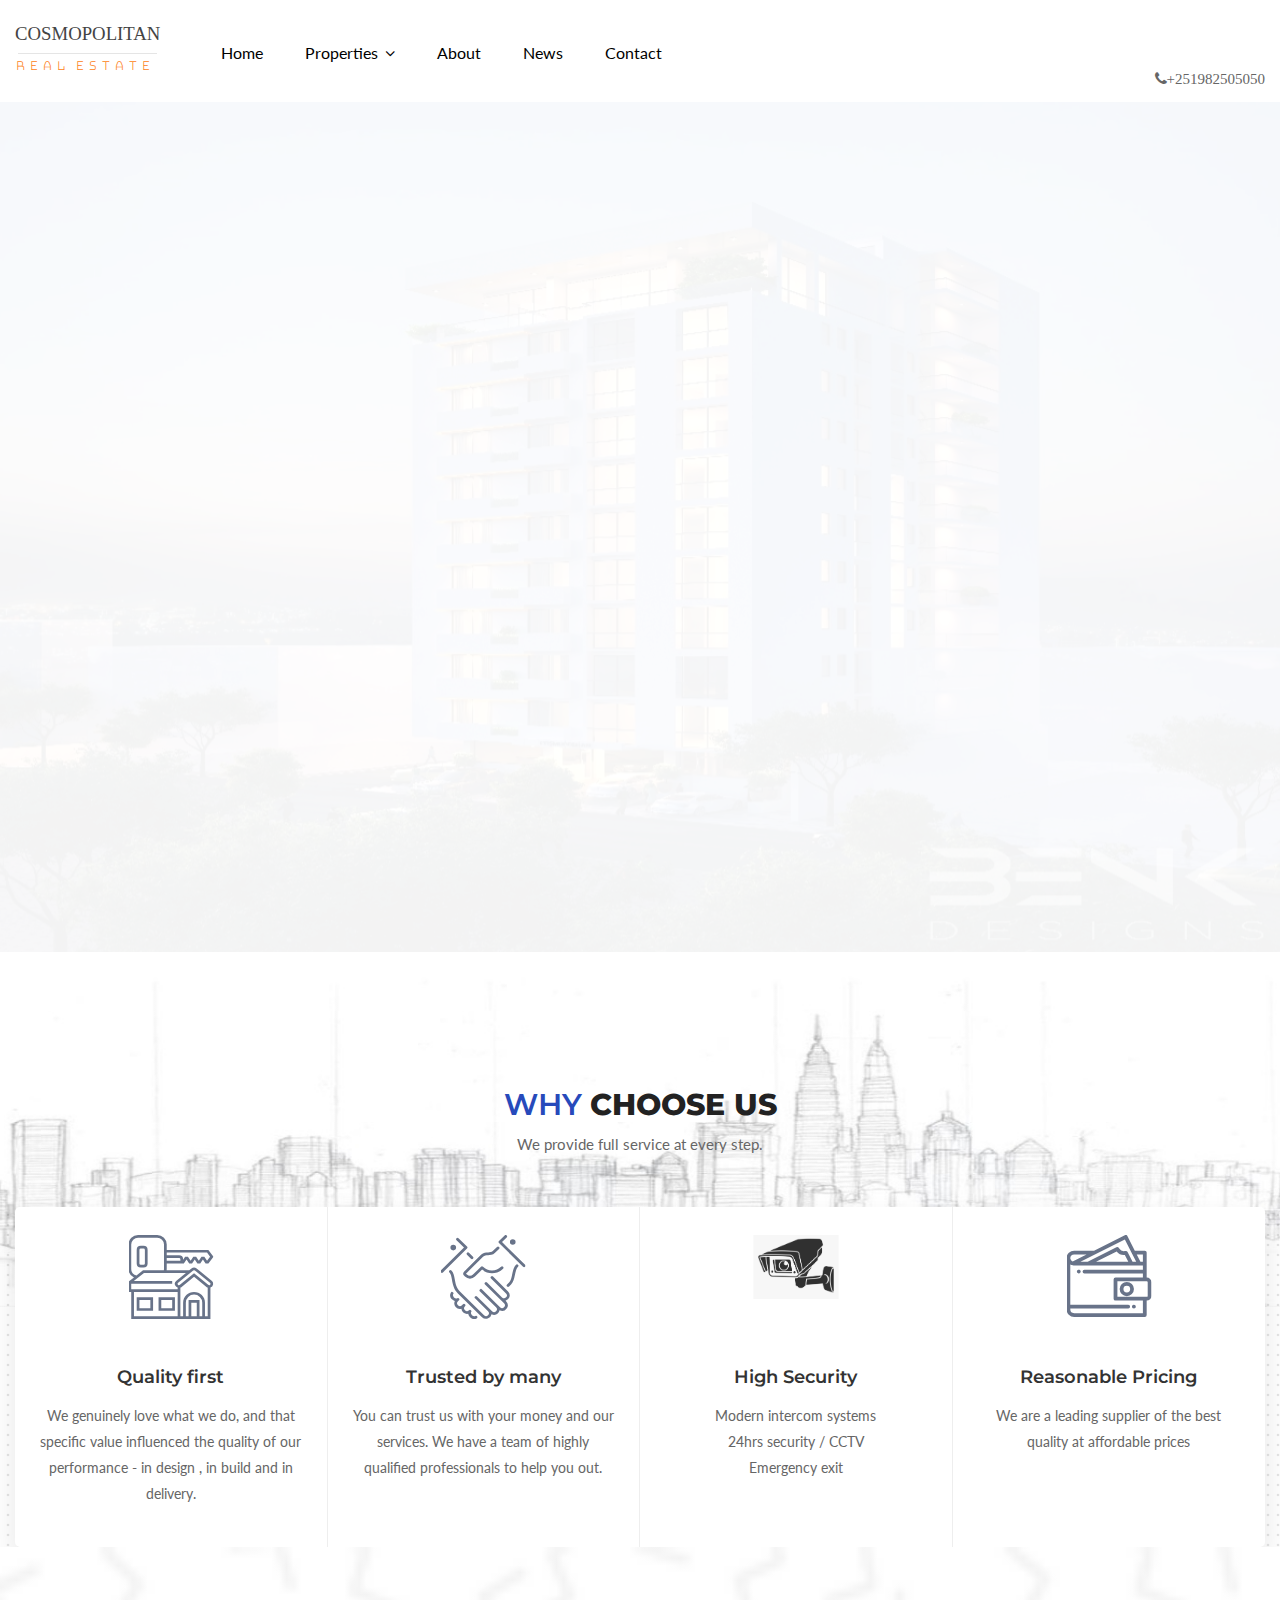
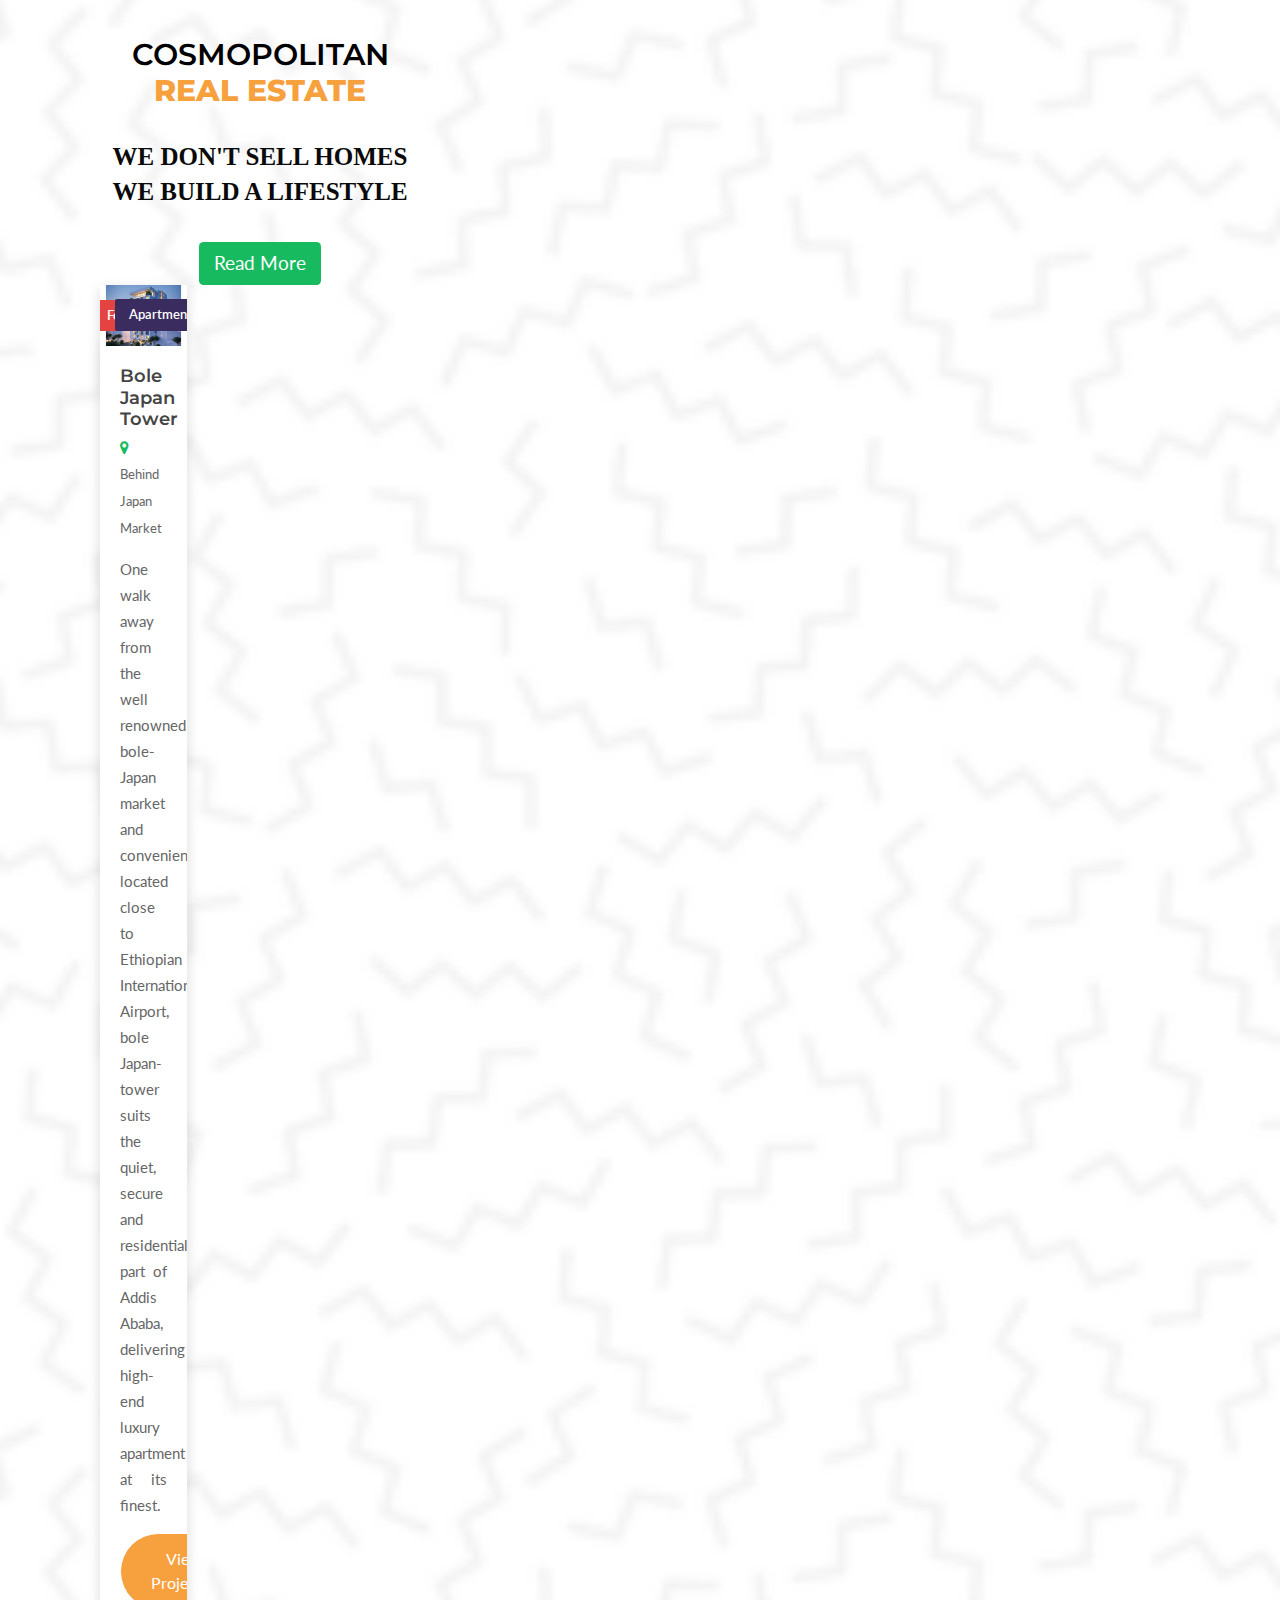
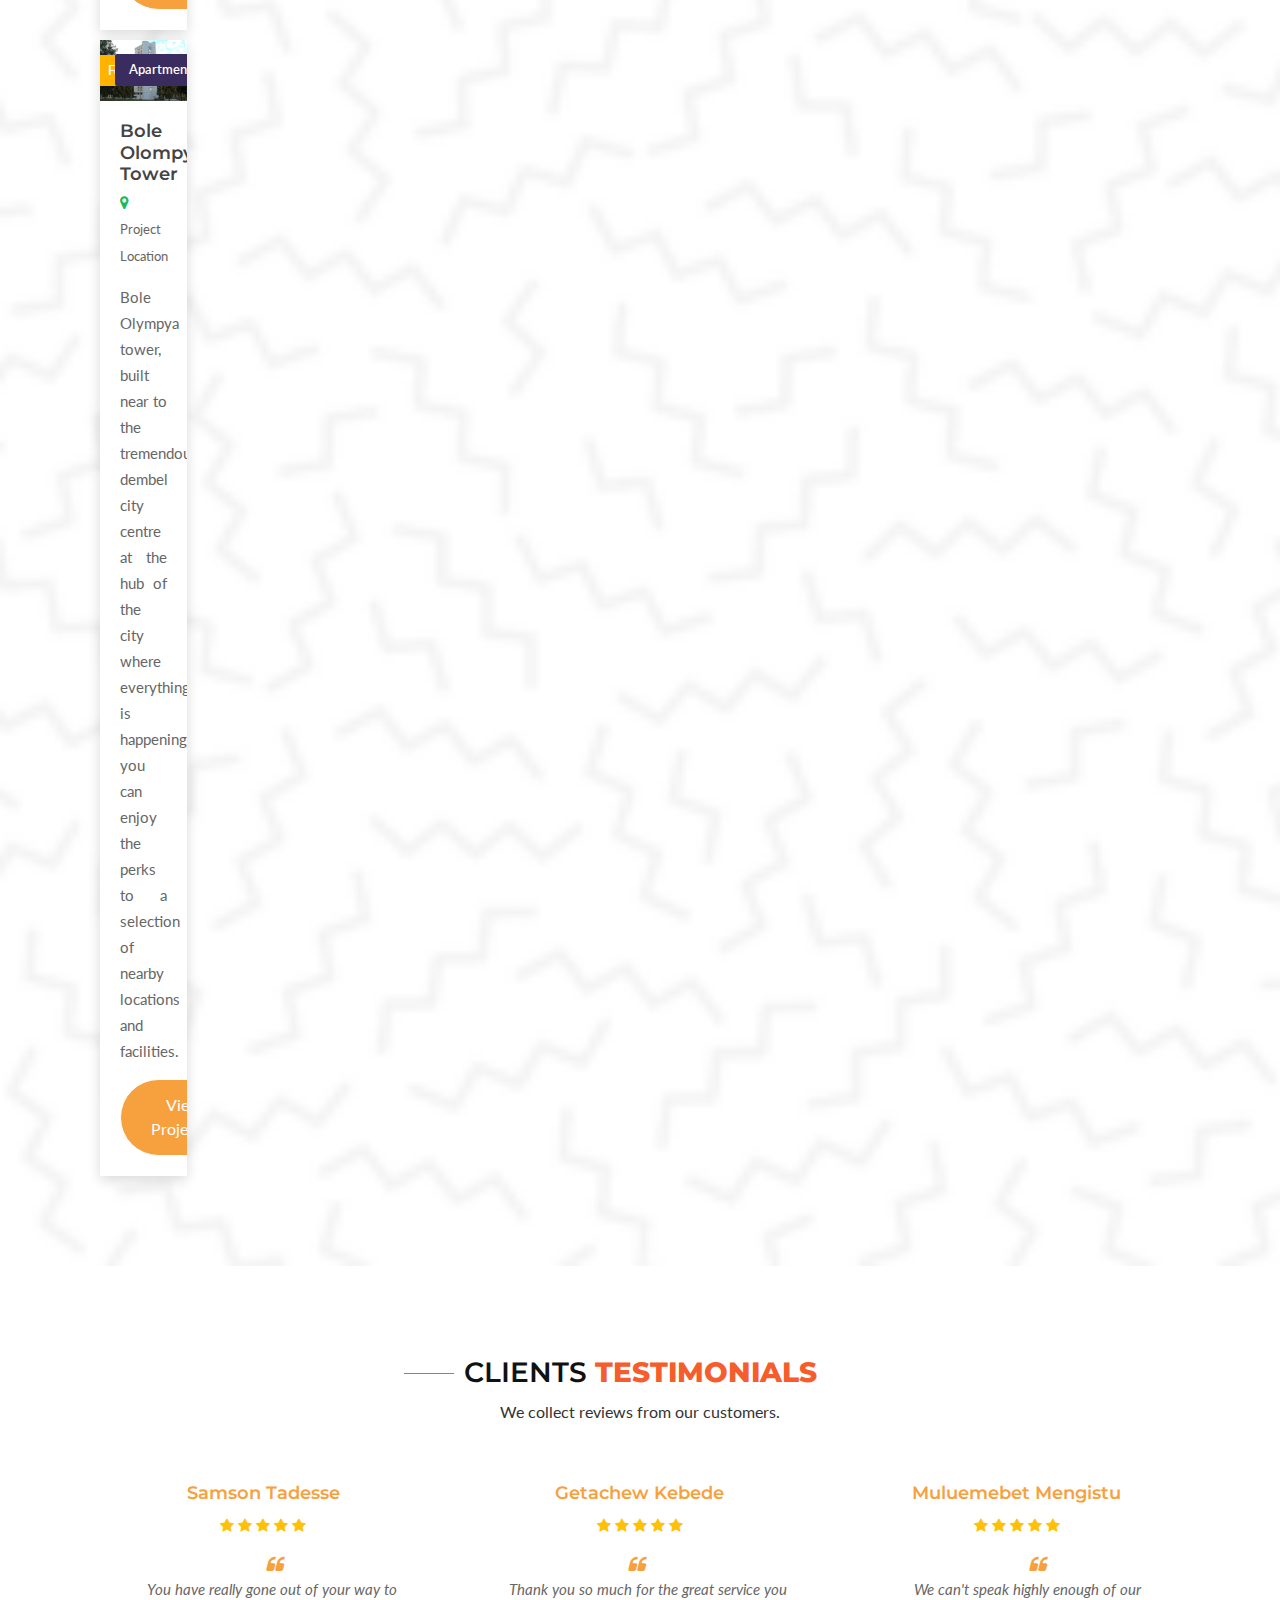
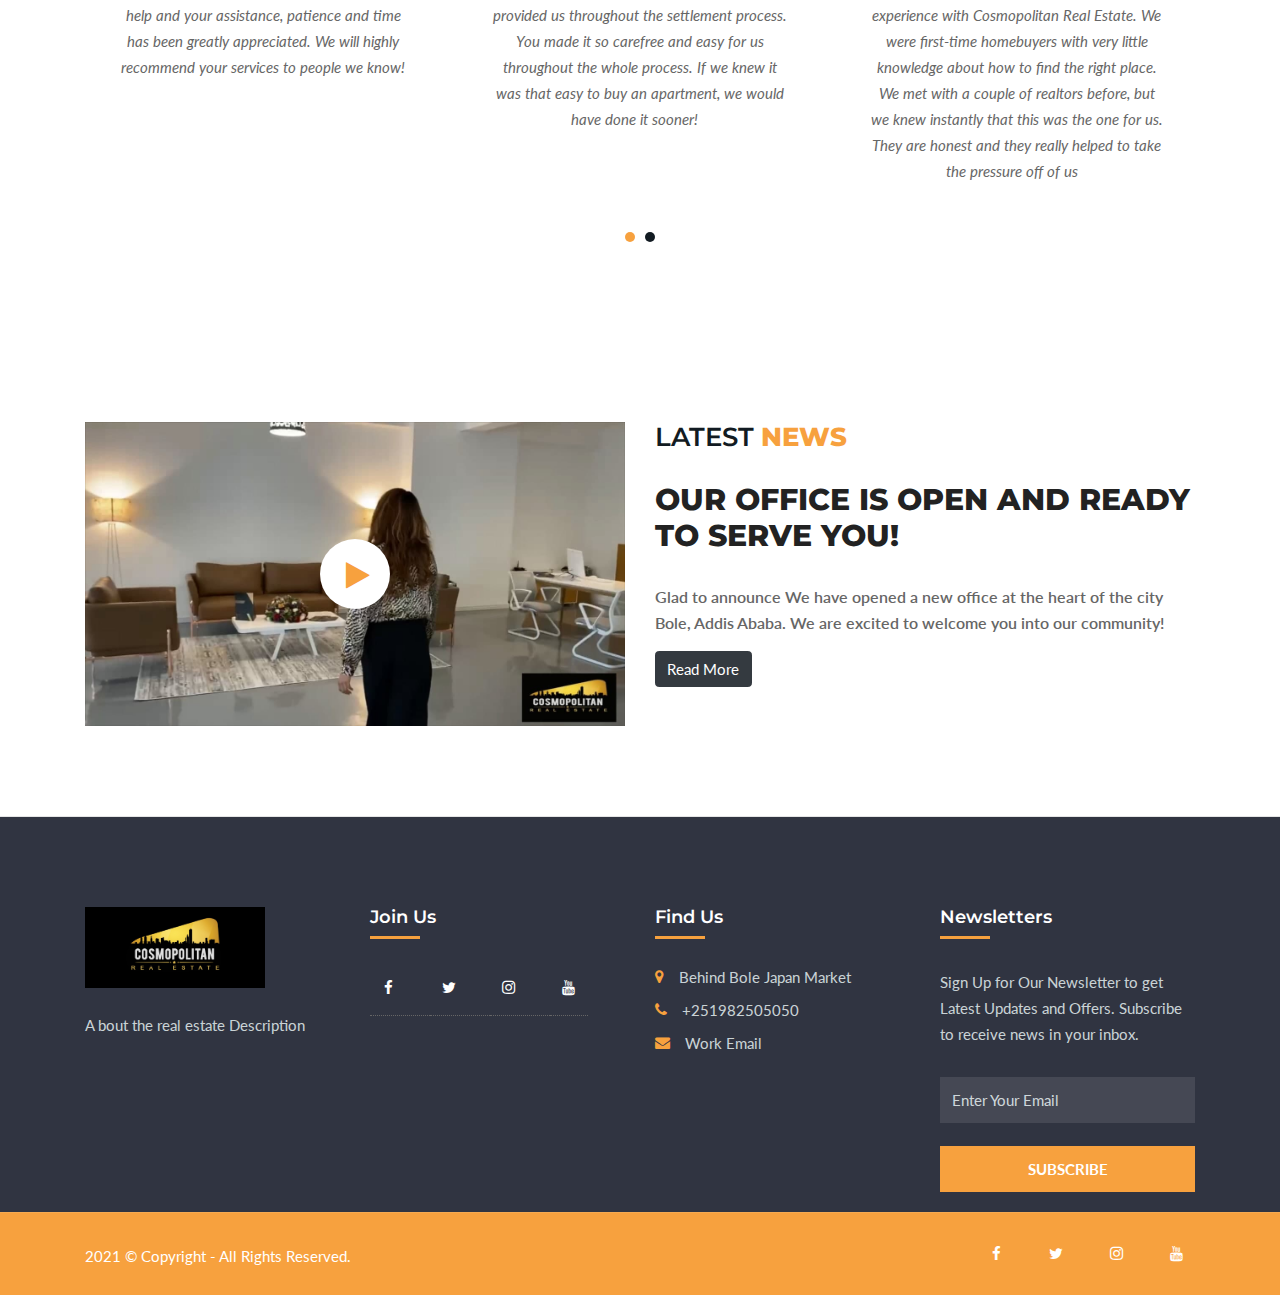
==== index.html @ 6e8055cb "commit" ====
<!DOCTYPE html>
<html lang="zxx">


<head>
    <meta charset="UTF-8">
    <meta name="viewport" content="width=device-width, initial-scale=1, shrink-to-fit=no">
    <meta http-equiv="x-ua-compatible" content="ie=edge">
    <meta name="description" content="">
    <meta name="author" content="">
    <title>Cosmopolitian Addis</title>
    <!-- FAVICON -->
    <link rel="shortcut icon" type="image/x-icon" href="favicon.ico">
    <link rel="stylesheet" href="css/jquery-ui.css">
     <!-- GOOGLE FONTS -->
    <link href="https://fonts.googleapis.com/css?family=Lato:300,300i,400,400i%7CMontserrat:600,800" rel="stylesheet">
    <!-- FONT AWESOME -->
    <link rel="preconnect" href="https://fonts.gstatic.com">
    <link rel="preconnect" href="https://fonts.gstatic.com">
<link href="https://fonts.googleapis.com/css2?family=Bungee+Hairline&display=swap" rel="stylesheet">
    <link rel="preconnect" href="https://fonts.gstatic.com">
    <link href="https://fonts.googleapis.com/css2?family=Secular+One&display=swap" rel="stylesheet">
    <link href="https://fonts.googleapis.com/css2?family=Secular+One&display=swap" rel="stylesheet">
    <link rel="stylesheet" href="css/fontawesome-all.min.css">
    <link rel="stylesheet" href="css/fontawesome-5-all.min.css">
    <link rel="stylesheet" href="css/font-awesome.min.css">
    <!-- Slider Revolution CSS Files -->
    <link rel="stylesheet" href="revolution/css/settings.css">
    <link rel="stylesheet" href="revolution/css/layers.css">
    <link rel="stylesheet" href="revolution/css/navigation.css">
    <!-- ARCHIVES CSS -->
    <link rel="stylesheet" href="css/search.css">
    <link rel="stylesheet" href="css/animate.css">
    <link rel="stylesheet" href="css/magnific-popup.css">
    <link rel="stylesheet" href="css/lightcase.css">
    <link rel="stylesheet" href="css/owl.carousel.min.css">
    <link rel="stylesheet" href="css/bootstrap.min.css">
    <link rel="stylesheet" href="css/menu.css">
    <link rel="stylesheet" href="css/slick.css">
    <link rel="stylesheet" href="css/slider-search2.css">
    <link rel="stylesheet" href="css/styles.css">
    <link rel="stylesheet" id="color" href="css/colors/orange.css">
</head>

<body class="hd-white">
    <!-- Wrapper -->
    <div id="wrapper">
        <!-- START SECTION HEADINGS -->
        <!-- Header Container
        ================================================== -->
        <header id="header-container">
            <!-- Header -->
            <div id="header">
                <div class="container container-header">
                    <!-- Left Side Content -->
                    <div class="left-side">
  				<!-- Logo -->
                        <div id="logo" >
                            <h5 style= "font-family: Georgia, 'Times New Roman', Times, serif;" >COSMOPOLITAN</h5>
                           <hr style="margin: 2%;">
                            <h6 style="color:#fd7e14;margin: left 13px; font-family: 'Bungee Hairline', cursive; font-weight: bold; 
                            white-space: nowrap; "> R  E  A  L  &nbsp; E  S  T  A  T  E</h6>
                        </div>
                        <!-- Mobile Navigation -->
                        <div class="mmenu-trigger">
                            <button class="hamburger hamburger--collapse" type="button">
                                <span class="hamburger-box">
							<span class="hamburger-inner"></span>
                                </span>
                            </button>
                        </div>
                        <!-- Main Navigation -->
                        <nav id="navigation" class="style-1">
                            <ul id="responsive">
                                <li><a href="index.html">Home</a></li>
                               
                                 <li><a href="#">Properties</a>
                                        <ul>
                                            <li><a href="single property.html">Bole Japan Tower</a></li>
                                            <li><a href="single property.html">Bole Olompya Tower</a></li>
                                        </ul>
                                    </li>
                                <li><a href="about.html">About</a></li>
                                <li><a href="news.html">News</a></li>
                                 
                                  <li><a href="contact-us.html">Contact</a></li>
                                   
                                  
                            </ul>
                        </nav>
                        <!-- Main Navigation / End -->
                    </div>
                    <!-- Left Side Content / End -->

                 

                    <!-- Right Side Content / End -->
                    <div class="header-user-menu user-menu add">
                        <div class="header-user-name">
                            
                            <i class="fa fa-phone" aria-hidden="true">+251982505050</i>
                             
                        </div>
                       
                        


                </div>
            </div>
            <!-- Header / End -->

        </header>
        <div class="clearfix"></div>
        <!-- Header Container / End -->

        <!-- START SLIDER -->
        <!-- START REVOLUTION SLIDER 5.0.7 fullwidth mode -->
        <section class="main-slider">
            <div class="rev_slider_wrapper fullwidthbanner-container" id="rev_slider_one_wrapper" data-source="gallery">
                <div class="rev_slider fullwidthabanner" id="rev_slider_one" data-version="5.4.1">
                    <ul>
                        <!-- Slide 1 -->
                        <li data-description="Slide Description" data-easein="default" data-easeout="default" data-fsmasterspeed="1500" data-fsslotamount="7" data-fstransition="fade" data-hideafterloop="0" data-hideslideonmobile="off" data-index="rs-1689" data-masterspeed="default" data-param1="" data-param10="" data-param2="" data-param3="" data-param4="" data-param5="" data-param6="" data-param7="" data-param8="" data-param9="" data-rotate="0" data-saveperformance="off" data-slotamount="default" data-thumb="images/slider/2.jpg" data-title="Slide Title" data-transition="parallaxvertical">

                            <img alt="" class="rev-slidebg" data-bgfit="cover" data-bgparallax="10" data-bgposition="center center" data-bgrepeat="no-repeat" data-kenburns="on" data-duration="10000" data-ease="Linear.easeNone" data-scalestart="100" data-scaleend="120" src="images/slider/2.jpg">

                            <div class="tp-caption" data-paddingbottom="[0,0,0,0]" data-paddingleft="[0,0,0,0]" data-paddingright="[0,0,0,0]" data-paddingtop="[0,0,0,0]" data-responsive_offset="on" data-type="text" data-height="none" data-whitespace="nowrap" data-width="auto" data-text-align="center" data-hoffset="['10','50','0','0']" data-voffset="['-20','-20','-20','-20']" data-x="['right','right','center','center']" data-y="['middle','middle','middle','middle']" data-frames='[{"delay":1500,"speed":1000,"frame":"0","from":"x:50px;opacity:0;","to":"o:1;","ease":"Power3.easeInOut"},{"delay":"wait","speed":300,"frame":"999","to":"x:50px;opacity:0;","ease":"Power3.easeInOut"}]'>
                                <div class="container">
                                    <div class="section section-bg-1 pt-17 pb-17">
                                        <div class="row">
                                            <div class="col-lg-12 col-md-12">
                                                <div class="property-box-meta">
                                                    <div class="property-box-meta-content">
                                                        <span class="property-status">For Sale</span>
                                                        <div class="item-head">
                                                            
                                                            <h1 class="item-title">
												<a href="property-detail.html" title="Store Space Greenville">
												Bole Japan Tower
												</a>
											     </h1>
                                            
                                                            <span class="location">Behind Japan Market </span>
                                                        </div>
                                                     
                                                      
                                                        <div class="price">
                                                            <span class="before-price"></span>
                                                       
                                                                <a href="single property.html" class="btn btn-outline-light">View Project</a>
                                                          
                                                        </div>
                                                    </div>
                                                </div>
                                            </div>
                                            <div class="col-lg-4 col-md-12">
                                                <div class="col-lg-4 col-md-12">
                                                </div>
                                            </div>
                                        </div>

                                    </div>
                                </div>
                            </div>
                            <div style="" class="tp-static-layers">
                                <!-- LAYER NR. 78 -->
                                <div class="tp-caption have tp-shape tp-shapewrapper tp-resizeme re-shadow2 re-overflow tp-static-layer" id="slider-328-layer-31" data-x="['right','right','right','right']" data-hoffset="['55','55','55','55']" data-y="['bottom','bottom','bottom','bottom']" data-voffset="['100','100','100','100']" data-width="130" data-height="130" data-whitespace="nowrap" data-visibility="['on','on','on','off']" data-type="shape" data-basealign="slide" data-responsive_offset="on" data-startslide="0" data-endslide="2" data-frames='[{"delay":2100,"speed":1000,"frame":"0","from":"y:50px;opacity:0;","to":"o:1;","ease":"Power4.easeOut"},{"delay":"wait","speed":300,"frame":"999","to":"opacity:0;","ease":"Power3.easeInOut"}]' data-textAlign="['inherit','inherit','inherit','inherit']" data-paddingtop="[0,0,0,0]" data-paddingright="[0,0,0,0]" data-paddingbottom="[0,0,0,0]" data-paddingleft="[0,0,0,0]" style="z-index: 14;background-color:rgb(255,255,255);border-color:rgb(255,255,255);border-style:solid;border-width:5px 5px 5px 5px;border-radius:100px;">
                                    <div class="tp-element-background" style=" background:  no-repeat center center; background-size: cover; opacity: 1; border-radius:100px;">
                                    </div>
                                </div>
                                <!-- LAYER NR. 80 -->
                                <div class="tp-caption have   tp-resizeme re-shadow2 tp-static-layer" id="slider-328-layer-33" data-x="['right','right','right','right']" data-hoffset="['30','30','30','30']" data-y="['bottom','bottom','bottom','bottom']" data-voffset="['220','220','220','220']" data-width="180" data-height="none" data-whitespace="nowrap" data-visibility="['on','on','on','off']" data-type="text" data-basealign="slide" data-responsive_offset="on" data-startslide="0" data-endslide="2" data-frames='[{"delay":2000,"speed":1000,"frame":"0","from":"y:50px;opacity:0;","to":"o:1;","ease":"Power4.easeOut"},{"delay":"wait","speed":300,"frame":"999","to":"opacity:0;","ease":"Power3.easeInOut"}]' data-textAlign="['center','center','center','center']" data-paddingtop="[10,10,10,10]" data-paddingright="[20,20,20,20]" data-paddingbottom="[10,10,10,10]" data-paddingleft="[20,20,20,20]" style="z-index: 16; min-width: 180px; max-width: 180px; white-space: nowrap; font-size: 15px; line-height: 22px; font-weight: 400; color: #000000; letter-spacing: 0px;font-family:Roboto;background-color:rgb(255,255,255);border-radius:5px 5px 5px 5px;">
                                    <div class="rs-looped rs-slideloop" data-easing="Expo.easeInOut" data-speed="1" data-xs="0" data-xe="0" data-ys="-5" data-ye="5">
                                        Have a Question?
                                        <br/>
                                        <i class="fa-icon-phone" style="margin-right:7px"></i>
                                        <a class="tp-phonenum"> (234) 0200 17813</a>
                                    </div>
                                </div>
                            </div>
                        </li>

                        <!-- Slide 2 -->
                        <li data-description="Slide Description" data-easein="default" data-easeout="default" data-fsmasterspeed="1500" data-fsslotamount="7" data-fstransition="fade" data-hideafterloop="0" data-hideslideonmobile="off" data-index="rs-1690" data-masterspeed="default" data-param1="" data-param10="" data-param2="" data-param3="" data-param4="" data-param5="" data-param6="" data-param7="" data-param8="" data-param9="" data-rotate="0" data-saveperformance="off" data-slotamount="default" data-thumb="images/slider/1.jpg" data-title="Slide Title" data-transition="parallaxvertical">

                            <img alt="" class="rev-slidebg" data-bgfit="cover" data-bgparallax="10" data-bgposition="center center" data-bgrepeat="no-repeat" data-kenburns="on" data-duration="10000" data-ease="Linear.easeNone" data-scalestart="100" data-scaleend="120" src="images/slider/cosmo 1.png">

                            <div class="tp-caption" data-paddingbottom="[0,0,0,0]" data-paddingleft="[0,0,0,0]" data-paddingright="[0,0,0,0]" data-paddingtop="[0,0,0,0]" data-responsive_offset="on" data-type="text" data-height="none" data-whitespace="nowrap" data-width="auto" data-text-align="center" data-hoffset="['10','50','0','0']" data-voffset="['-20','-20','-20','-20']" data-x="['right','right','center','center']" data-y="['middle','middle','middle','middle']" data-frames='[{"delay":1500,"speed":1000,"frame":"0","from":"x:50px;opacity:0;","to":"o:1;","ease":"Power3.easeInOut"},{"delay":"wait","speed":300,"frame":"999","to":"x:50px;opacity:0;","ease":"Power3.easeInOut"}]'>
                                <div class="container">
                                    <div class="section section-bg-1 pt-17 pb-17">
                                        <div class="row">
                                            <div class="col-lg-12 col-md-12">
                                                <div class="property-box-meta">
                                                    <div class="property-box-meta-content">
                                                        <span class="property-status">For Sale</span>
                                                        <div class="item-head">
                                                            <h1 class="item-title">
												<a href="property-detail.html" title="Store Space Greenville">
													Bole Olompya Tower
												</a>
											    </h1>
                                                            <span class="location">..</span>
                                                        </div>
                                                      
                                                        <div class="price">
                                                            <span class="before-price"></span>
                                                         
                                                                <a href="single property.html" class="btn btn-outline-light">View Project</a>
                                                           
                                                        </div>
                                                    </div>
                                                </div>
                                            </div>
                                            <div class="col-lg-4 col-md-12">
                                                <div class="col-lg-4 col-md-12">
                                                </div>
                                            </div>
                                        </div>

                                    </div>
                                </div>
                            </div>
                        </li>
                        <div style="" class="tp-static-layers">
                            <!-- LAYER NR. 78 -->
                            <div class="tp-caption have tp-shape tp-shapewrapper tp-resizeme re-shadow2 re-overflow tp-static-layer" id="slider-328-layer-31" data-x="['right','right','right','right']" data-hoffset="['55','55','55','55']" data-y="['bottom','bottom','bottom','bottom']" data-voffset="['100','100','100','100']" data-width="130" data-height="130" data-whitespace="nowrap" data-visibility="['on','on','on','off']" data-type="shape" data-basealign="slide" data-responsive_offset="on" data-startslide="0" data-endslide="2" data-frames='[{"delay":2100,"speed":1000,"frame":"0","from":"y:50px;opacity:0;","to":"o:1;","ease":"Power4.easeOut"},{"delay":"wait","speed":300,"frame":"999","to":"opacity:0;","ease":"Power3.easeInOut"}]' data-textAlign="['inherit','inherit','inherit','inherit']" data-paddingtop="[0,0,0,0]" data-paddingright="[0,0,0,0]" data-paddingbottom="[0,0,0,0]" data-paddingleft="[0,0,0,0]" style="z-index: 14;background-color:rgb(255,255,255);border-color:rgb(255,255,255);border-style:solid;border-width:5px 5px 5px 5px;border-radius:100px;">
                                <div class="tp-element-background" style=" background: url('images/testimonials/') no-repeat center center; background-size: cover; opacity: 1; border-radius:100px;">
                                </div>
                            </div>
                            <!-- LAYER NR. 80 -->
                            <div class="tp-caption have   tp-resizeme re-shadow2 tp-static-layer" id="slider-328-layer-33" data-x="['right','right','right','right']" data-hoffset="['30','30','30','30']" data-y="['bottom','bottom','bottom','bottom']" data-voffset="['220','220','220','220']" data-width="180" data-height="none" data-whitespace="nowrap" data-visibility="['on','on','on','off']" data-type="text" data-basealign="slide" data-responsive_offset="on" data-startslide="0" data-endslide="2" data-frames='[{"delay":2000,"speed":1000,"frame":"0","from":"y:50px;opacity:0;","to":"o:1;","ease":"Power4.easeOut"},{"delay":"wait","speed":300,"frame":"999","to":"opacity:0;","ease":"Power3.easeInOut"}]' data-textAlign="['center','center','center','center']" data-paddingtop="[10,10,10,10]" data-paddingright="[20,20,20,20]" data-paddingbottom="[10,10,10,10]" data-paddingleft="[20,20,20,20]" style="z-index: 16; min-width: 180px; max-width: 180px; white-space: nowrap; font-size: 15px; line-height: 22px; font-weight: 400; color: #000000; letter-spacing: 0px;font-family:Roboto;background-color:rgb(255,255,255);border-radius:5px 5px 5px 5px;">
                                <div class="rs-looped rs-slideloop" data-easing="Expo.easeInOut" data-speed="1" data-xs="0" data-xe="0" data-ys="-5" data-ye="5">
                                  Your Receptionist phone</br> 
                                    <br/>
                                    <i class="fa-icon-phone" style="margin-right:7px"></i>
                                    <a class="tp-phonenum"> +25195</a>
                                </div>
                            </div>
                        </div>
                    
                    </ul>
                </div>
            </div>
        </section>
        
        <!-- END REVOLUTION SLIDER -->
        <!-- END SECTION HEADINGS -->
        
     <!-- START SECTION INFO-HELP -->
     <section class="info-help h18">
        <div class="container">
            <div class="row info-head">
                <div class="col-lg-12 col-md-8 col-xs-8">
                    <div class="sec-title" style="text-align: center;">
                        <h2><span>Why </span>Choose Us</h2>
                        <p>We provide full service at every step.</p>
                    </div>
                </div>
            </div>
        </div>
    </section>
    <!-- END SECTION INFO-HELP -->

        
         <!-- START SECTION INFO -->
         <section _ngcontent-bgi-c3="" class="featured-boxes-area bg-white-1">
            <div _ngcontent-bgi-c3="" class="container-fluid">
                <div _ngcontent-bgi-c3="" class="featured-boxes-inner">
                    <div _ngcontent-bgi-c3="" class="row m-0">
                        <div _ngcontent-bgi-c3="" class="col-lg-3 col-sm-6 col-md-6 p-0">
                            <div _ngcontent-bgi-c3="" class="single-featured-box">
                                <div _ngcontent-bgi-c3="" class="icon color-fb7756"><img src="images/icons/i-1.svg" width="85" height="85" alt=""></div>
                                <h3 _ngcontent-bgi-c3="" class="mt-5">  Quality first</h3>
                                <p _ngcontent-bgi-c3="">We genuinely love what we do, and that specific value influenced the quality of our performance - in design , in build and in delivery.</p></div>
                        </div>
                        <div _ngcontent-bgi-c3="" class="col-lg-3 col-sm-6 col-md-6 p-0">
                            <div _ngcontent-bgi-c3="" class="single-featured-box">
                                <div _ngcontent-bgi-c3="" class="icon color-facd60"><img src="images/icons/i-2.svg" width="85" height="85" alt=""></div>
                                <h3 _ngcontent-bgi-c3="" class="mt-5">Trusted by many</h3>
                                <p _ngcontent-bgi-c3=""> You can trust us with your money and our services. We have a team of highly qualified professionals to help you out.  </p></div>
                        </div>
                        <div _ngcontent-bgi-c3="" class="col-lg-3 col-sm-6 col-md-6 p-0">
                            <div _ngcontent-bgi-c3="" class="single-featured-box">
                                <div _ngcontent-bgi-c3="" class="icon color-1ac0c6"><img src="images/icons/sec.png" width="85" height="85" alt=""></div>
                                <h3 _ngcontent-bgi-c3="" class="mt-5">High Security</h3>
				    <p _ngcontent-bgi-c3="">Modern intercom systems
				            </br>
				      24hrs security / CCTV
                                  </br>
			    Emergency exit</p></div>
                        </div>
                        <div _ngcontent-bgi-c3="" class="col-lg-3 col-sm-6 col-md-6 p-0">
                            <div _ngcontent-bgi-c3="" class="single-featured-box">
                                <div _ngcontent-bgi-c3="" class="icon"><img src="images/icons/i-3.svg" width="85" height="85" alt=""></div>
                                <h3 _ngcontent-bgi-c3="" class="mt-5">Reasonable Pricing</h3>
                                <p _ngcontent-bgi-c3="">We are a leading supplier of the best quality at affordable prices</p></div>
                        </div>
                    </div>
                </div>
            </div>
        </section>
        <!-- END SECTION INFO -->

        
     
        
    <!-- START SECTION INFO-HELP -->
    <section class="info-help">
        <div class="container">
            <div class="row info-head">
                <div class="col-lg-4 col-md-6">
                     <div class="info-text">
                        <div class="sec-title" style="text-align: center;">
                            <h2 style="color: #f7a13e;"><span style="color:#000000">COSMOPOLITAN </span><br>REAL ESTATE</h2>
                          
 
                         <p style="color: #0a0a0a; font-family:'Times New Roman', Times, serif; font-size: 25px;  font-weight: bold;">WE DON'T SELL HOMES<br> WE BUILD A LIFESTYLE</p>
                        <div class="inf-btn pro">
                            <a href="contact-us.html" class="btn btn-pro btn-secondary btn-lg">Read More</a>
                        </div>
                    </div>
                </div>
                <div class="featured portfolio home18 item col-lg-4 col-md-6 landscapes sale">
                    <div class="project-single specials">
                        <div class="project-inner project-head">
                            <div class="homes">
                                <!-- homes img -->
                                <a href="single-property-1.html" class="homes-img">
                                    <div class="homes-tag button alt featured">Featured</div>
                                    <div class="homes-tag button alt sale">For Sale</div>
                                    <div class="homes-price">Apartment</div>
                                    <img src="trial.jpg" alt="home-1" class="img-responsive">
                                </a>
                            </div>
                            <div class="button-effect">
                             
                                <a href="single property.html" class="img-poppu btn"><i class="fa fa-photo"></i></a>
                            </div>
                        </div>
                        <!-- homes content -->
                        <div class="homes-content">
                            <!-- homes address -->
                            <h3><a href="single-property-1.html">Bole Japan Tower</a></h3>
                            <p class="homes-address mb-3">
                                <a href="single-property-1.html">
                                    <i class="fa fa-map-marker"></i><span>Behind Japan Market</span>
                                </a>
                            </p>
                                     <p  style="text-align:justify"> One walk away from the well renowned bole- Japan market and conveniently located close to Ethiopian International Airport, bole Japan- tower suits the quiet, secure and residential part of Addis Ababa, delivering high-end luxury apartment at its finest. </p>
                            <div class="price">
                                <span class="before-price"></span>
                            
                                    <a href="single property.html" class="btn btn-outline-light">View Project</a>
                              
                            </div>
                         
                        </div>
                    </div>
                </div>
                <div class="featured portfolio home18 item col-lg-4 col-md-6 people landscapes rent no-pb">
                    <div class="project-single no-mb">
                        <div class="project-inner project-head">
                            <div class="homes">
                                <!-- homes img -->
                                <a href="single-property-1.html" class="homes-img">
                                    <div class="homes-tag button alt featured">Featured</div>
                                    <div class="homes-tag button sale rent">For sale</div>
                                    <div class="homes-price">Apartment</div>
                                    <img src="images/slider/bg2.jpg" alt="home-1" class="img-responsive">
                                </a>
                            </div>
                            <div class="button-effect">
                            
                              
                                <a href="single property.html" class="img-poppu btn"><i class="fa fa-photo"></i></a>
                            </div>
                        </div>
                        <!-- homes content -->
                        <div class="homes-content">
                            <!-- homes address -->
                            <h3><a href="single-property-1.html">Bole Olompya Tower</a></h3>
                            <p class="homes-address mb-3">
                                <a href="properties-details.html">
                                    <i class="fa fa-map-marker"></i><span>Project Location</span>
                                </a>
                            </p>
                            <!-- homes List -->
                           <p style="text-align:justify">  Bole Olympya tower, built near to the tremendous dembel city centre at the hub of the city where everything is happening. you can enjoy the perks to a selection of nearby locations and facilities. </p>
                            <div class="price">
                                <span class="before-price"></span>
                            
                                    <a href="single property.html" class="btn btn-outline-light">View Project</a>
                              
                            </div>
                        </div>
                    </div>
                </div>
            </div>
        </div>
    </section>
    <!-- END SECTION INFO-HELP -->
 <!-- START SECTION TESTIMONIALS -->
        <section class="testimonials home18 bg-white">
            <div class="container">
               <div class="sec-title">
                    <h2><span>Clients </span>Testimonials</h2>
                    <p>We collect reviews from our customers.</p>
                </div>
             <div class="owl-carousel style1">
                    <div class="test-1 pb-0 pt-0">
                        
                        <h3 class="mt-3 mb-0">Samson Tadesse</h3>
                        <h6 class="mt-1"></h6>
                        <ul class="starts text-center mb-2">
                            <li><i class="fa fa-star"></i>
                            </li>
                            <li><i class="fa fa-star"></i>
                            </li>
                            <li><i class="fa fa-star"></i>
                            </li>
                            <li><i class="fa fa-star"></i>
                            </li>
                            <li><i class="fa fa-star"></i>
                            </li>
                        </ul>
                        <p>You have really gone out of your way to help and your assistance, patience and time has been greatly appreciated. We will highly recommend your services to people we know!
                        </p>
                    </div>
                    <div class="test-1 pb-0 pt-0">
                        
                        <h3 class="mt-3 mb-0">Getachew Kebede</h3>
                        <h6 class="mt-1"></h6>
                        <ul class="starts text-center mb-2">
                            <li><i class="fa fa-star"></i>
                            </li>
                            <li><i class="fa fa-star"></i>
                            </li>
                            <li><i class="fa fa-star"></i>
                            </li>
                            <li><i class="fa fa-star"></i>
                            </li>
                            <li><i class="fa fa-star"></i>
                            </li>
                        </ul>
                        <p>Thank you so much for the great service you provided us throughout the settlement process. You made it so carefree and easy for us throughout the whole process. If we knew it was that easy to buy an apartment, we would have done it sooner!</p>
                    </div>
                    <div class="test-1 pb-0 pt-0">
                        
                        <h3 class="mt-3 mb-0">Muluemebet Mengistu</h3>
                        <h6 class="mt-1"></h6>
                        <ul class="starts text-center mb-2">
                            <li><i class="fa fa-star"></i>
                            </li>
                            <li><i class="fa fa-star"></i>
                            </li>
                            <li><i class="fa fa-star"></i>
                            </li>
                            <li><i class="fa fa-star"></i>
                            </li>
                            <li><i class="fa fa-star"></i>
                            </li>
                        </ul>
                        <p> We can't speak highly enough of our experience with Cosmopolitan Real Estate. We were first-time homebuyers with very little knowledge about how to find the right place. We met with a couple of realtors before, but we knew instantly that this was the one for us. They are honest and they really helped to take the pressure off of us</p>
                    </div>
                    <div class="test-1 pb-0 pt-0">
                        
                        <h3 class="mt-3 mb-0">Yonas H/maryam</h3>
                        <h6 class="mt-1"></h6>
                        <ul class="starts text-center mb-2">
                            <li><i class="fa fa-star"></i>
                            </li>
                            <li><i class="fa fa-star"></i>
                            </li>
                            <li><i class="fa fa-star"></i>
                            </li>
                            <li><i class="fa fa-star"></i>
                            </li>
                            <li><i class="fa fa-star"></i>
                            </li>
                        </ul>
                        <p>  We are so grateful to have been recommended the services of Cosmopolitian Real Estate. We were fortunate enough to have great professionals play a role in buying our first apartment, professionally and effortlessly.
                            Always contactable and approachable, putting real estate jargon into a manner that we were able to understand and digest, was super important to us.</p>
                    </div>
            
                 
                </div>

		    </section>
        <!-- STAR SECTION WELCOME -->
        <section class="welcome">
            <div class="container">
                <div class="row">
                     <div class="col-lg-6 col-md-12 col-xs-12">
                            <div class="wprt-image-video w50">
                                <img alt="image" src="images/news.jpg">
                                <a class="icon-wrap popup-video popup-youtube" href="https://youtu.be/3PJSmjnVbsE">
                                    <i class="fa fa-play"></i>
                                </a>
                                <div class="iq-waves">
                                    <div class="waves wave-1"></div>
                                    
                                </div>
				    </div>
                                           </div>
                    <div class="col-lg-6 col-md-12 col-xs-12">
                      
                          <div class="welcome-title">
                            <h2>Latest <span>News</span></h2>
                        </div>
                        <div class="welcome-content">
                            <h2> Our office is open and ready to serve you! </h2>
                        </div>
                          <div class="welcome-content">
                            <p style="margin-top: 2rem;"> <span>Glad to announce We have opened a new office at the heart of the city Bole, Addis Ababa. We are excited to welcome you into our community!</p>
                        </div>
                        <button class="btn btn-dark">Read More</button>
                      
                    </div>
                  
                </div>
            </div>
        </section>
        <!-- END SECTION WELCOME -->
        

     

     

      

        <!-- START FOOTER -->
        <footer class="first-footer">
            <div class="top-footer">
                <div class="container">
                    <div class="row">
                        <div class="col-lg-3 col-md-6">
                            <div class="netabout">
                                <a href="index.html" class="logo">
                                    <img src="images/LOGO-2.png" alt="LOGO">
                                </a>
                                <p>A bout the real estate Description</p>
                            </div>
                         
                        </div>
                        <div class="col-lg-3 col-md-6">
                            <div class="navigation">
                                <h3>Join Us</h3>
                                <div class="nav-footer">
                                    <ul class="netsocials">
                                        <li><a href="#"><i class="fa fa-facebook" aria-hidden="true"></i></a></li>
                                        <li><a href="#"><i class="fa fa-twitter" aria-hidden="true"></i></a></li>
                                        <li><a href="#"><i class="fab fa-instagram"></i></a></li>
                                        <li><a href="#"><i class="fa fa-youtube" aria-hidden="true"></i></a></li>
                                    </ul>
                               
                                </div>
                            </div>
                        </div>
                        <div class="col-lg-3 col-md-6">
                            <div class="widget">
                                <h3>Find Us</h3>
                                <div class="contactus">
                                    <ul>
                                        <li>
                                            <div class="info">
                                                <i class="fa fa-map-marker" aria-hidden="true"></i>
                                                <p class="in-p">Behind Bole Japan Market</p>
                                            </div>
                                        </li>
                                        <li>
                                            <div class="info">
                                                <i class="fa fa-phone" aria-hidden="true"></i>
                                                <p class="in-p">+251982505050</p>
                                            </div>
                                        </li>
                                        <li>
                                            <div class="info">
                                                <i class="fa fa-envelope" aria-hidden="true"></i>
                                                <p class="in-p ti">Work Email</p>
                                            </div>
                                        </li>
                                    </ul>
                                </div>
                            </div>
                        </div>
                        <div class="col-lg-3 col-md-6">
                            <div class="newsletters">
                                <h3>Newsletters</h3>
                                <p>Sign Up for Our Newsletter to get Latest Updates and Offers. Subscribe to receive news in your inbox.</p>
                            </div>
                            <form class="bloq-email mailchimp form-inline" method="post">
                                <label for="subscribeEmail" class="error"></label>
                                <div class="email">
                                    <input type="email" id="subscribeEmail" name="EMAIL" placeholder="Enter Your Email">
                                    <input type="submit" value="Subscribe">
                                    <p class="subscription-success"></p>
                                </div>
                            </form>
                        </div>
                    </div>
                </div>
            </div>
            <div class="second-footer">
                <div class="container">
                    <p>2021 © Copyright - All Rights Reserved.</p>
                    <ul class="netsocials">
                        <li><a href="#"><i class="fa fa-facebook" aria-hidden="true"></i></a></li>
                        <li><a href="#"><i class="fa fa-twitter" aria-hidden="true"></i></a></li>
                        <li><a href="#"><i class="fab fa-instagram"></i></a></li>
                        <li><a href="#"><i class="fa fa-youtube" aria-hidden="true"></i></a></li>
                    </ul>
                </div>
            </div>
        </footer>
  <div class="tp-caption have  data-scroll  go-up tp-resizeme re-shadow2 tp-static-layer" id="slider-328-layer-33" data-x="['right','right','right','right']" data-hoffset="['30','30','30','30']" data-y="['bottom','bottom','bottom','bottom']" data-voffset="['220','220','220','220']" data-width="180" data-height="none" data-whitespace="nowrap" data-visibility="['on','on','on','off']" data-type="text" data-basealign="slide" data-responsive_offset="on" data-startslide="0" data-endslide="2" data-frames='[{"delay":2000,"speed":1000,"frame":"0","from":"y:50px;opacity:0;","to":"o:1;","ease":"Power4.easeOut"},{"delay":"wait","speed":300,"frame":"999","to":"opacity:0;","ease":"Power3.easeInOut"}]' data-textAlign="['center','center','center','center']" data-paddingtop="[10,10,10,10]" data-paddingright="[20,20,20,20]" data-paddingbottom="[10,10,10,10]" data-paddingleft="[20,20,20,20]" style="z-index: 16; min-width: 180px; max-width: 180px; white-space: nowrap; font-size: 15px; line-height: 22px; font-weight: 400; color: #000000; letter-spacing: 0px;font-family:Roboto;background-color:rgb(255,255,255);border-radius:5px 5px 5px 5px;">
                                <div class="rs-looped rs-slideloop" data-easing="Expo.easeInOut" data-speed="1" data-xs="0" data-xe="0" data-ys="-5" data-ye="5">
                                  Your Receptionist phone</br> 
                                    <br/>
                                    <i class="fa-icon-phone" style="margin-right:7px"></i>
                                    <a href="#wrapper" class="tp-phonenum"> +25195</a>
                                </div>
                            </div>
      
        <!-- END FOOTER -->

        <!--register form -->
        <div class="login-and-register-form modal">
            <div class="main-overlay"></div>
            <div class="main-register-holder">
                <div class="main-register fl-wrap">
                    <div class="close-reg"><i class="fa fa-times"></i></div>
                    <h3>Welcome to <span>Find<strong>Houses</strong></span></h3>
                    <div class="soc-log fl-wrap">
                        <p>Login</p>
                        <a href="#" class="facebook-log"><i class="fa fa-facebook-official"></i>Log in with Facebook</a>
                        <a href="#" class="twitter-log"><i class="fa fa-twitter"></i> Log in with Twitter</a>
                    </div>
                    <div class="log-separator fl-wrap"><span>Or</span></div>
                    <div id="tabs-container">
                        <ul class="tabs-menu">
                            <li class="current"><a href="#tab-1">Login</a></li>
                            <li><a href="#tab-2">Register</a></li>
                        </ul>
                        <div class="tab">
                            <div id="tab-1" class="tab-contents">
                                <div class="custom-form">
                                    <form method="post" name="registerform">
                                        <label>Username or Email Address * </label>
                                        <input name="email" type="text" onClick="this.select()" value="">
                                        <label>Password * </label>
                                        <input name="password" type="password" onClick="this.select()" value="">
                                        <button type="submit" class="log-submit-btn"><span>Log In</span></button>
                                        <div class="clearfix"></div>
                                        <div class="filter-tags">
                                            <input id="check-a" type="checkbox" name="check">
                                            <label for="check-a">Remember me</label>
                                        </div>
                                    </form>
                                    <div class="lost_password">
                                        <a href="#">Lost Your Password?</a>
                                    </div>
                                </div>
                            </div>
                            <div class="tab">
                                <div id="tab-2" class="tab-contents">
                                    <div class="custom-form">
                                        <form method="post" name="registerform" class="main-register-form" id="main-register-form2">
                                            <label>First Name * </label>
                                            <input name="name" type="text" onClick="this.select()" value="">
                                            <label>Second Name *</label>
                                            <input name="name2" type="text" onClick="this.select()" value="">
                                            <label>Email Address *</label>
                                            <input name="email" type="text" onClick="this.select()" value="">
                                            <label>Password *</label>
                                            <input name="password" type="password" onClick="this.select()" value="">
                                            <button type="submit" class="log-submit-btn"><span>Register</span></button>
                                        </form>
                                    </div>
                                </div>
                            </div>
                        </div>
                    </div>
                </div>
            </div>
        </div>
        <!--register form end -->

        <!-- START PRELOADER -->
        <div id="preloader">
            <div id="status">
                <div class="status-mes"></div>
            </div>
        </div>
        <!-- END PRELOADER -->

        <!-- ARCHIVES JS -->
        <script src="js/jquery-3.5.1.min.js"></script>
        <script src="js/jquery-ui.js"></script>
        <script src="js/tether.min.js"></script>
        <script src="js/popper.min.js"></script>
        <script src="js/moment.js"></script>
        <script src="js/transition.min.js"></script>
        <script src="js/bootstrap.min.js"></script>
        <script src="js/mmenu.min.js"></script>
        <script src="js/mmenu.js"></script>
        <script src="js/slick.min.js"></script>
        <script src="js/slick3.js"></script>
        <script src="js/fitvids.js"></script>
        <script src="js/jquery.waypoints.min.js"></script>
        <script src="js/jquery.counterup.min.js"></script>
        <script src="js/imagesloaded.pkgd.min.js"></script>
        <script src="js/isotope.pkgd.min.js"></script>
        <script src="js/smooth-scroll.min.js"></script>
        <script src="js/lightcase.js"></script>
        <script src="js/search.js"></script>
        <script src="js/owl.carousel.js"></script>
        <script src="js/jquery.magnific-popup.min.js"></script>
        <script src="js/ajaxchimp.min.js"></script>
        <script src="js/newsletter.js"></script>
        <script src="js/jquery.form.js"></script>
        <script src="js/jquery.validate.min.js"></script>
        <script src="js/searched.js"></script>
        <script src="js/forms-2.js"></script>
        <script src="js/color-switcher.js"></script>

        <!-- Slider Revolution scripts -->
        <script src="revolution/js/jquery.themepunch.tools.min.js"></script>
        <script src="revolution/js/jquery.themepunch.revolution.min.js"></script>
        <script src="revolution/js/extensions/revolution.extension.actions.min.js"></script>
        <script src="revolution/js/extensions/revolution.extension.carousel.min.js"></script>
        <script src="revolution/js/extensions/revolution.extension.kenburn.min.js"></script>
        <script src="revolution/js/extensions/revolution.extension.layeranimation.min.js"></script>
        <script src="revolution/js/extensions/revolution.extension.migration.min.js"></script>
        <script src="revolution/js/extensions/revolution.extension.navigation.min.js"></script>
        <script src="revolution/js/extensions/revolution.extension.parallax.min.js"></script>
        <script src="revolution/js/extensions/revolution.extension.slideanims.min.js"></script>
        <script src="revolution/js/extensions/revolution.extension.video.min.js"></script>

        <script>
            var tpj = jQuery;
            var revapi486;
            tpj(document).ready(function() {
                if (tpj("#rev_slider_one").revolution == undefined) {
                    revslider_showDoubleJqueryError("#rev_slider_one");
                } else {
                    revapi486 = tpj("#rev_slider_one").show().revolution({
                        sliderType: "standard",
                        jsFileLocation: "plugins/revolution/js/",
                        sliderLayout: "fullwidth",
                        dottedOverlay: "yes",
                        delay: 10000,
                        navigation: {
                            keyboardNavigation: "off",
                            keyboard_direction: "horizontal",
                            mouseScrollNavigation: "off",
                            mouseScrollReverse: "default",
                            onHoverStop: "off",
                            touch: {
                                touchenabled: "on",
                                touchOnDesktop: "off",
                                swipe_threshold: 75,
                                swipe_min_touches: 1,
                                swipe_direction: "horizontal",
                                drag_block_vertical: false
                            },
                            arrows: {
                                style: "metis",
                                enable: true,
                                hide_onmobile: true,
                                hide_under: 600,
                                hide_onleave: true,
                                tmp: '',
                                left: {
                                    h_align: "left",
                                    v_align: "center",
                                    h_offset: 0,
                                    v_offset: 0
                                },
                                right: {
                                    h_align: "right",
                                    v_align: "center",
                                    h_offset: 0,
                                    v_offset: 0
                                }
                            }

                        },
                        responsiveLevels: [1200, 1040, 778, 480],
                        visibilityLevels: [1200, 1040, 778, 480],
                        gridwidth: [1170, 1040, 778, 600],
                        gridheight: [850, 850, 850, 950],
                        lazyType: "none",
                        parallax: {
                            type: "scroll",
                            origo: "enterpoint",
                            speed: 400,
                            levels: [5, 10, 15, 20, 25, 30, 35, 40, 45, 50, 46, 47, 48, 49, 50, 55]
                        },
                        shadow: 0,
                        spinner: "off",
                        stopLoop: "off",
                        stopAfterLoops: -1,
                        stopAtSlide: -1,
                        shuffle: "off",
                        autoHeight: "off",
                        hideThumbsOnMobile: "off",
                        hideSliderAtLimit: 0,
                        hideCaptionAtLimit: 0,
                        hideAllCaptionAtLilmit: 0,
                        debugMode: false,
                        fallbacks: {
                            simplifyAll: "off",
                            nextSlideOnWindowFocus: "off",
                            disableFocusListener: false,
                        }
                    });
                }
            }); /*ready*/

        </script>

        <!-- MAIN JS -->
        <script src="js/script.js"></script>

    </div>
    <!-- Wrapper / End -->
</body>

</html>
---- revolution/css/settings.css ----
/*-----------------------------------------------------------------------------

-	Revolution Slider 5.0 Default Style Settings -

Screen Stylesheet

version:   	5.4.5
date:      	15/05/17
author:		themepunch
email:     	info@themepunch.com
website:   	http://www.themepunch.com
-----------------------------------------------------------------------------*/
#debungcontrolls,.debugtimeline{width:100%;box-sizing:border-box}.rev_column,.rev_column .tp-parallax-wrap,.tp-svg-layer svg{vertical-align:top}#debungcontrolls{z-index:100000;position:fixed;bottom:0;height:auto;background:rgba(0,0,0,.6);padding:10px}.debugtimeline{height:10px;position:relative;margin-bottom:3px;display:none;white-space:nowrap}.debugtimeline:hover{height:15px}.the_timeline_tester{background:#e74c3c;position:absolute;top:0;left:0;height:100%;width:0}.rs-go-fullscreen{position:fixed!important;width:100%!important;height:100%!important;top:0!important;left:0!important;z-index:9999999!important;background:#fff!important}.debugtimeline.tl_slide .the_timeline_tester{background:#f39c12}.debugtimeline.tl_frame .the_timeline_tester{background:#3498db}.debugtimline_txt{color:#fff;font-weight:400;font-size:7px;position:absolute;left:10px;top:0;white-space:nowrap;line-height:10px}.rtl{direction:rtl}@font-face{font-family:revicons;src:url(../fonts/revicons/revicons90c6.eot?5510888);src:url(../fonts/revicons/revicons90c6.eot?5510888#iefix) format('embedded-opentype'),url(../fonts/revicons/revicons90c6.woff?5510888) format('woff'),url(../fonts/revicons/revicons90c6.ttf?5510888) format('truetype'),url(../fonts/revicons/revicons90c6.svg?5510888#revicons) format('svg');font-weight:400;font-style:normal}[class*=" revicon-"]:before,[class^=revicon-]:before{font-family:revicons;font-style:normal;font-weight:400;speak:none;display:inline-block;text-decoration:inherit;width:1em;margin-right:.2em;text-align:center;font-variant:normal;text-transform:none;line-height:1em;margin-left:.2em}.revicon-search-1:before{content:'\e802'}.revicon-pencil-1:before{content:'\e831'}.revicon-picture-1:before{content:'\e803'}.revicon-cancel:before{content:'\e80a'}.revicon-info-circled:before{content:'\e80f'}.revicon-trash:before{content:'\e801'}.revicon-left-dir:before{content:'\e817'}.revicon-right-dir:before{content:'\e818'}.revicon-down-open:before{content:'\e83b'}.revicon-left-open:before{content:'\e819'}.revicon-right-open:before{content:'\e81a'}.revicon-angle-left:before{content:'\e820'}.revicon-angle-right:before{content:'\e81d'}.revicon-left-big:before{content:'\e81f'}.revicon-right-big:before{content:'\e81e'}.revicon-magic:before{content:'\e807'}.revicon-picture:before{content:'\e800'}.revicon-export:before{content:'\e80b'}.revicon-cog:before{content:'\e832'}.revicon-login:before{content:'\e833'}.revicon-logout:before{content:'\e834'}.revicon-video:before{content:'\e805'}.revicon-arrow-combo:before{content:'\e827'}.revicon-left-open-1:before{content:'\e82a'}.revicon-right-open-1:before{content:'\e82b'}.revicon-left-open-mini:before{content:'\e822'}.revicon-right-open-mini:before{content:'\e823'}.revicon-left-open-big:before{content:'\e824'}.revicon-right-open-big:before{content:'\e825'}.revicon-left:before{content:'\e836'}.revicon-right:before{content:'\e826'}.revicon-ccw:before{content:'\e808'}.revicon-arrows-ccw:before{content:'\e806'}.revicon-palette:before{content:'\e829'}.revicon-list-add:before{content:'\e80c'}.revicon-doc:before{content:'\e809'}.revicon-left-open-outline:before{content:'\e82e'}.revicon-left-open-2:before{content:'\e82c'}.revicon-right-open-outline:before{content:'\e82f'}.revicon-right-open-2:before{content:'\e82d'}.revicon-equalizer:before{content:'\e83a'}.revicon-layers-alt:before{content:'\e804'}.revicon-popup:before{content:'\e828'}.rev_slider_wrapper{position:relative;z-index:0;width:100%}.rev_slider{position:relative;overflow:visible}.entry-content .rev_slider a,.rev_slider a{box-shadow:none}.tp-overflow-hidden{overflow:hidden!important}.group_ov_hidden{overflow:hidden}.rev_slider img,.tp-simpleresponsive img{max-width:none!important;transition:none;margin:0;padding:0;border:none}.rev_slider .no-slides-text{font-weight:700;text-align:center;padding-top:80px}.rev_slider>ul,.rev_slider>ul>li,.rev_slider>ul>li:before,.rev_slider_wrapper>ul,.tp-revslider-mainul>li,.tp-revslider-mainul>li:before,.tp-simpleresponsive>ul,.tp-simpleresponsive>ul>li,.tp-simpleresponsive>ul>li:before{list-style:none!important;position:absolute;margin:0!important;padding:0!important;overflow-x:visible;overflow-y:visible;background-image:none;background-position:0 0;text-indent:0;top:0;left:0}.rev_slider>ul>li,.rev_slider>ul>li:before,.tp-revslider-mainul>li,.tp-revslider-mainul>li:before,.tp-simpleresponsive>ul>li,.tp-simpleresponsive>ul>li:before{visibility:hidden}.tp-revslider-mainul,.tp-revslider-slidesli{padding:0!important;margin:0!important;list-style:none!important}.fullscreen-container,.fullwidthbanner-container{padding:0;position:relative}.rev_slider li.tp-revslider-slidesli{position:absolute!important}.tp-caption .rs-untoggled-content{display:block}.tp-caption .rs-toggled-content{display:none}.rs-toggle-content-active.tp-caption .rs-toggled-content{display:block}.rs-toggle-content-active.tp-caption .rs-untoggled-content{display:none}.rev_slider .caption,.rev_slider .tp-caption{position:relative;visibility:hidden;white-space:nowrap;display:block;-webkit-font-smoothing:antialiased!important;z-index:1}.rev_slider .caption,.rev_slider .tp-caption,.tp-simpleresponsive img{-moz-user-select:none;-khtml-user-select:none;-webkit-user-select:none;-o-user-select:none}.rev_slider .tp-mask-wrap .tp-caption,.rev_slider .tp-mask-wrap :last-child,.wpb_text_column .rev_slider .tp-mask-wrap .tp-caption,.wpb_text_column .rev_slider .tp-mask-wrap :last-child{margin-bottom:0}.tp-svg-layer svg{width:100%;height:100%;position:relative}.tp-carousel-wrapper{cursor:url(openhand.cur),move}.tp-carousel-wrapper.dragged{cursor:url(closedhand.cur),move}.tp_inner_padding{box-sizing:border-box;max-height:none!important}.tp-caption.tp-layer-selectable{-moz-user-select:all;-khtml-user-select:all;-webkit-user-select:all;-o-user-select:all}.tp-caption.tp-hidden-caption,.tp-forcenotvisible,.tp-hide-revslider,.tp-parallax-wrap.tp-hidden-caption{visibility:hidden!important;display:none!important}.rev_slider audio,.rev_slider embed,.rev_slider iframe,.rev_slider object,.rev_slider video{max-width:none!important}.tp-element-background{position:absolute;top:0;left:0;width:100%;height:100%;z-index:0}.tp-blockmask,.tp-blockmask_in,.tp-blockmask_out{position:absolute;top:0;left:0;width:100%;height:100%;background:#fff;z-index:1000;transform:scaleX(0) scaleY(0)}.tp-parallax-wrap{transform-style:preserve-3d}.rev_row_zone{position:absolute;width:100%;left:0;box-sizing:border-box;min-height:50px;font-size:0}.rev_column_inner,.rev_slider .tp-caption.rev_row{position:relative;width:100%!important;box-sizing:border-box}.rev_row_zone_top{top:0}.rev_row_zone_middle{top:50%;transform:translateY(-50%)}.rev_row_zone_bottom{bottom:0}.rev_slider .tp-caption.rev_row{display:table;table-layout:fixed;vertical-align:top;height:auto!important;font-size:0}.rev_column{display:table-cell;position:relative;height:auto;box-sizing:border-box;font-size:0}.rev_column_inner{display:block;height:auto!important;white-space:normal!important}.rev_column_bg{width:100%;height:100%;position:absolute;top:0;left:0;z-index:0;box-sizing:border-box;background-clip:content-box;border:0 solid transparent}.tp-caption .backcorner,.tp-caption .backcornertop,.tp-caption .frontcorner,.tp-caption .frontcornertop{height:0;top:0;width:0;position:absolute}.rev_column_inner .tp-loop-wrap,.rev_column_inner .tp-mask-wrap,.rev_column_inner .tp-parallax-wrap{text-align:inherit}.rev_column_inner .tp-mask-wrap{display:inline-block}.rev_column_inner .tp-parallax-wrap,.rev_column_inner .tp-parallax-wrap .tp-loop-wrap,.rev_column_inner .tp-parallax-wrap .tp-mask-wrap{position:relative!important;left:auto!important;top:auto!important;line-height:0}.tp-video-play-button,.tp-video-play-button i{line-height:50px!important;vertical-align:top;text-align:center}.rev_column_inner .rev_layer_in_column,.rev_column_inner .tp-parallax-wrap,.rev_column_inner .tp-parallax-wrap .tp-loop-wrap,.rev_column_inner .tp-parallax-wrap .tp-mask-wrap{vertical-align:top}.rev_break_columns{display:block!important}.rev_break_columns .tp-parallax-wrap.rev_column{display:block!important;width:100%!important}.fullwidthbanner-container{overflow:hidden}.fullwidthbanner-container .fullwidthabanner{width:100%;position:relative}.tp-static-layers{position:absolute;z-index:101;top:0;left:0}.tp-caption .frontcorner{border-left:40px solid transparent;border-right:0 solid transparent;border-top:40px solid #00A8FF;left:-40px}.tp-caption .backcorner{border-left:0 solid transparent;border-right:40px solid transparent;border-bottom:40px solid #00A8FF;right:0}.tp-caption .frontcornertop{border-left:40px solid transparent;border-right:0 solid transparent;border-bottom:40px solid #00A8FF;left:-40px}.tp-caption .backcornertop{border-left:0 solid transparent;border-right:40px solid transparent;border-top:40px solid #00A8FF;right:0}.tp-layer-inner-rotation{position:relative!important}img.tp-slider-alternative-image{width:100%;height:auto}.caption.fullscreenvideo,.rs-background-video-layer,.tp-caption.coverscreenvideo,.tp-caption.fullscreenvideo{width:100%;height:100%;top:0;left:0;position:absolute}.noFilterClass{filter:none!important}.rs-background-video-layer{visibility:hidden;z-index:0}.caption.fullscreenvideo audio,.caption.fullscreenvideo iframe,.caption.fullscreenvideo video,.tp-caption.fullscreenvideo iframe,.tp-caption.fullscreenvideo iframe audio,.tp-caption.fullscreenvideo iframe video{width:100%!important;height:100%!important;display:none}.fullcoveredvideo audio,.fullscreenvideo audio .fullcoveredvideo video,.fullscreenvideo video{background:#000}.fullcoveredvideo .tp-poster{background-position:center center;background-size:cover;width:100%;height:100%;top:0;left:0}.videoisplaying .html5vid .tp-poster{display:none}.tp-video-play-button{background:#000;background:rgba(0,0,0,.3);border-radius:5px;position:absolute;top:50%;left:50%;color:#FFF;margin-top:-25px;margin-left:-25px;cursor:pointer;width:50px;height:50px;box-sizing:border-box;display:inline-block;z-index:4;opacity:0;transition:opacity .3s ease-out!important}.tp-audio-html5 .tp-video-play-button,.tp-hiddenaudio{display:none!important}.tp-caption .html5vid{width:100%!important;height:100%!important}.tp-video-play-button i{width:50px;height:50px;display:inline-block;font-size:40px!important}.rs-fullvideo-cover,.tp-dottedoverlay,.tp-shadowcover{height:100%;top:0;left:0;position:absolute}.tp-caption:hover .tp-video-play-button{opacity:1;display:block}.tp-caption .tp-revstop{display:none;border-left:5px solid #fff!important;border-right:5px solid #fff!important;margin-top:15px!important;line-height:20px!important;vertical-align:top;font-size:25px!important}.tp-seek-bar,.tp-video-button,.tp-volume-bar{outline:0;line-height:12px;margin:0;cursor:pointer}.videoisplaying .revicon-right-dir{display:none}.videoisplaying .tp-revstop{display:inline-block}.videoisplaying .tp-video-play-button{display:none}.fullcoveredvideo .tp-video-play-button{display:none!important}.fullscreenvideo .fullscreenvideo audio,.fullscreenvideo .fullscreenvideo video{object-fit:contain!important}.fullscreenvideo .fullcoveredvideo audio,.fullscreenvideo .fullcoveredvideo video{object-fit:cover!important}.tp-video-controls{position:absolute;bottom:0;left:0;right:0;padding:5px;opacity:0;transition:opacity .3s;background-image:linear-gradient(to bottom,#000 13%,#323232 100%);display:table;max-width:100%;overflow:hidden;box-sizing:border-box}.rev-btn.rev-hiddenicon i,.rev-btn.rev-withicon i{transition:all .2s ease-out!important;font-size:15px}.tp-caption:hover .tp-video-controls{opacity:.9}.tp-video-button{background:rgba(0,0,0,.5);border:0;border-radius:3px;font-size:12px;color:#fff;padding:0}.tp-video-button:hover{cursor:pointer}.tp-video-button-wrap,.tp-video-seek-bar-wrap,.tp-video-vol-bar-wrap{padding:0 5px;display:table-cell;vertical-align:middle}.tp-video-seek-bar-wrap{width:80%}.tp-video-vol-bar-wrap{width:20%}.tp-seek-bar,.tp-volume-bar{width:100%;padding:0}.rs-fullvideo-cover{width:100%;background:0 0;z-index:5}.disabled_lc .tp-video-play-button,.rs-background-video-layer audio::-webkit-media-controls,.rs-background-video-layer video::-webkit-media-controls,.rs-background-video-layer video::-webkit-media-controls-start-playback-button{display:none!important}.tp-audio-html5 .tp-video-controls{opacity:1!important;visibility:visible!important}.tp-dottedoverlay{background-repeat:repeat;width:100%;z-index:3}.tp-dottedoverlay.twoxtwo{background:url(../assets/gridtile.png)}.tp-dottedoverlay.twoxtwowhite{background:url(../assets/gridtile_white.png)}.tp-dottedoverlay.threexthree{background:url(../assets/gridtile_3x3.png)}.tp-dottedoverlay.threexthreewhite{background:url(../assets/gridtile_3x3_white.png)}.tp-shadowcover{width:100%;background:#fff;z-index:-1}.tp-shadow1{box-shadow:0 10px 6px -6px rgba(0,0,0,.8)}.tp-shadow2:after,.tp-shadow2:before,.tp-shadow3:before,.tp-shadow4:after{z-index:-2;position:absolute;content:"";bottom:10px;left:10px;width:50%;top:85%;max-width:300px;background:0 0;box-shadow:0 15px 10px rgba(0,0,0,.8);transform:rotate(-3deg)}.tp-shadow2:after,.tp-shadow4:after{transform:rotate(3deg);right:10px;left:auto}.tp-shadow5{position:relative;box-shadow:0 1px 4px rgba(0,0,0,.3),0 0 40px rgba(0,0,0,.1) inset}.tp-shadow5:after,.tp-shadow5:before{content:"";position:absolute;z-index:-2;box-shadow:0 0 25px 0 rgba(0,0,0,.6);top:30%;bottom:0;left:20px;right:20px;border-radius:100px/20px}.tp-button{padding:6px 13px 5px;border-radius:3px;height:30px;cursor:pointer;color:#fff!important;text-shadow:0 1px 1px rgba(0,0,0,.6)!important;font-size:15px;line-height:45px!important;font-family:arial,sans-serif;font-weight:700;letter-spacing:-1px;text-decoration:none}.tp-button.big{color:#fff;text-shadow:0 1px 1px rgba(0,0,0,.6);font-weight:700;padding:9px 20px;font-size:19px;line-height:57px!important}.purchase:hover,.tp-button.big:hover,.tp-button:hover{background-position:bottom,15px 11px}.purchase.green,.purchase:hover.green,.tp-button.green,.tp-button:hover.green{background-color:#21a117;box-shadow:0 3px 0 0 #104d0b}.purchase.blue,.purchase:hover.blue,.tp-button.blue,.tp-button:hover.blue{background-color:#1d78cb;box-shadow:0 3px 0 0 #0f3e68}.purchase.red,.purchase:hover.red,.tp-button.red,.tp-button:hover.red{background-color:#cb1d1d;box-shadow:0 3px 0 0 #7c1212}.purchase.orange,.purchase:hover.orange,.tp-button.orange,.tp-button:hover.orange{background-color:#f70;box-shadow:0 3px 0 0 #a34c00}.purchase.darkgrey,.purchase:hover.darkgrey,.tp-button.darkgrey,.tp-button.grey,.tp-button:hover.darkgrey,.tp-button:hover.grey{background-color:#555;box-shadow:0 3px 0 0 #222}.purchase.lightgrey,.purchase:hover.lightgrey,.tp-button.lightgrey,.tp-button:hover.lightgrey{background-color:#888;box-shadow:0 3px 0 0 #555}.rev-btn,.rev-btn:visited{outline:0!important;box-shadow:none!important;text-decoration:none!important;line-height:44px;font-size:17px;font-weight:500;padding:12px 35px;box-sizing:border-box;font-family:Roboto,sans-serif;cursor:pointer}.rev-btn.rev-uppercase,.rev-btn.rev-uppercase:visited{text-transform:uppercase;letter-spacing:1px;font-size:15px;font-weight:900}.rev-btn.rev-withicon i{font-weight:400;position:relative;top:0;margin-left:10px!important}.rev-btn.rev-hiddenicon i{font-weight:400;position:relative;top:0;opacity:0;margin-left:0!important;width:0!important}.rev-btn.rev-hiddenicon:hover i{opacity:1!important;margin-left:10px!important;width:auto!important}.rev-btn.rev-medium,.rev-btn.rev-medium:visited{line-height:36px;font-size:14px;padding:10px 30px}.rev-btn.rev-medium.rev-hiddenicon i,.rev-btn.rev-medium.rev-withicon i{font-size:14px;top:0}.rev-btn.rev-small,.rev-btn.rev-small:visited{line-height:28px;font-size:12px;padding:7px 20px}.rev-btn.rev-small.rev-hiddenicon i,.rev-btn.rev-small.rev-withicon i{font-size:12px;top:0}.rev-maxround{border-radius:30px}.rev-minround{border-radius:3px}.rev-burger{position:relative;width:60px;height:60px;box-sizing:border-box;padding:22px 0 0 14px;border-radius:50%;border:1px solid rgba(51,51,51,.25);-webkit-tap-highlight-color:transparent;cursor:pointer}.rev-burger span{display:block;width:30px;height:3px;background:#333;transition:.7s;pointer-events:none;transform-style:flat!important}.rev-burger.revb-white span,.rev-burger.revb-whitenoborder span{background:#fff}.rev-burger span:nth-child(2){margin:3px 0}#dialog_addbutton .rev-burger:hover :first-child,.open .rev-burger :first-child,.open.rev-burger :first-child{transform:translateY(6px) rotate(-45deg)}#dialog_addbutton .rev-burger:hover :nth-child(2),.open .rev-burger :nth-child(2),.open.rev-burger :nth-child(2){transform:rotate(-45deg);opacity:0}#dialog_addbutton .rev-burger:hover :last-child,.open .rev-burger :last-child,.open.rev-burger :last-child{transform:translateY(-6px) rotate(-135deg)}.rev-burger.revb-white{border:2px solid rgba(255,255,255,.2)}.rev-burger.revb-darknoborder,.rev-burger.revb-whitenoborder{border:0}.rev-burger.revb-darknoborder span{background:#333}.rev-burger.revb-whitefull{background:#fff;border:none}.rev-burger.revb-whitefull span{background:#333}.rev-burger.revb-darkfull{background:#333;border:none}.rev-burger.revb-darkfull span,.rev-scroll-btn.revs-fullwhite{background:#fff}@keyframes rev-ani-mouse{0%{opacity:1;top:29%}15%{opacity:1;top:50%}50%{opacity:0;top:50%}100%{opacity:0;top:29%}}.rev-scroll-btn{display:inline-block;position:relative;left:0;right:0;text-align:center;cursor:pointer;width:35px;height:55px;box-sizing:border-box;border:3px solid #fff;border-radius:23px}.rev-scroll-btn>*{display:inline-block;line-height:18px;font-size:13px;font-weight:400;color:#fff;font-family:proxima-nova,"Helvetica Neue",Helvetica,Arial,sans-serif;letter-spacing:2px}.rev-scroll-btn>.active,.rev-scroll-btn>:focus,.rev-scroll-btn>:hover{color:#fff}.rev-scroll-btn>.active,.rev-scroll-btn>:active,.rev-scroll-btn>:focus,.rev-scroll-btn>:hover{opacity:.8}.rev-scroll-btn.revs-fullwhite span{background:#333}.rev-scroll-btn.revs-fulldark{background:#333;border:none}.rev-scroll-btn.revs-fulldark span,.tp-bullet{background:#fff}.rev-scroll-btn span{position:absolute;display:block;top:29%;left:50%;width:8px;height:8px;margin:-4px 0 0 -4px;background:#fff;border-radius:50%;animation:rev-ani-mouse 2.5s linear infinite}.rev-scroll-btn.revs-dark{border-color:#333}.rev-scroll-btn.revs-dark span{background:#333}.rev-control-btn{position:relative;display:inline-block;z-index:5;color:#FFF;font-size:20px;line-height:60px;font-weight:400;font-style:normal;font-family:Raleway;text-decoration:none;text-align:center;background-color:#000;border-radius:50px;text-shadow:none;background-color:rgba(0,0,0,.5);width:60px;height:60px;box-sizing:border-box;cursor:pointer}.rev-cbutton-dark-sr,.rev-cbutton-light-sr{border-radius:3px}.rev-cbutton-light,.rev-cbutton-light-sr{color:#333;background-color:rgba(255,255,255,.75)}.rev-sbutton{line-height:37px;width:37px;height:37px}.rev-sbutton-blue{background-color:#3B5998}.rev-sbutton-lightblue{background-color:#00A0D1}.rev-sbutton-red{background-color:#DD4B39}.tp-bannertimer{visibility:hidden;width:100%;height:5px;background:#000;background:rgba(0,0,0,.15);position:absolute;z-index:200;top:0}.tp-bannertimer.tp-bottom{top:auto;bottom:0!important;height:5px}.tp-caption img{background:0 0;-ms-filter:"progid:DXImageTransform.Microsoft.gradient(startColorstr=#00FFFFFF,endColorstr=#00FFFFFF)";filter:progid:DXImageTransform.Microsoft.gradient(startColorstr=#00FFFFFF, endColorstr=#00FFFFFF);zoom:1}.caption.slidelink a div,.tp-caption.slidelink a div{width:3000px;height:1500px;background:url(../assets/coloredbg.png)}.tp-caption.slidelink a span{background:url(../assets/coloredbg.png)}.tp-loader.spinner0,.tp-loader.spinner5{background-image:url(../assets/loader.gif);background-repeat:no-repeat}.tp-shape{width:100%;height:100%}.tp-caption .rs-starring{display:inline-block}.tp-caption .rs-starring .star-rating{float:none;display:inline-block;vertical-align:top;color:#FFC321!important}.tp-caption .rs-starring .star-rating,.tp-caption .rs-starring-page .star-rating{position:relative;height:1em;width:5.4em;font-family:star;font-size:1em!important}.tp-loader.spinner0,.tp-loader.spinner1{width:40px;height:40px;margin-top:-20px;margin-left:-20px;animation:tp-rotateplane 1.2s infinite ease-in-out;background-color:#fff;border-radius:3px;box-shadow:0 0 20px 0 rgba(0,0,0,.15)}.tp-caption .rs-starring .star-rating:before,.tp-caption .rs-starring-page .star-rating:before{content:"\73\73\73\73\73";color:#E0DADF;float:left;top:0;left:0;position:absolute}.tp-caption .rs-starring .star-rating span{overflow:hidden;float:left;top:0;left:0;position:absolute;padding-top:1.5em;font-size:1em!important}.tp-caption .rs-starring .star-rating span:before{content:"\53\53\53\53\53";top:0;position:absolute;left:0}.tp-loader{top:50%;left:50%;z-index:10000;position:absolute}.tp-loader.spinner0{background-position:center center}.tp-loader.spinner5{background-position:10px 10px;background-color:#fff;margin:-22px;width:44px;height:44px;border-radius:3px}@keyframes tp-rotateplane{0%{transform:perspective(120px) rotateX(0) rotateY(0)}50%{transform:perspective(120px) rotateX(-180.1deg) rotateY(0)}100%{transform:perspective(120px) rotateX(-180deg) rotateY(-179.9deg)}}.tp-loader.spinner2{width:40px;height:40px;margin-top:-20px;margin-left:-20px;background-color:red;box-shadow:0 0 20px 0 rgba(0,0,0,.15);border-radius:100%;animation:tp-scaleout 1s infinite ease-in-out}@keyframes tp-scaleout{0%{transform:scale(0)}100%{transform:scale(1);opacity:0}}.tp-loader.spinner3{margin:-9px 0 0 -35px;width:70px;text-align:center}.tp-loader.spinner3 .bounce1,.tp-loader.spinner3 .bounce2,.tp-loader.spinner3 .bounce3{width:18px;height:18px;background-color:#fff;box-shadow:0 0 20px 0 rgba(0,0,0,.15);border-radius:100%;display:inline-block;animation:tp-bouncedelay 1.4s infinite ease-in-out;animation-fill-mode:both}.tp-loader.spinner3 .bounce1{animation-delay:-.32s}.tp-loader.spinner3 .bounce2{animation-delay:-.16s}@keyframes tp-bouncedelay{0%,100%,80%{transform:scale(0)}40%{transform:scale(1)}}.tp-loader.spinner4{margin:-20px 0 0 -20px;width:40px;height:40px;text-align:center;animation:tp-rotate 2s infinite linear}.tp-loader.spinner4 .dot1,.tp-loader.spinner4 .dot2{width:60%;height:60%;display:inline-block;position:absolute;top:0;background-color:#fff;border-radius:100%;animation:tp-bounce 2s infinite ease-in-out;box-shadow:0 0 20px 0 rgba(0,0,0,.15)}.tp-loader.spinner4 .dot2{top:auto;bottom:0;animation-delay:-1s}@keyframes tp-rotate{100%{transform:rotate(360deg)}}@keyframes tp-bounce{0%,100%{transform:scale(0)}50%{transform:scale(1)}}.tp-bullets.navbar,.tp-tabs.navbar,.tp-thumbs.navbar{border:none;min-height:0;margin:0;border-radius:0}.tp-bullets,.tp-tabs,.tp-thumbs{position:absolute;display:block;z-index:1000;top:0;left:0}.tp-tab,.tp-thumb{cursor:pointer;position:absolute;opacity:.5;box-sizing:border-box}.tp-arr-imgholder,.tp-tab-image,.tp-thumb-image,.tp-videoposter{background-position:center center;background-size:cover;width:100%;height:100%;display:block;position:absolute;top:0;left:0}.tp-tab.selected,.tp-tab:hover,.tp-thumb.selected,.tp-thumb:hover{opacity:1}.tp-tab-mask,.tp-thumb-mask{box-sizing:border-box!important}.tp-tabs,.tp-thumbs{box-sizing:content-box!important}.tp-bullet{width:15px;height:15px;position:absolute;background:rgba(255,255,255,.3);cursor:pointer}.tp-bullet.selected,.tp-bullet:hover{background:#fff}.tparrows{cursor:pointer;background:#000;background:rgba(0,0,0,.5);width:40px;height:40px;position:absolute;display:block;z-index:1000}.tparrows:hover{background:#000}.tparrows:before{font-family:revicons;font-size:15px;color:#fff;display:block;line-height:40px;text-align:center}.hginfo,.hglayerinfo{font-size:12px;font-weight:600}.tparrows.tp-leftarrow:before{content:'\e824'}.tparrows.tp-rightarrow:before{content:'\e825'}body.rtl .tp-kbimg{left:0!important}.dddwrappershadow{box-shadow:0 45px 100px rgba(0,0,0,.4)}.hglayerinfo{position:fixed;bottom:0;left:0;color:#FFF;line-height:20px;background:rgba(0,0,0,.75);padding:5px 10px;z-index:2000;white-space:normal}.helpgrid,.hginfo{position:absolute}.hginfo{top:-2px;left:-2px;color:#e74c3c;background:#000;padding:2px 5px}.indebugmode .tp-caption:hover{border:1px dashed #c0392b!important}.helpgrid{border:2px dashed #c0392b;top:0;left:0;z-index:0}#revsliderlogloglog{padding:15px;color:#fff;position:fixed;top:0;left:0;width:200px;height:150px;background:rgba(0,0,0,.7);z-index:100000;font-size:10px;overflow:scroll}.aden{filter:hue-rotate(-20deg) contrast(.9) saturate(.85) brightness(1.2)}.aden::after{background:linear-gradient(to right,rgba(66,10,14,.2),transparent);mix-blend-mode:darken}.perpetua::after,.reyes::after{mix-blend-mode:soft-light;opacity:.5}.inkwell{filter:sepia(.3) contrast(1.1) brightness(1.1) grayscale(1)}.perpetua::after{background:linear-gradient(to bottom,#005b9a,#e6c13d)}.reyes{filter:sepia(.22) brightness(1.1) contrast(.85) saturate(.75)}.reyes::after{background:#efcdad}.gingham{filter:brightness(1.05) hue-rotate(-10deg)}.gingham::after{background:linear-gradient(to right,rgba(66,10,14,.2),transparent);mix-blend-mode:darken}.toaster{filter:contrast(1.5) brightness(.9)}.toaster::after{background:radial-gradient(circle,#804e0f,#3b003b);mix-blend-mode:screen}.walden{filter:brightness(1.1) hue-rotate(-10deg) sepia(.3) saturate(1.6)}.walden::after{background:#04c;mix-blend-mode:screen;opacity:.3}.hudson{filter:brightness(1.2) contrast(.9) saturate(1.1)}.hudson::after{background:radial-gradient(circle,#a6b1ff 50%,#342134);mix-blend-mode:multiply;opacity:.5}.earlybird{filter:contrast(.9) sepia(.2)}.earlybird::after{background:radial-gradient(circle,#d0ba8e 20%,#360309 85%,#1d0210 100%);mix-blend-mode:overlay}.mayfair{filter:contrast(1.1) saturate(1.1)}.mayfair::after{background:radial-gradient(circle at 40% 40%,rgba(255,255,255,.8),rgba(255,200,200,.6),#111 60%);mix-blend-mode:overlay;opacity:.4}.lofi{filter:saturate(1.1) contrast(1.5)}.lofi::after{background:radial-gradient(circle,transparent 70%,#222 150%);mix-blend-mode:multiply}._1977{filter:contrast(1.1) brightness(1.1) saturate(1.3)}._1977:after{background:rgba(243,106,188,.3);mix-blend-mode:screen}.brooklyn{filter:contrast(.9) brightness(1.1)}.brooklyn::after{background:radial-gradient(circle,rgba(168,223,193,.4) 70%,#c4b7c8);mix-blend-mode:overlay}.xpro2{filter:sepia(.3)}.xpro2::after{background:radial-gradient(circle,#e6e7e0 40%,rgba(43,42,161,.6) 110%);mix-blend-mode:color-burn}.nashville{filter:sepia(.2) contrast(1.2) brightness(1.05) saturate(1.2)}.nashville::after{background:rgba(0,70,150,.4);mix-blend-mode:lighten}.nashville::before{background:rgba(247,176,153,.56);mix-blend-mode:darken}.lark{filter:contrast(.9)}.lark::after{background:rgba(242,242,242,.8);mix-blend-mode:darken}.lark::before{background:#22253f;mix-blend-mode:color-dodge}.moon{filter:grayscale(1) contrast(1.1) brightness(1.1)}.moon::before{background:#a0a0a0;mix-blend-mode:soft-light}.moon::after{background:#383838;mix-blend-mode:lighten}.clarendon{filter:contrast(1.2) saturate(1.35)}.clarendon:before{background:rgba(127,187,227,.2);mix-blend-mode:overlay}.willow{filter:grayscale(.5) contrast(.95) brightness(.9)}.willow::before{background-color:radial-gradient(40%,circle,#d4a9af 55%,#000 150%);mix-blend-mode:overlay}.willow::after{background-color:#d8cdcb;mix-blend-mode:color}.rise{filter:brightness(1.05) sepia(.2) contrast(.9) saturate(.9)}.rise::after{background:radial-gradient(circle,rgba(232,197,152,.8),transparent 90%);mix-blend-mode:overlay;opacity:.6}.rise::before{background:radial-gradient(circle,rgba(236,205,169,.15) 55%,rgba(50,30,7,.4));mix-blend-mode:multiply}._1977:after,._1977:before,.aden:after,.aden:before,.brooklyn:after,.brooklyn:before,.clarendon:after,.clarendon:before,.earlybird:after,.earlybird:before,.gingham:after,.gingham:before,.hudson:after,.hudson:before,.inkwell:after,.inkwell:before,.lark:after,.lark:before,.lofi:after,.lofi:before,.mayfair:after,.mayfair:before,.moon:after,.moon:before,.nashville:after,.nashville:before,.perpetua:after,.perpetua:before,.reyes:after,.reyes:before,.rise:after,.rise:before,.slumber:after,.slumber:before,.toaster:after,.toaster:before,.walden:after,.walden:before,.willow:after,.willow:before,.xpro2:after,.xpro2:before{content:'';display:block;height:100%;width:100%;top:0;left:0;position:absolute;pointer-events:none}._1977,.aden,.brooklyn,.clarendon,.earlybird,.gingham,.hudson,.inkwell,.lark,.lofi,.mayfair,.moon,.nashville,.perpetua,.reyes,.rise,.slumber,.toaster,.walden,.willow,.xpro2{position:relative}._1977 img,.aden img,.brooklyn img,.clarendon img,.earlybird img,.gingham img,.hudson img,.inkwell img,.lark img,.lofi img,.mayfair img,.moon img,.nashville img,.perpetua img,.reyes img,.rise img,.slumber img,.toaster img,.walden img,.willow img,.xpro2 img{width:100%;z-index:1}._1977:before,.aden:before,.brooklyn:before,.clarendon:before,.earlybird:before,.gingham:before,.hudson:before,.inkwell:before,.lark:before,.lofi:before,.mayfair:before,.moon:before,.nashville:before,.perpetua:before,.reyes:before,.rise:before,.slumber:before,.toaster:before,.walden:before,.willow:before,.xpro2:before{z-index:2}._1977:after,.aden:after,.brooklyn:after,.clarendon:after,.earlybird:after,.gingham:after,.hudson:after,.inkwell:after,.lark:after,.lofi:after,.mayfair:after,.moon:after,.nashville:after,.perpetua:after,.reyes:after,.rise:after,.slumber:after,.toaster:after,.walden:after,.willow:after,.xpro2:after{z-index:3}.slumber{filter:saturate(.66) brightness(1.05)}.slumber::after{background:rgba(125,105,24,.5);mix-blend-mode:soft-light}.slumber::before{background:rgba(69,41,12,.4);mix-blend-mode:lighten}.tp-kbimg-wrap:after,.tp-kbimg-wrap:before{height:500%;width:500%}
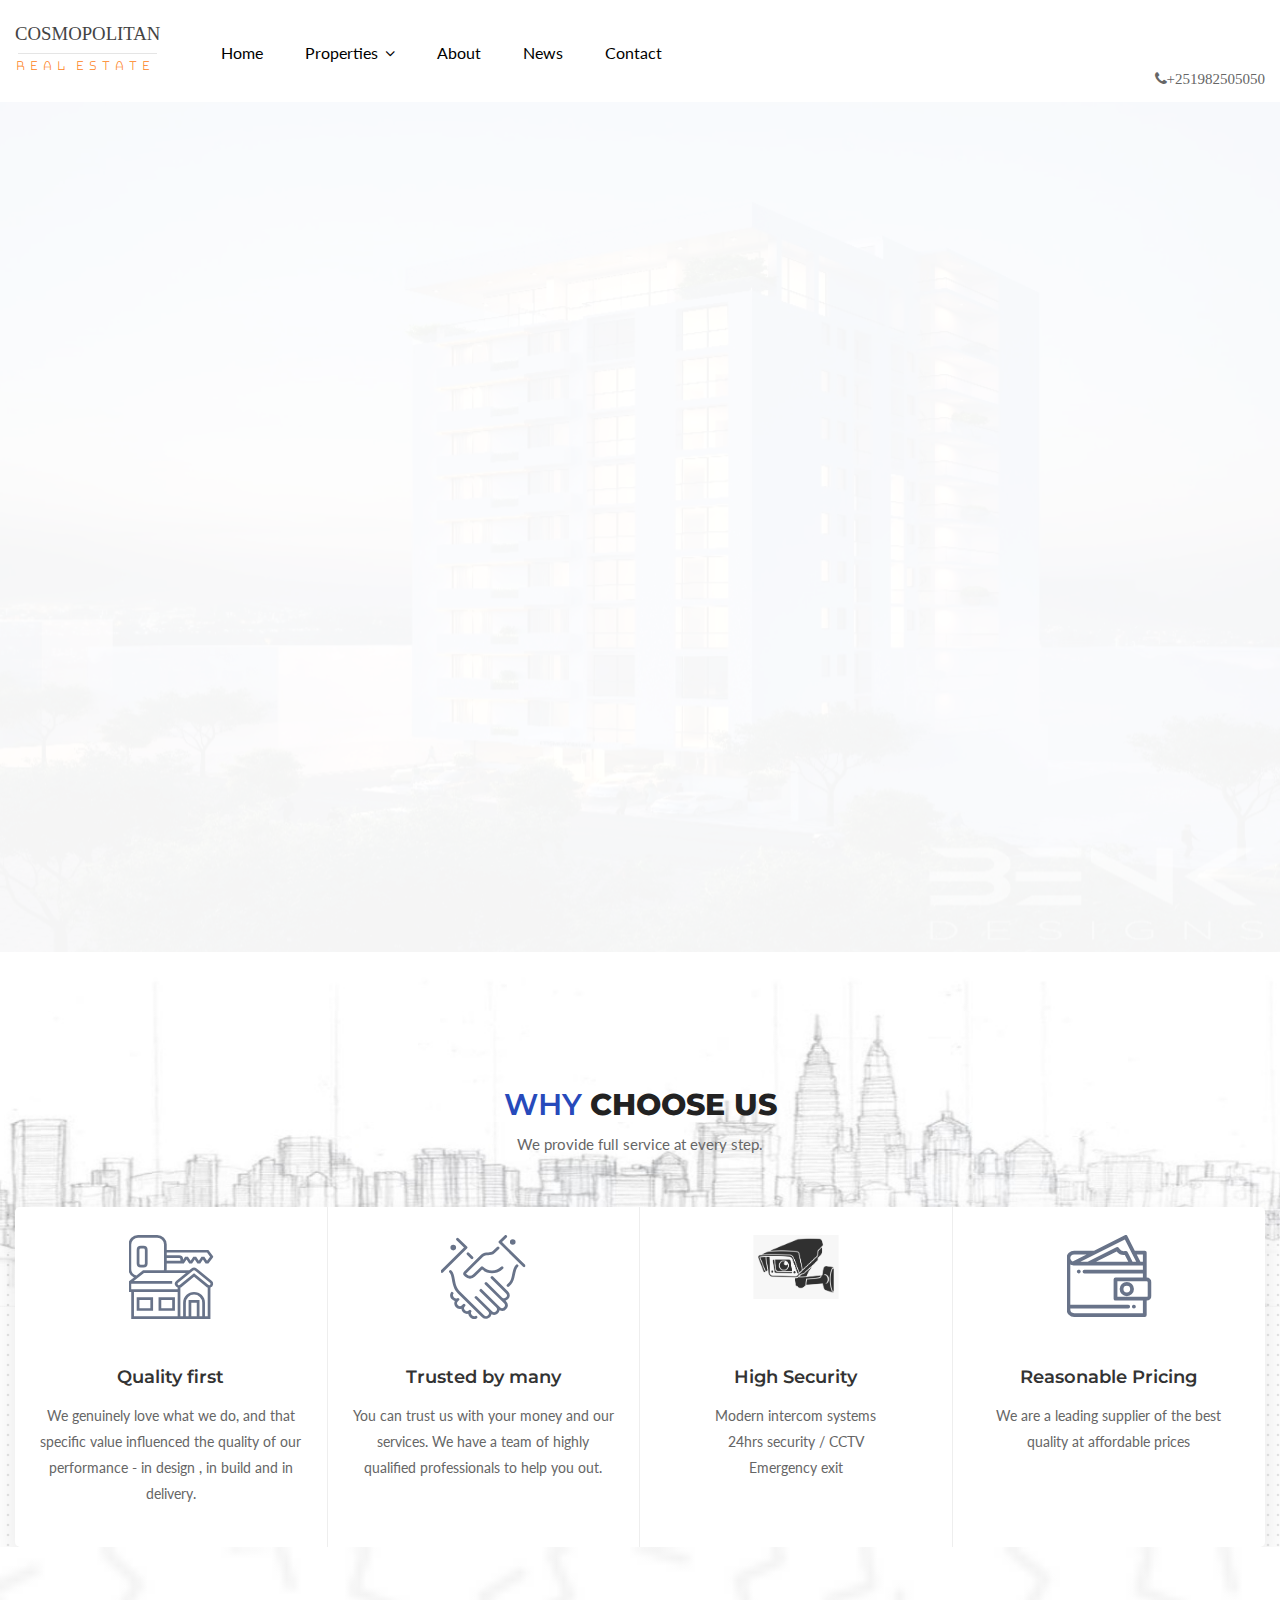
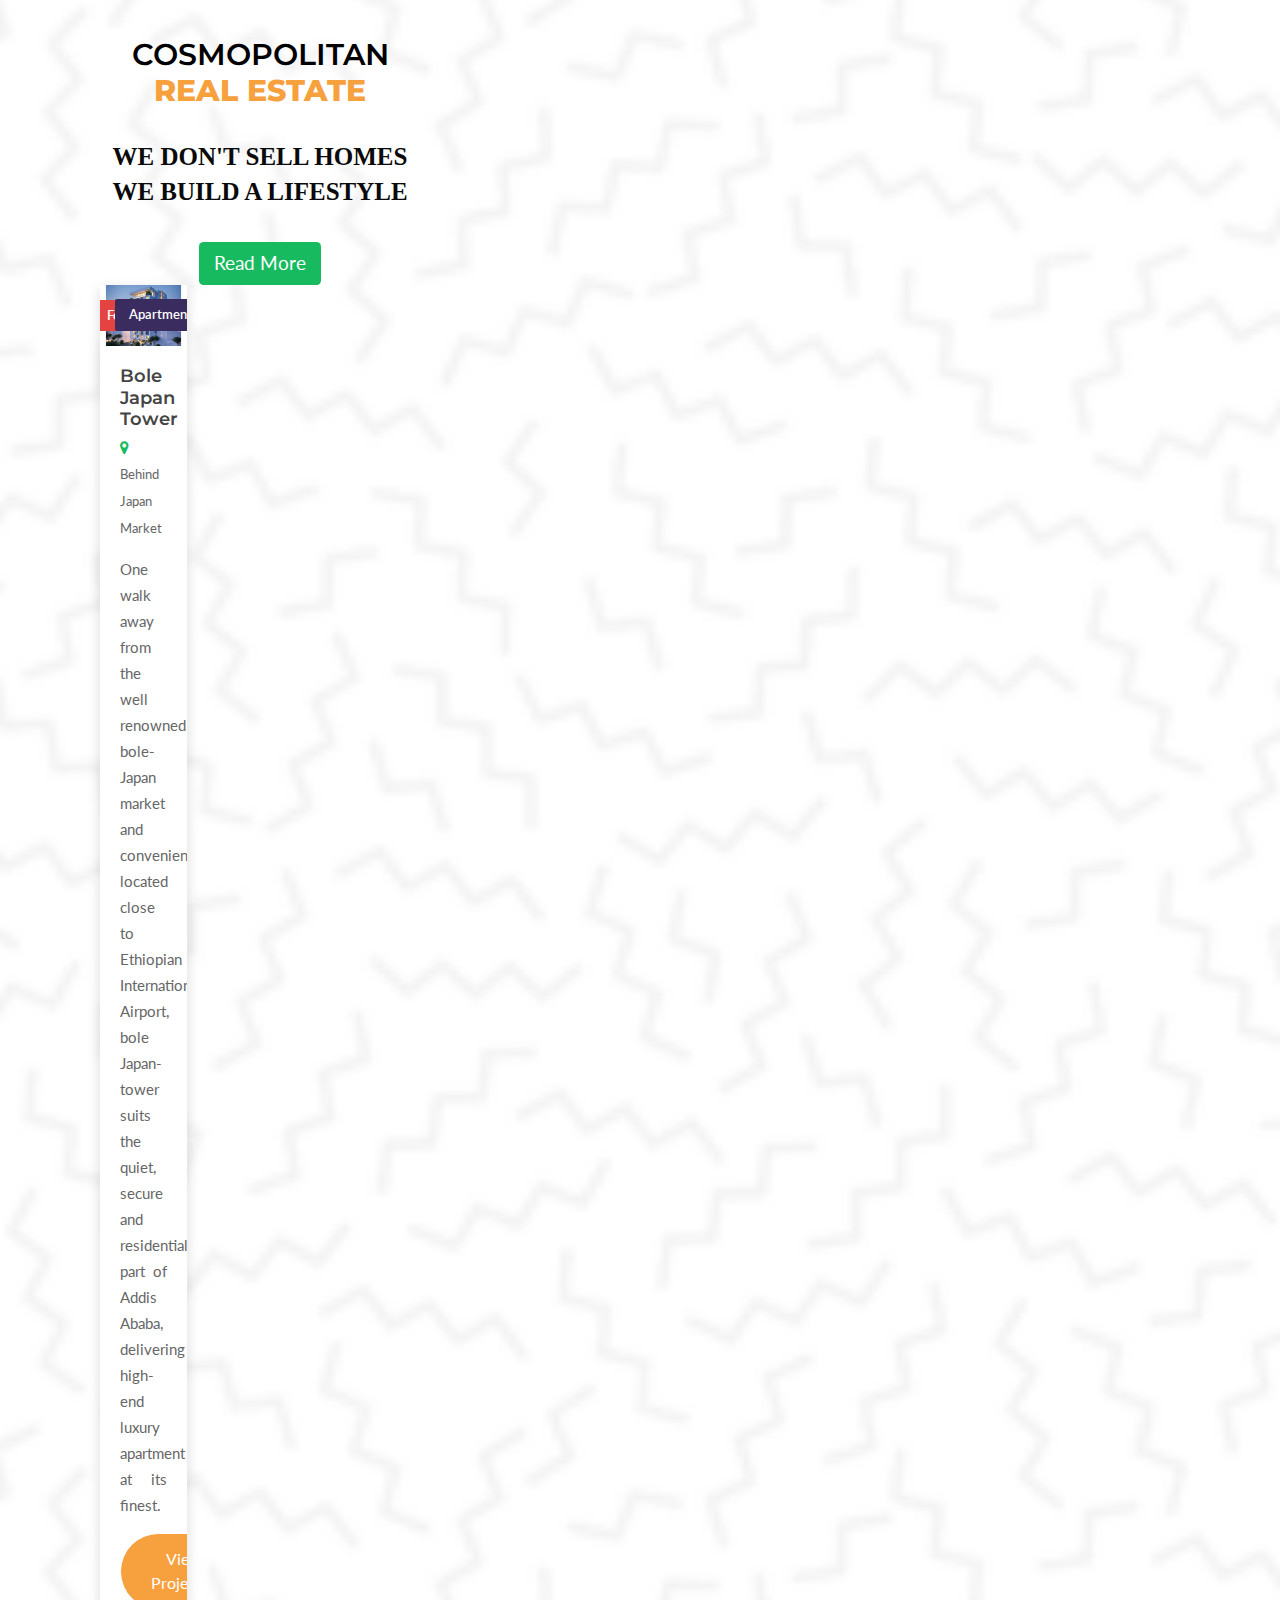
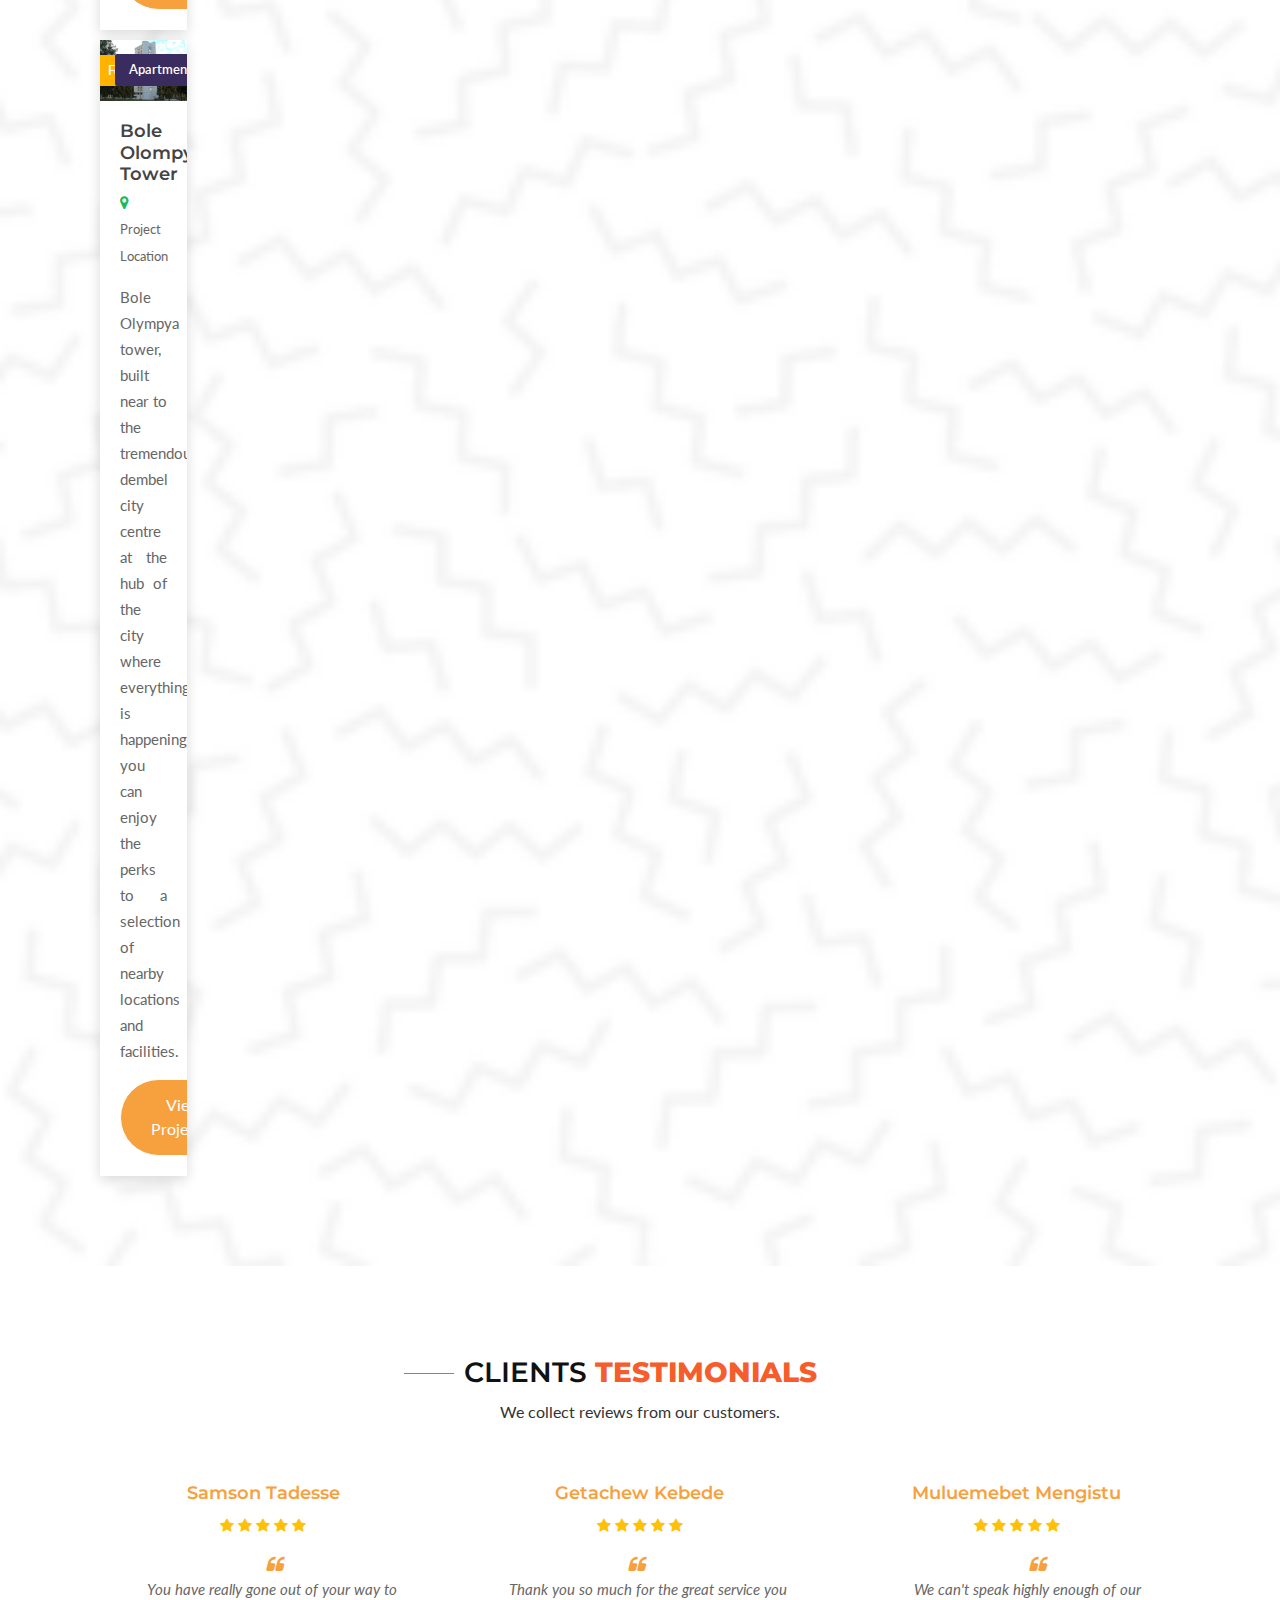
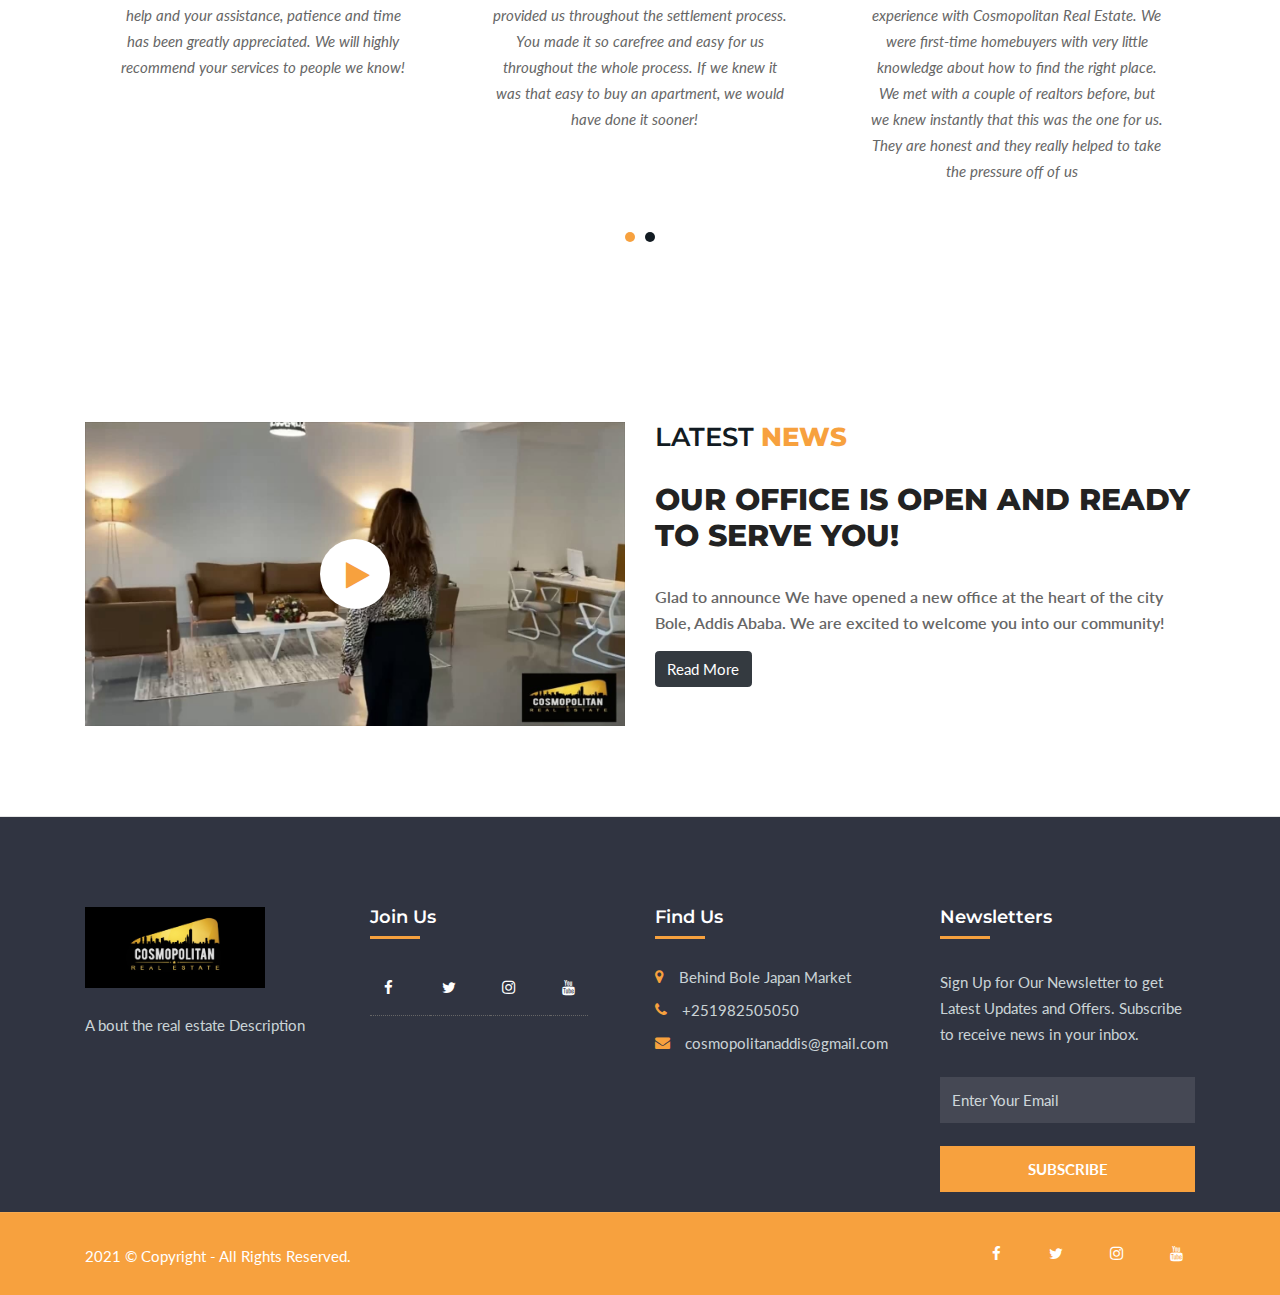
==== commit ca3a6f71: "commit" ====
--- a/index.html
+++ b/index.html
@@ -577,7 +577,7 @@
                                         <li>
                                             <div class="info">
                                                 <i class="fa fa-envelope" aria-hidden="true"></i>
-                                                <p class="in-p ti">Work Email</p>
+                                                <p class="in-p ti">cosmopolitanaddis@gmail.com</p>
                                             </div>
                                         </li>
                                     </ul>
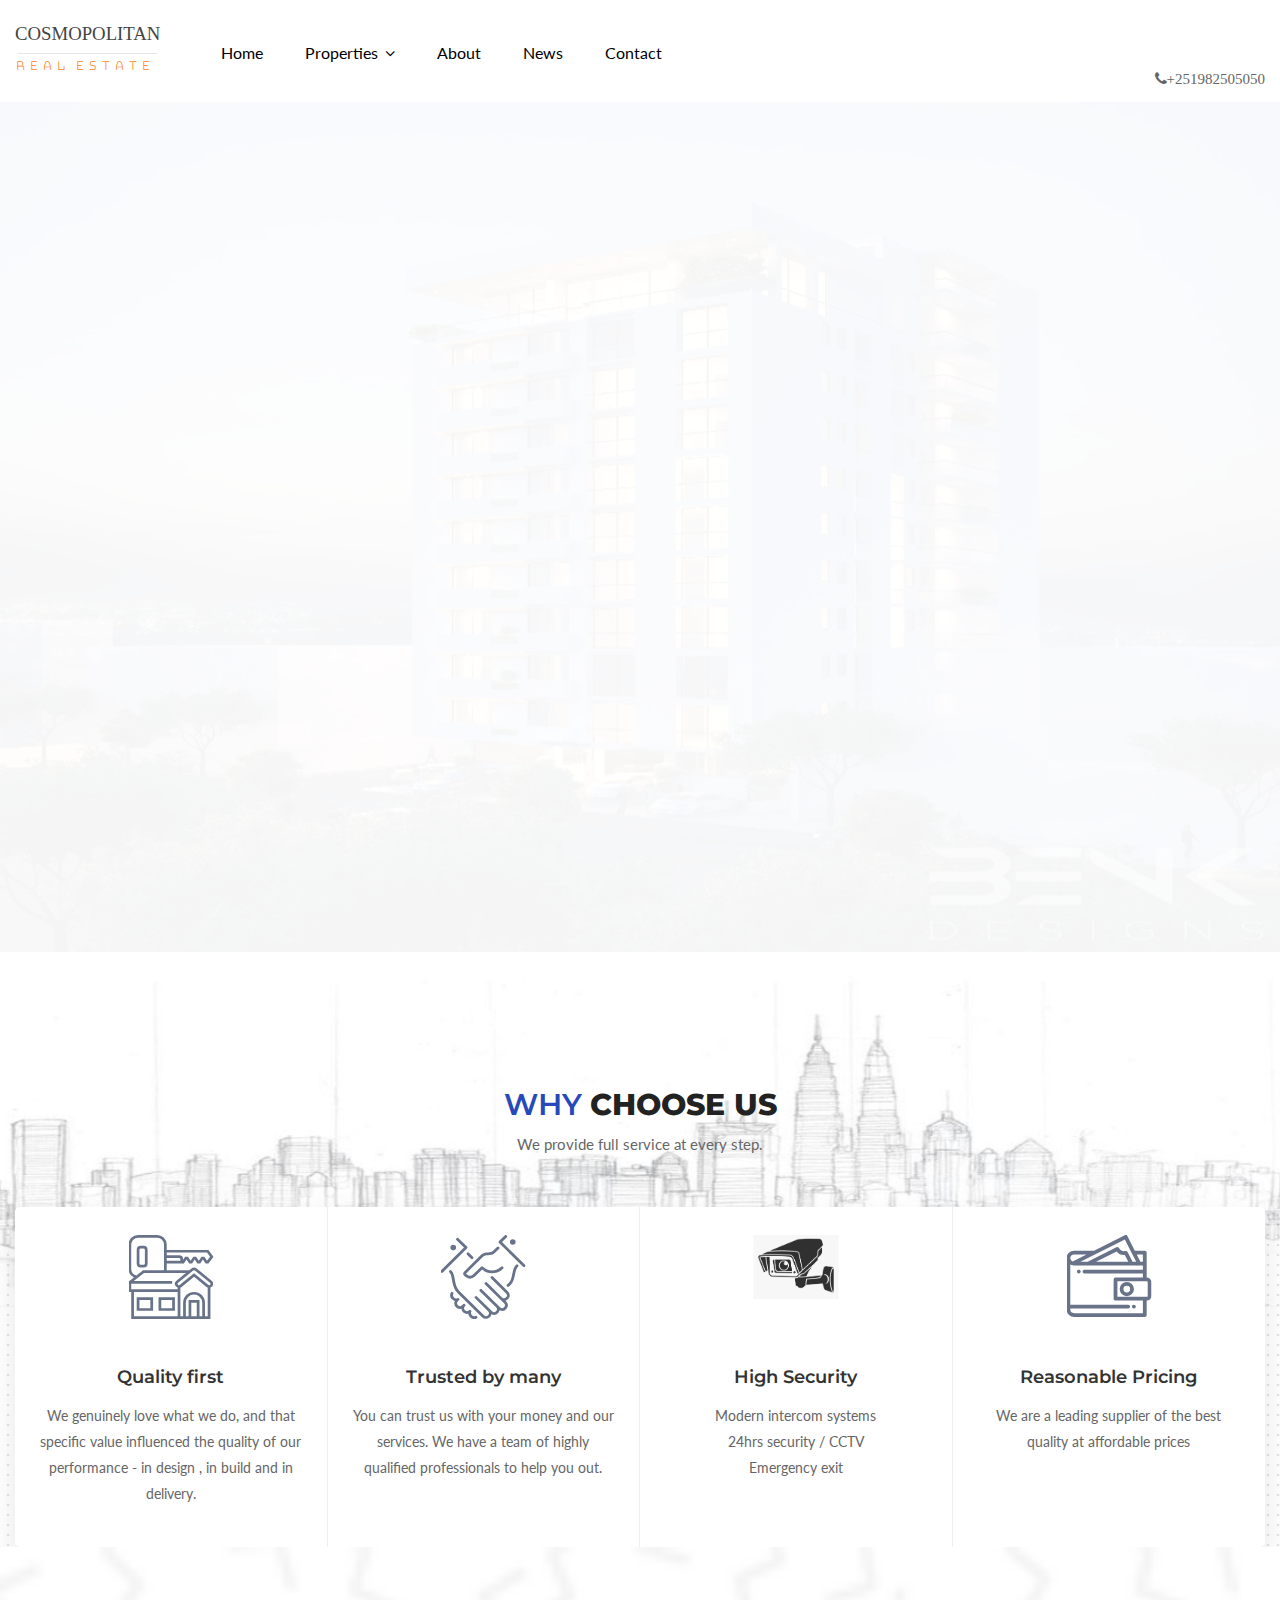
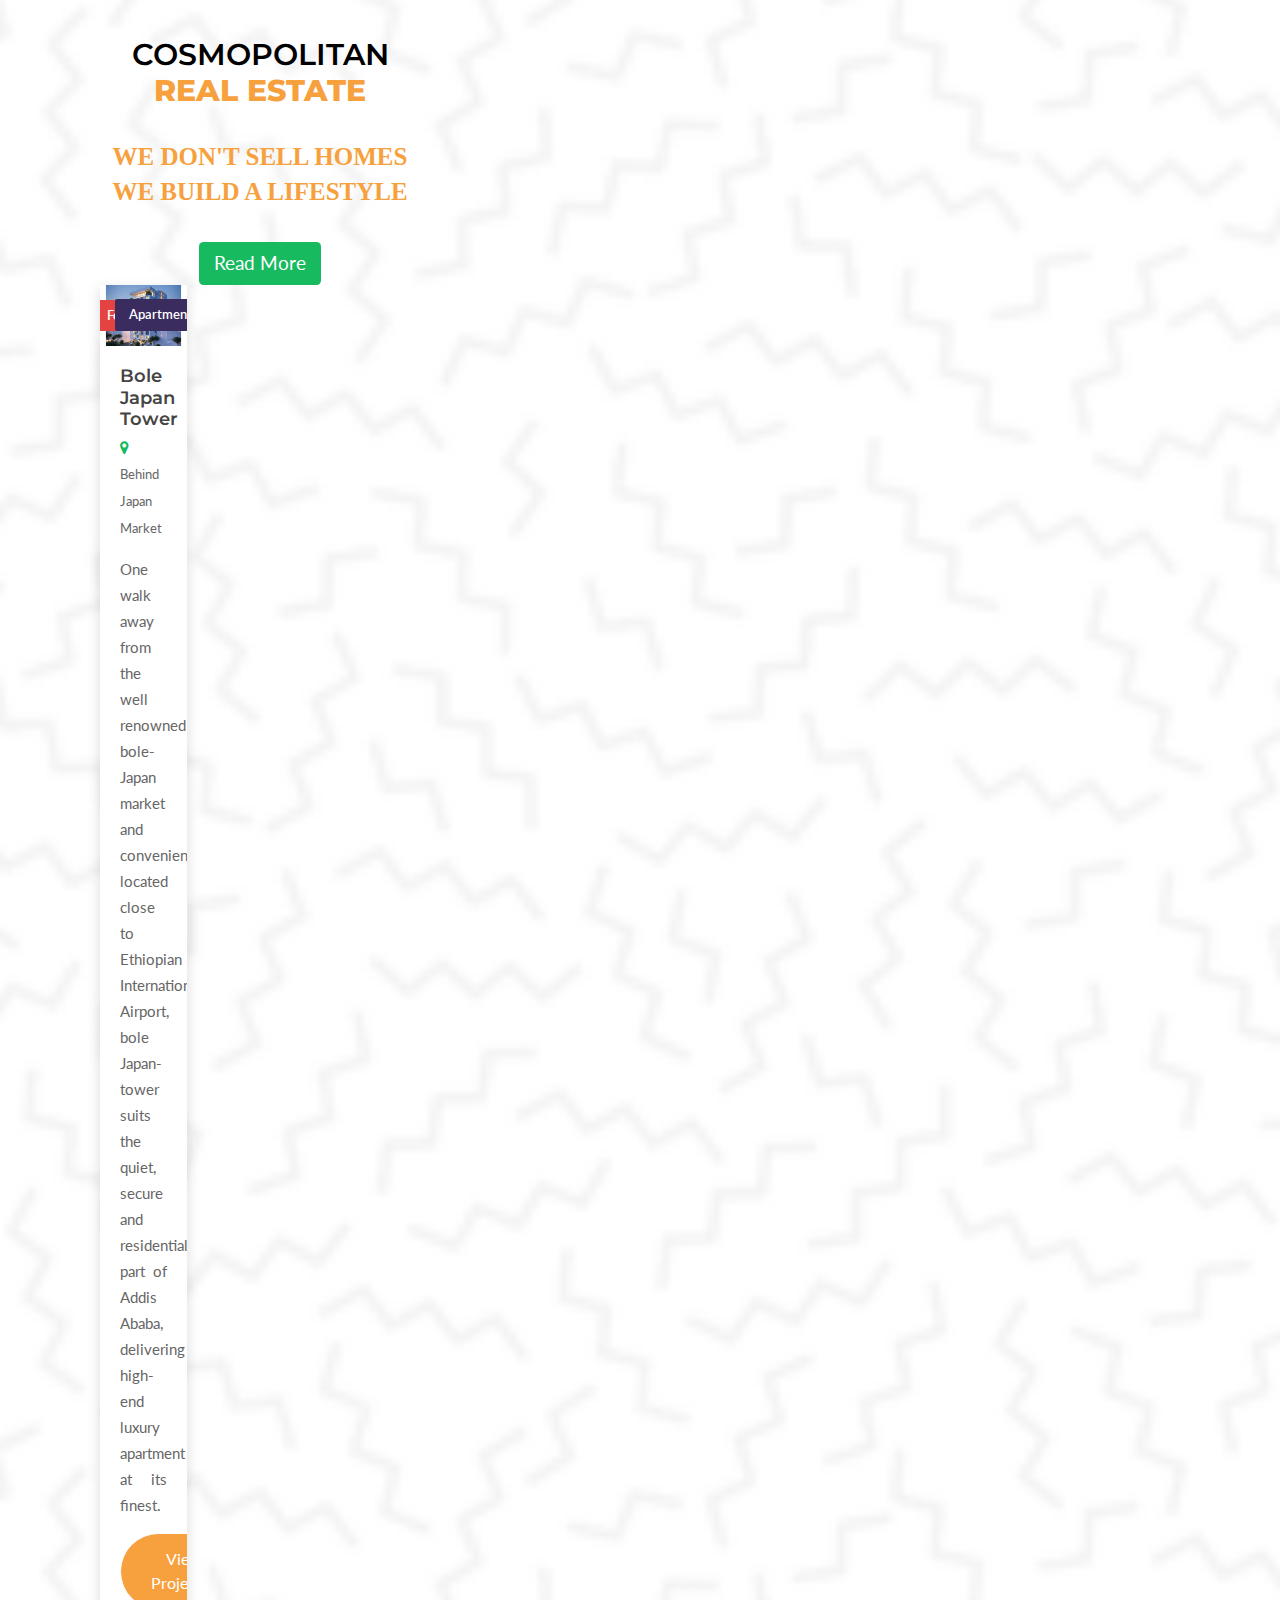
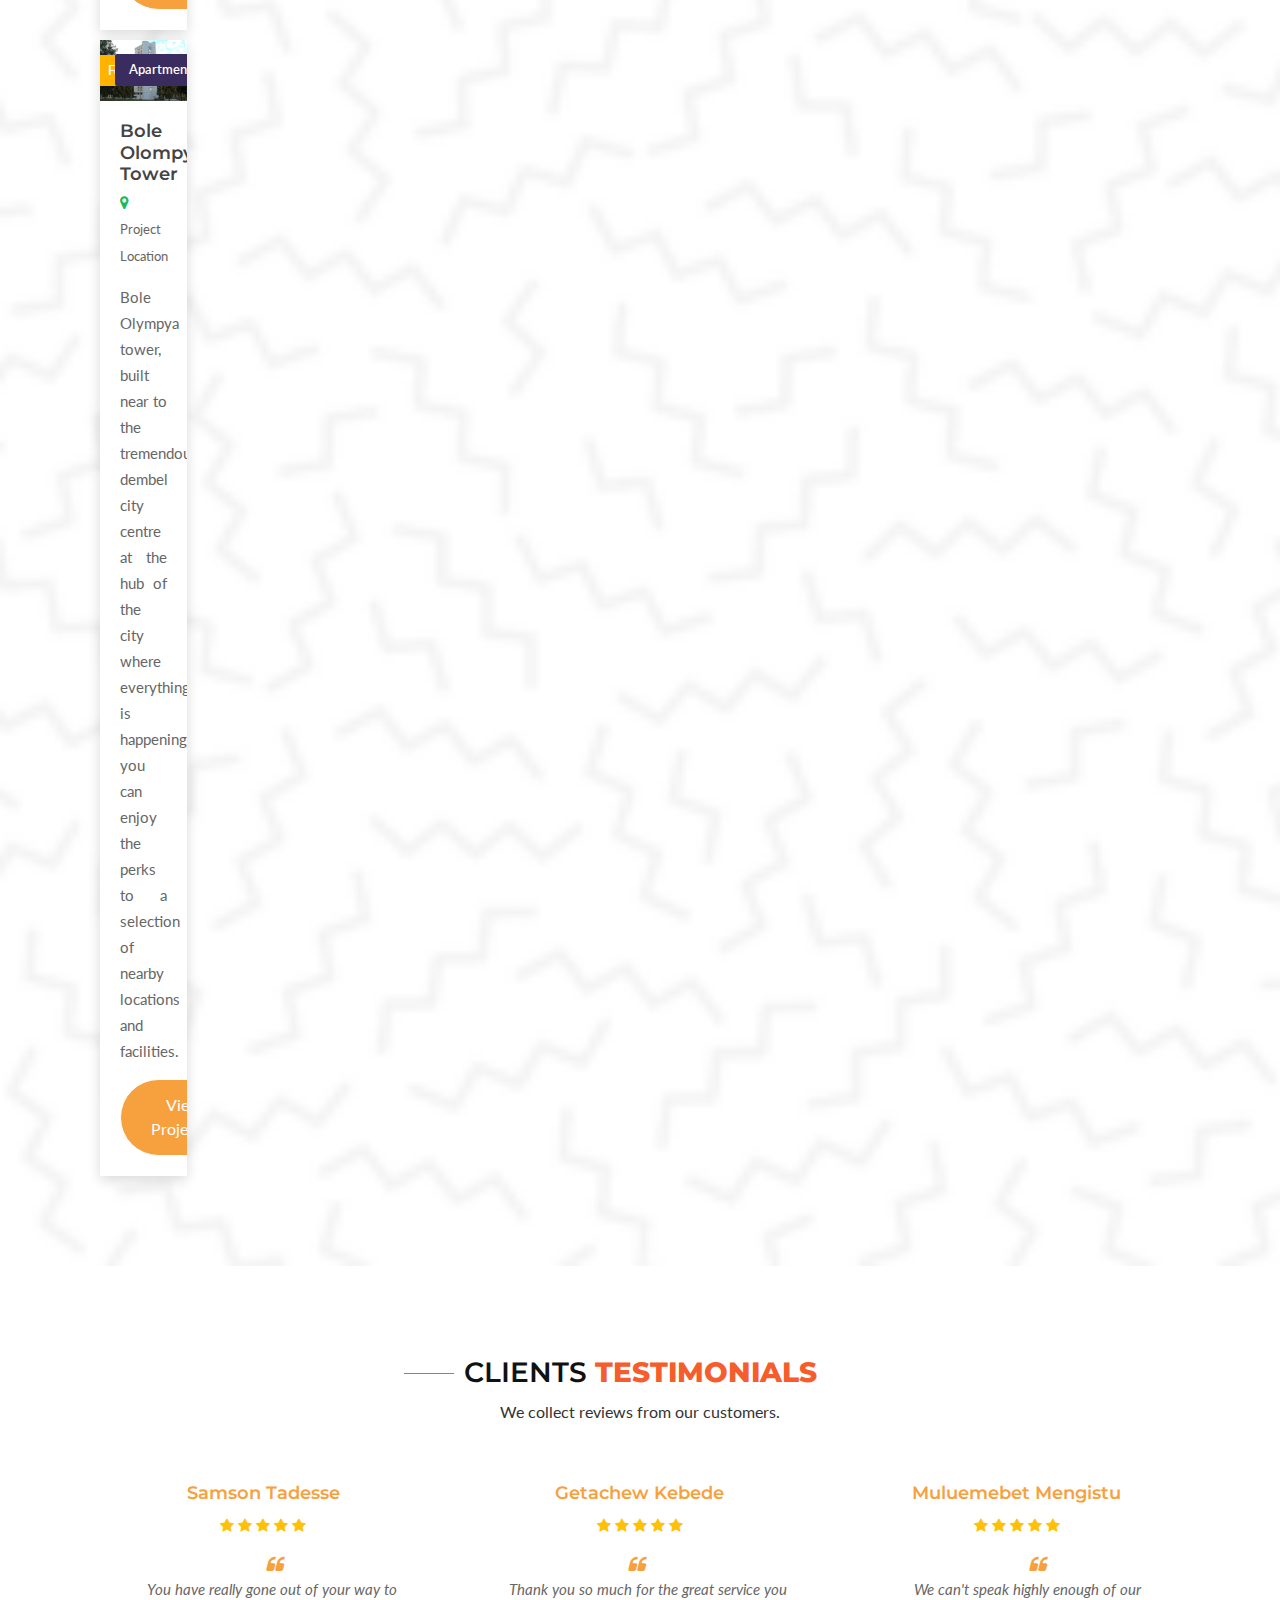
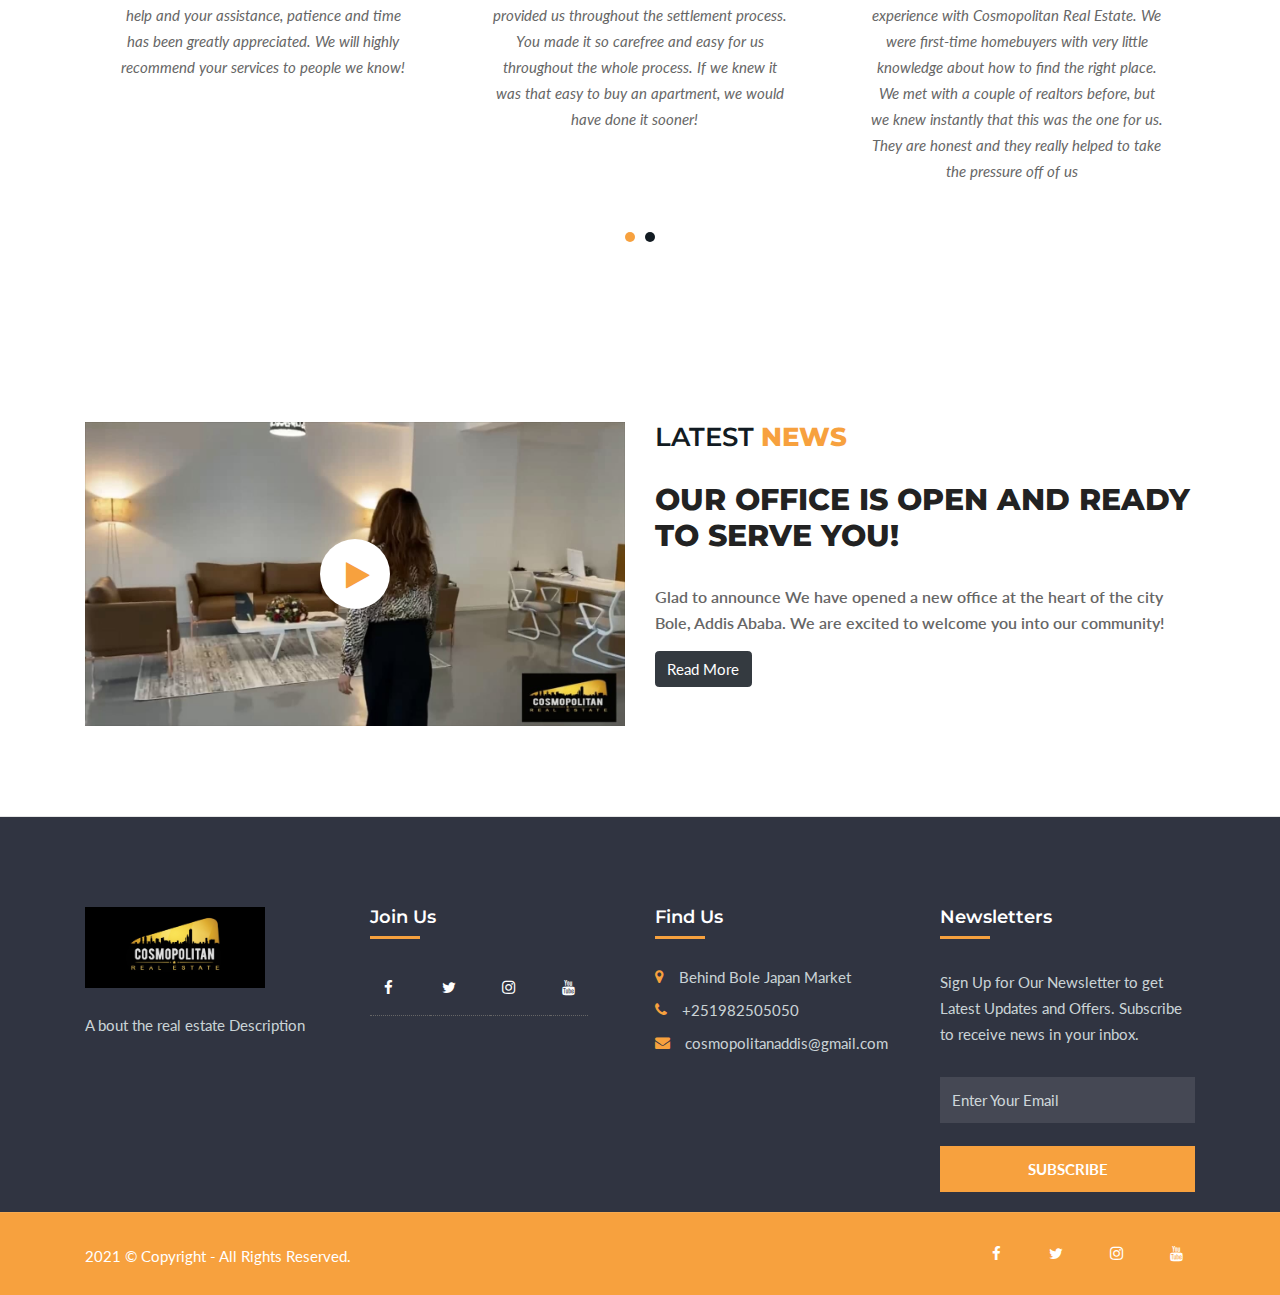
==== commit 7bc1093e: "commit" ====
--- a/index.html
+++ b/index.html
@@ -314,7 +314,7 @@
                             <h2 style="color: #f7a13e;"><span style="color:#000000">COSMOPOLITAN </span><br>REAL ESTATE</h2>
                           
  
-                         <p style="color: #0a0a0a; font-family:'Times New Roman', Times, serif; font-size: 25px;  font-weight: bold;">WE DON'T SELL HOMES<br> WE BUILD A LIFESTYLE</p>
+                         <p style="color: #f7a13e; font-family:'Times New Roman', Times, serif; font-size: 25px;  font-weight: bold;">WE DON'T SELL HOMES<br> WE BUILD A LIFESTYLE</p>
                         <div class="inf-btn pro">
                             <a href="contact-us.html" class="btn btn-pro btn-secondary btn-lg">Read More</a>
                         </div>
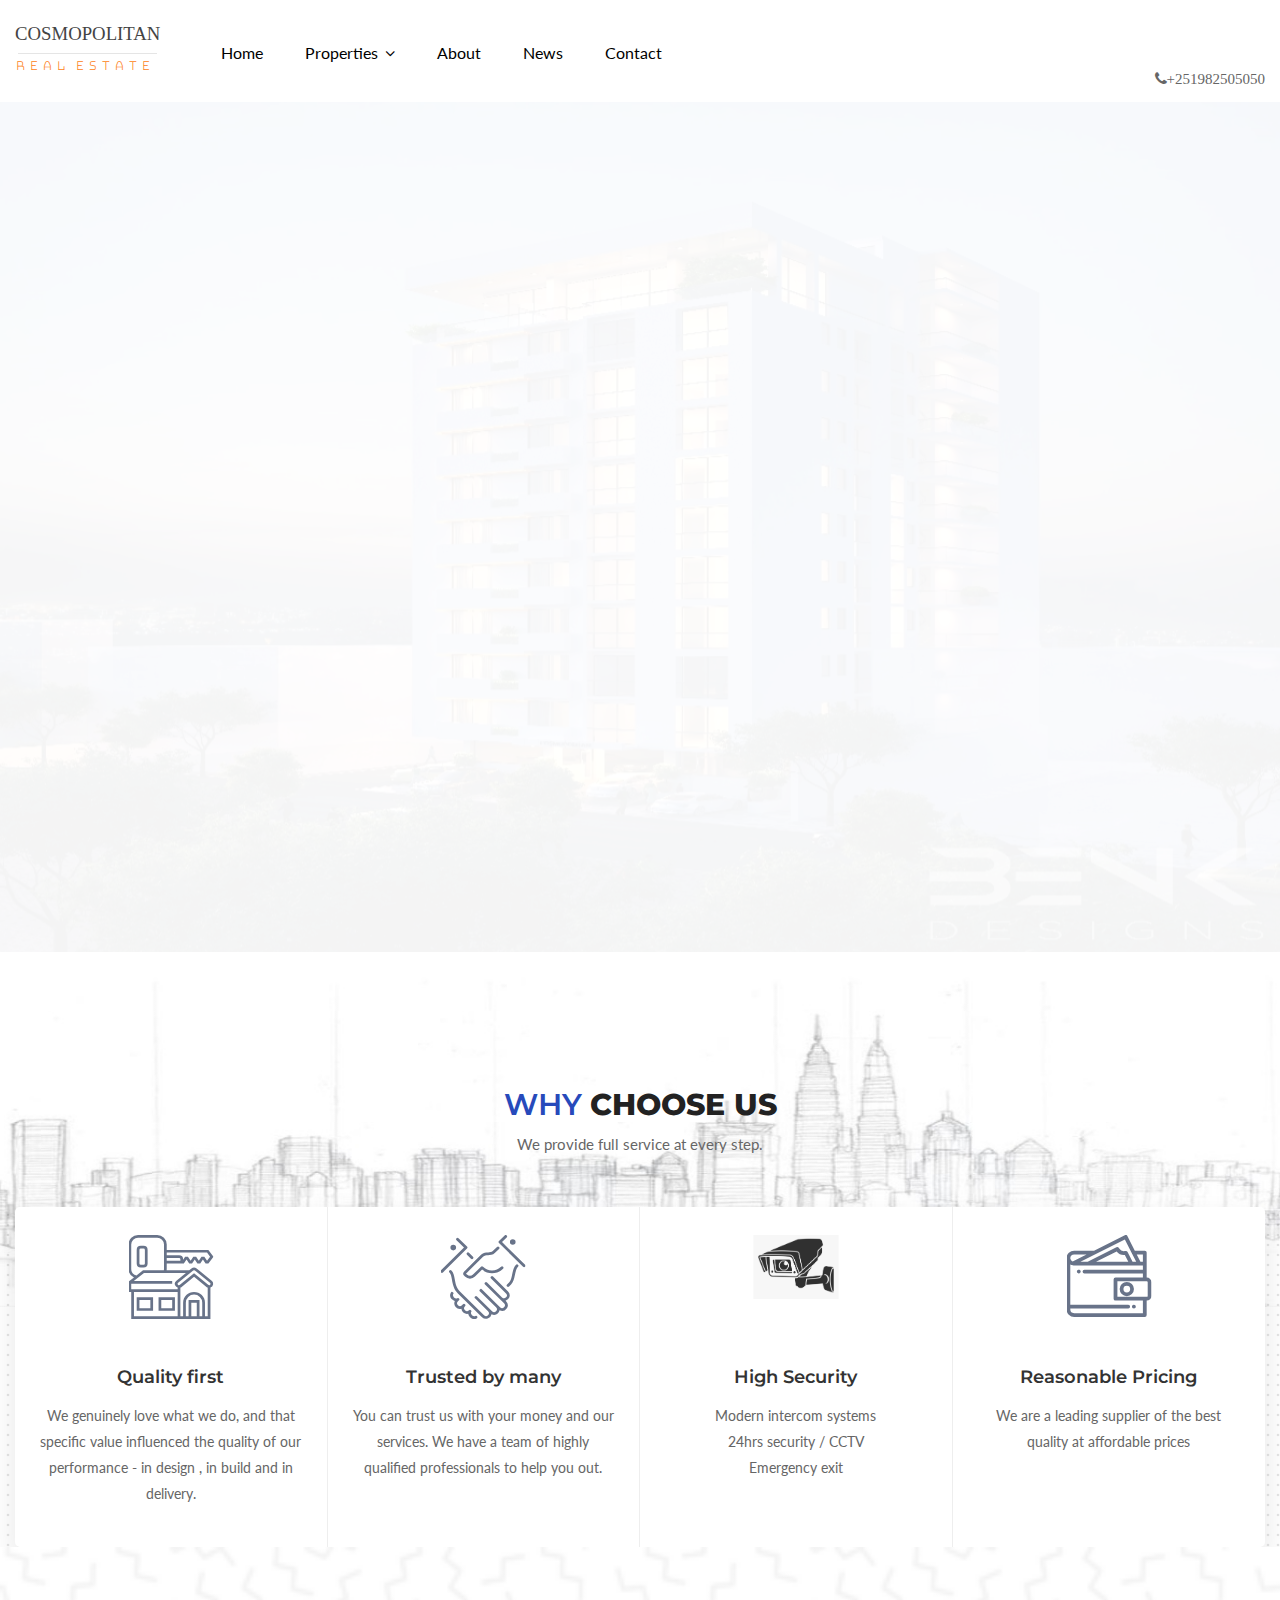
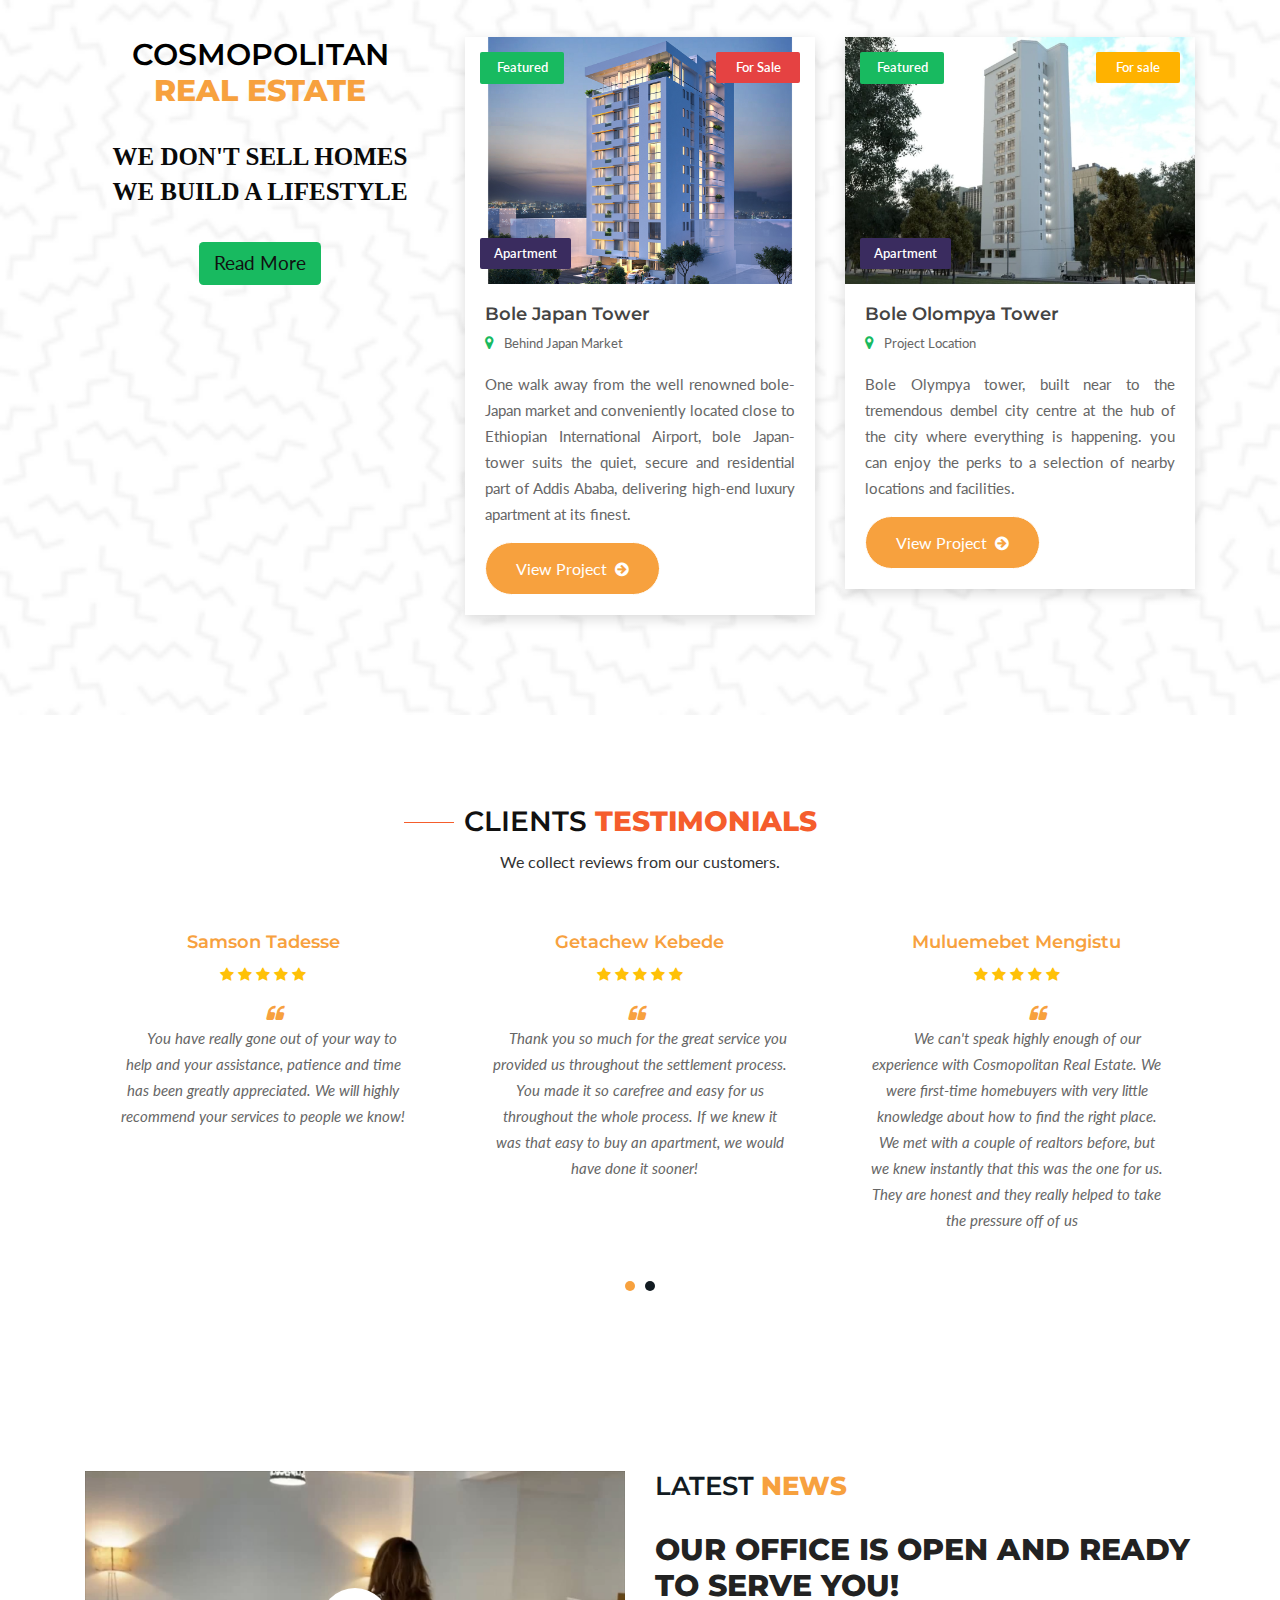
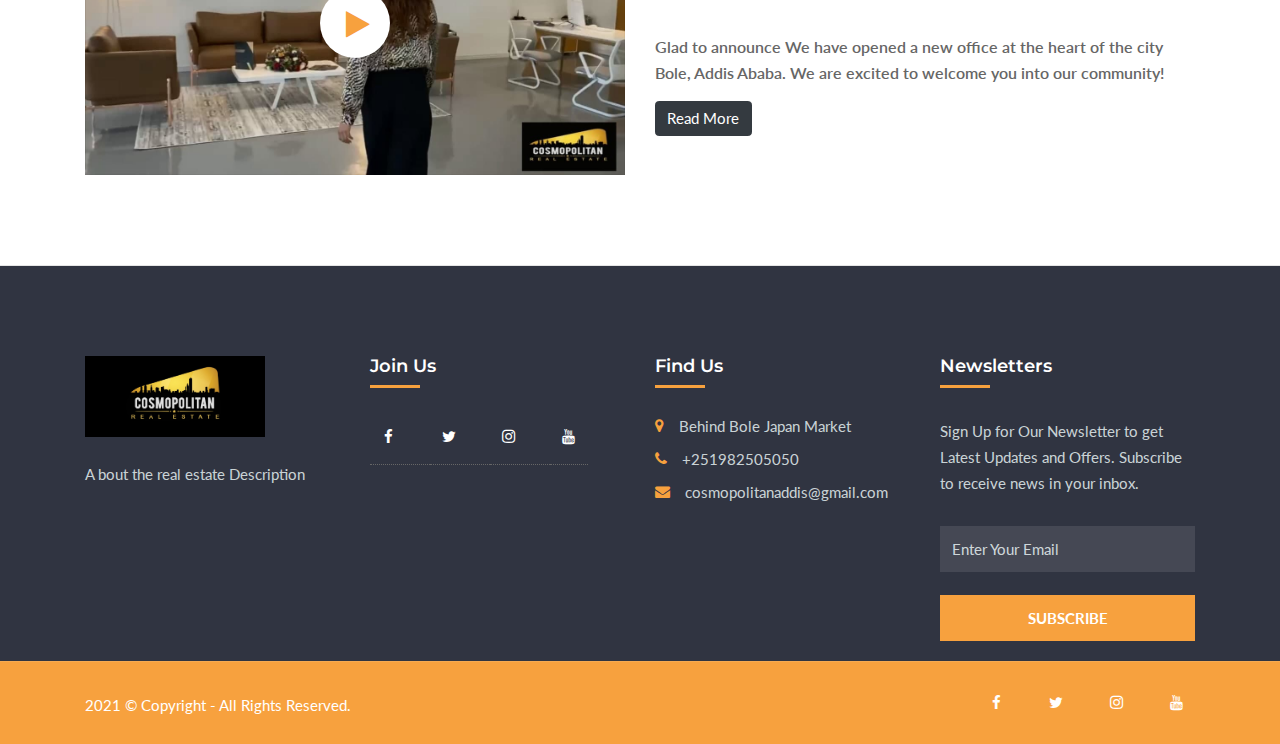
==== commit 40a19a1e: "commit" ====
--- a/index.html
+++ b/index.html
@@ -314,11 +314,12 @@
                             <h2 style="color: #f7a13e;"><span style="color:#000000">COSMOPOLITAN </span><br>REAL ESTATE</h2>
                           
  
-                         <p style="color: #f7a13e; font-family:'Times New Roman', Times, serif; font-size: 25px;  font-weight: bold;">WE DON'T SELL HOMES<br> WE BUILD A LIFESTYLE</p>
+                         <p style="color: #0a0a0a; font-family:'Times New Roman', Times, serif; font-size: 25px;  font-weight: bold;">WE DON'T SELL HOMES<br> WE BUILD A LIFESTYLE</p>
                         <div class="inf-btn pro">
                             <a href="contact-us.html" class="btn btn-pro btn-secondary btn-lg">Read More</a>
                         </div>
                     </div>
+                    </div>   
                 </div>
                 <div class="featured portfolio home18 item col-lg-4 col-md-6 landscapes sale">
                     <div class="project-single specials">
--- a/css/styles.css
+++ b/css/styles.css
@@ -10746,8 +10746,9 @@
 
 .info-help .info-head .info-text .btn-pro {
   background: #18ba60;
-  color: #fff;
+  color: #111111;
   margin-top: 10px;
+  margin-bottom:25px;
   border: 0;
   -webkit-transition: all .5s ease;
   transition: all .5s ease;
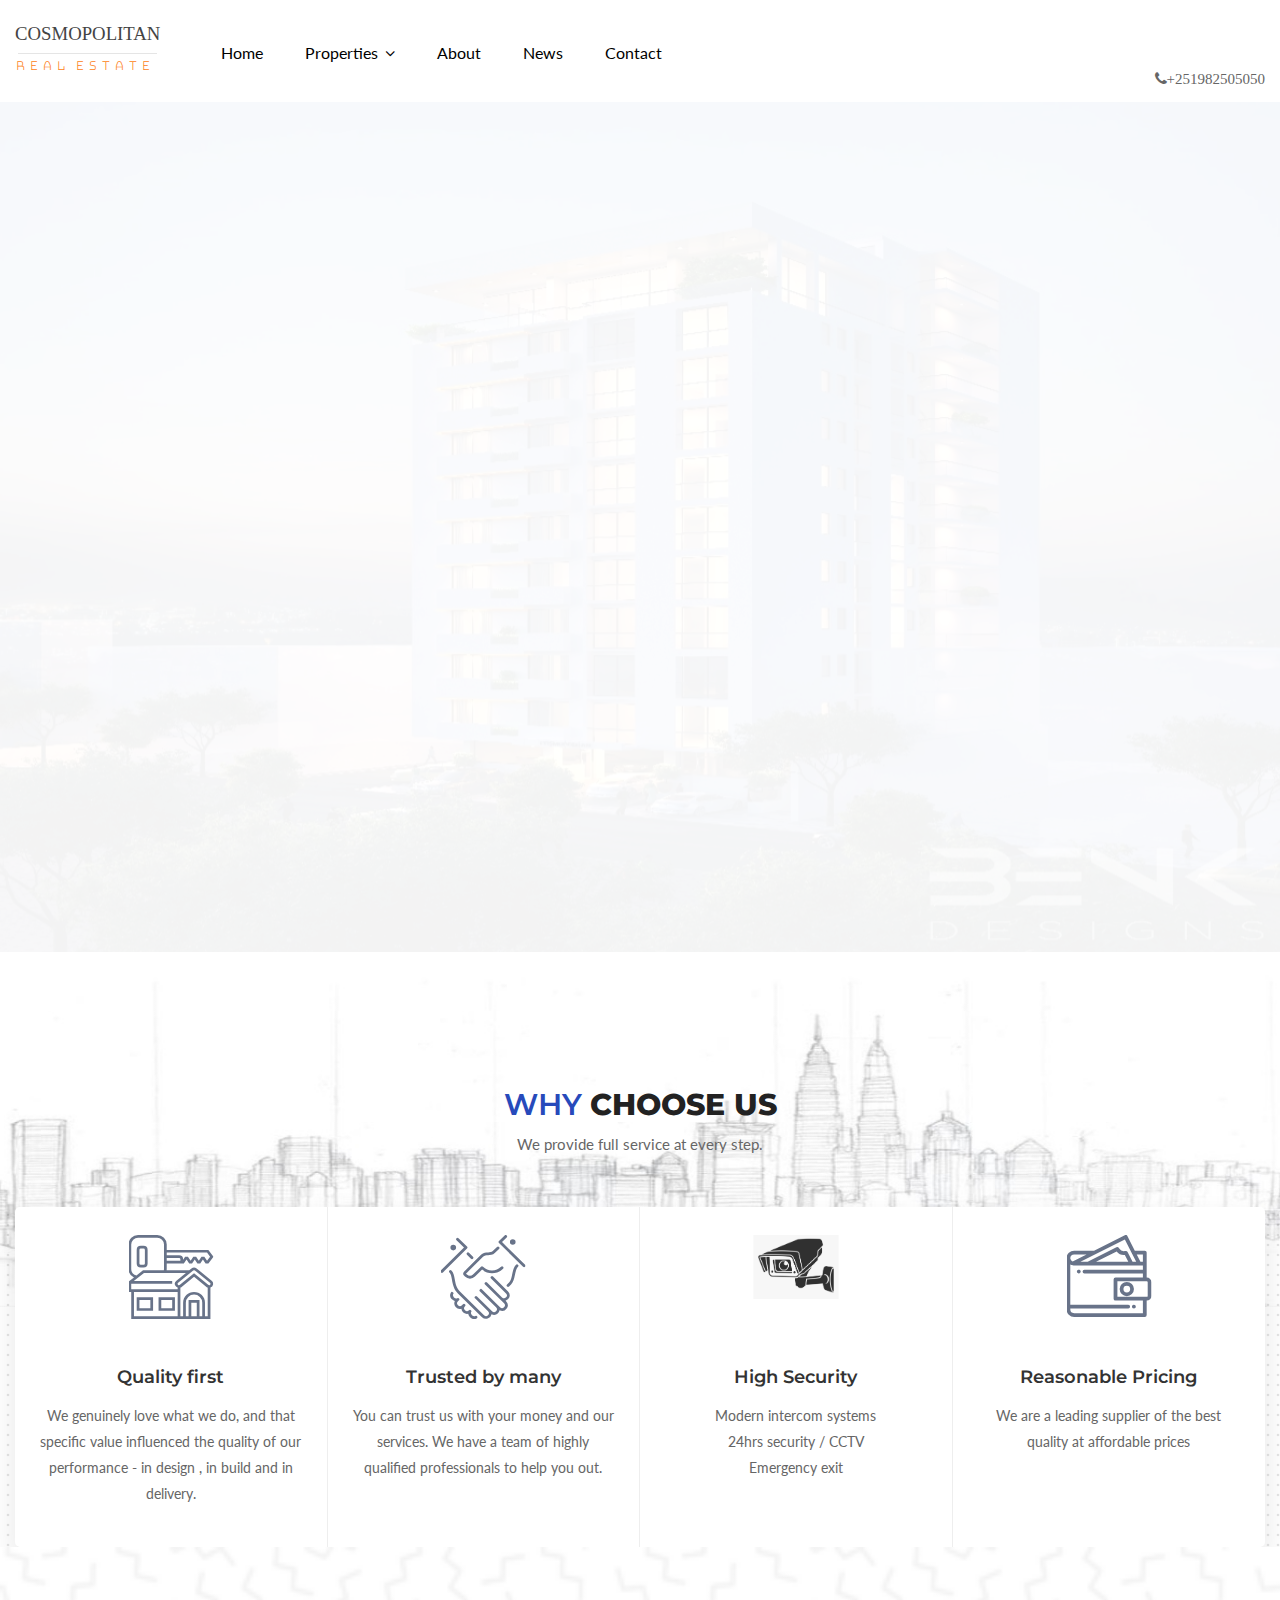
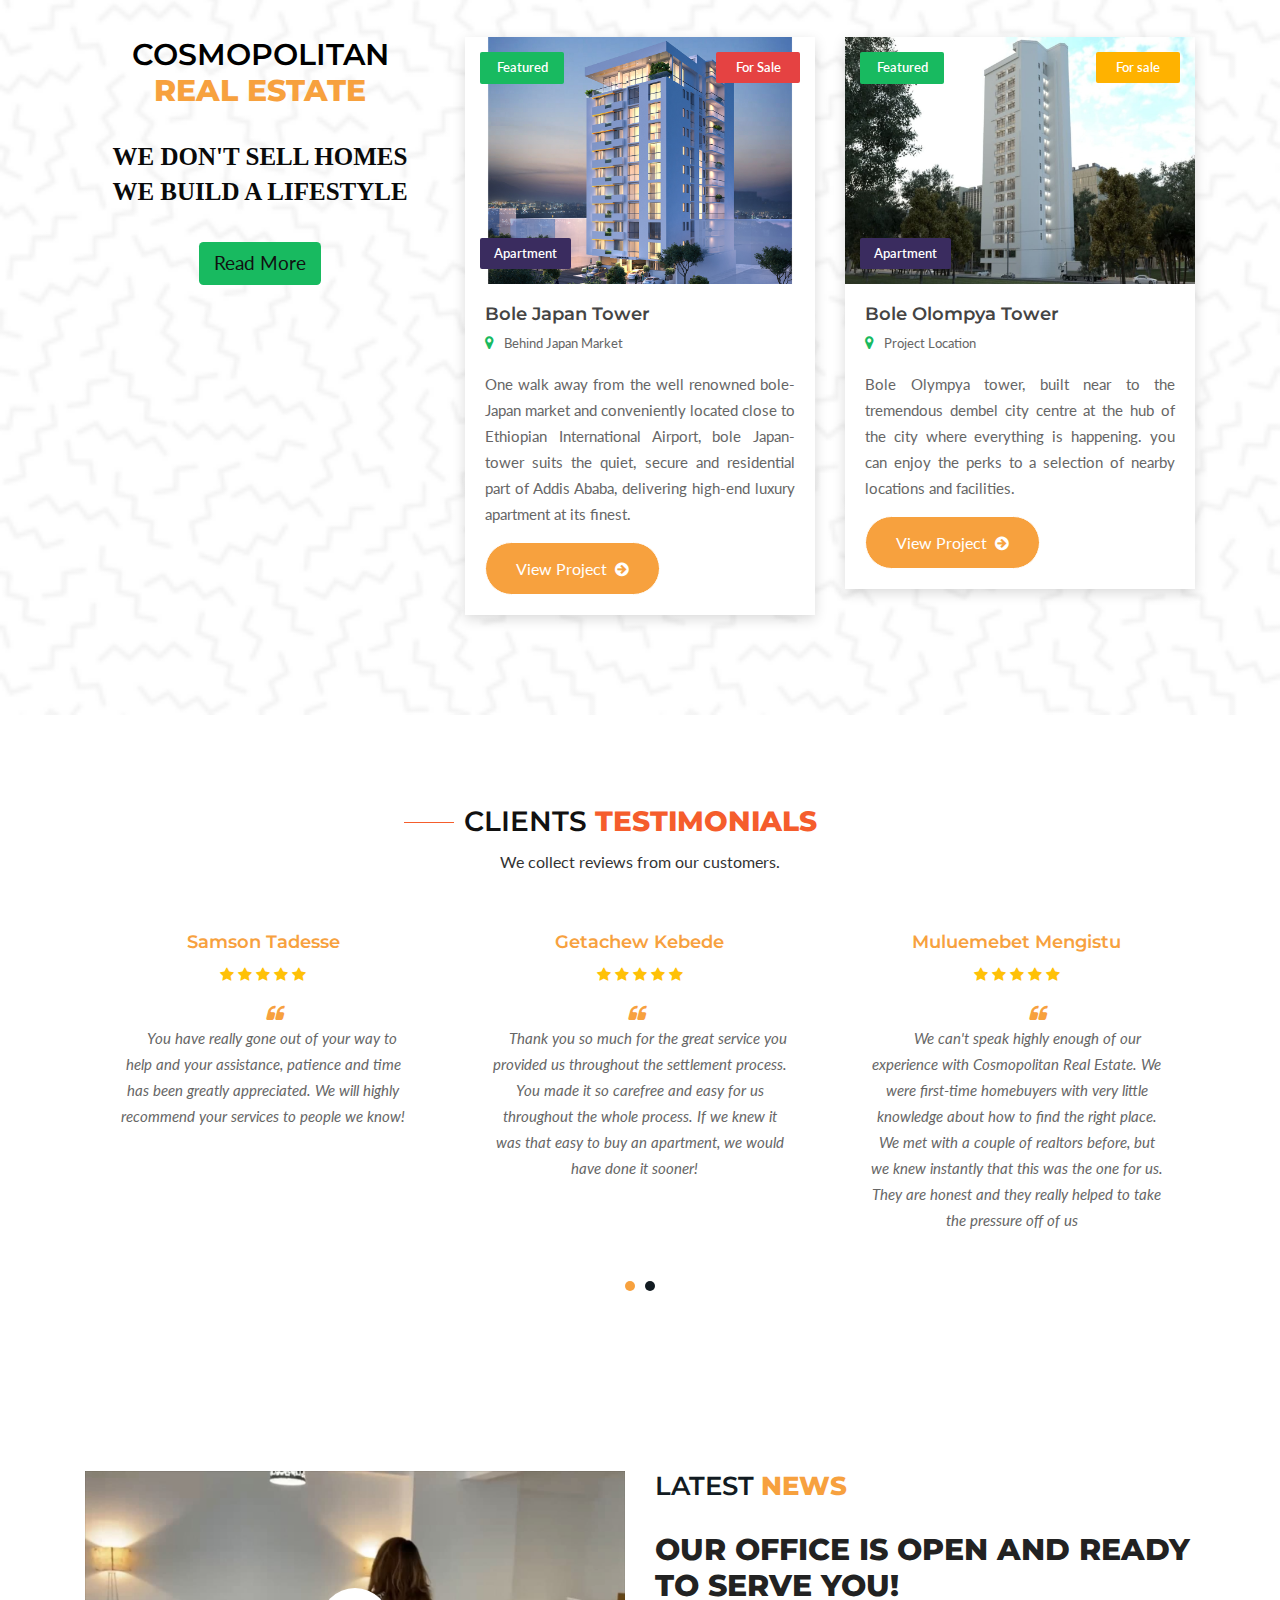
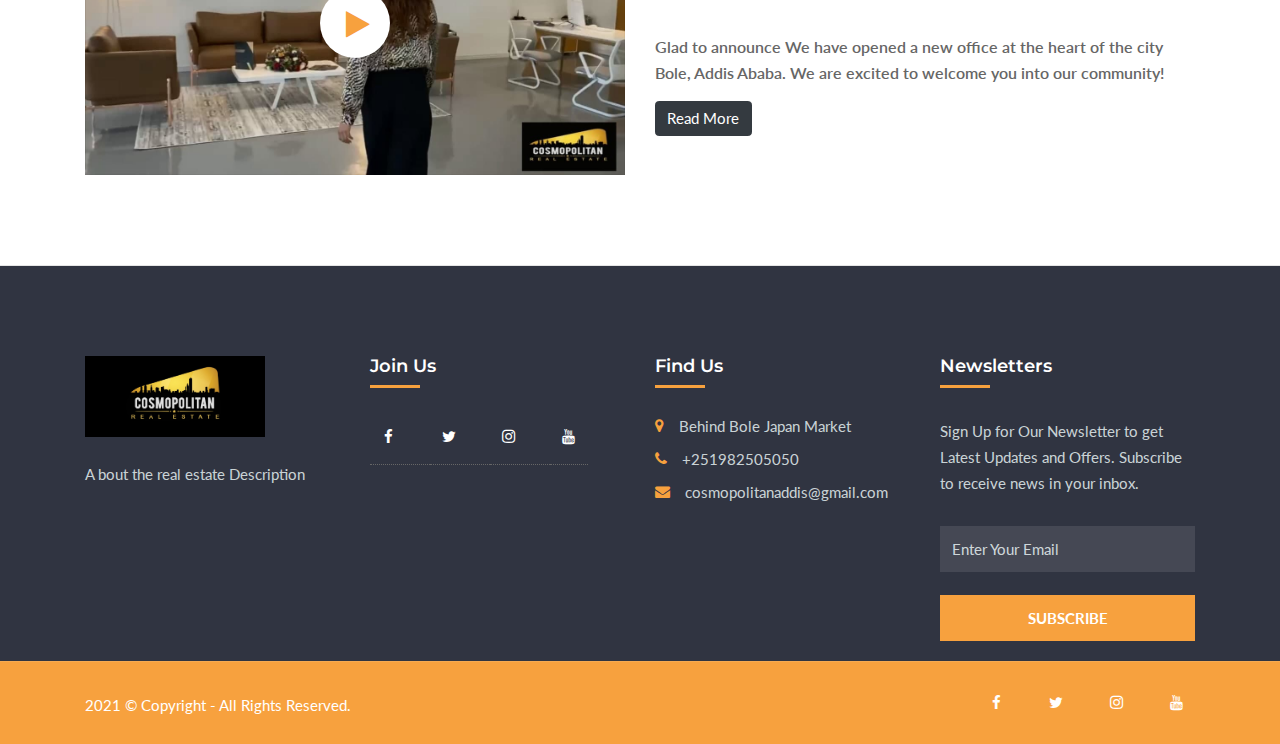
==== commit 102f91a9: "COMMIT" ====
--- a/index.html
+++ b/index.html
@@ -311,7 +311,7 @@
                 <div class="col-lg-4 col-md-6">
                      <div class="info-text">
                         <div class="sec-title" style="text-align: center;">
-                            <h2 style="color: #f7a13e;"><span style="color:#000000">COSMOPOLITAN </span><br>REAL ESTATE</h2>
+                            <h2 style="color:#f7a13e ;"><span style="color:#000000">COSMOPOLITAN </span><br>REAL ESTATE</h2>
                           
  
                          <p style="color: #0a0a0a; font-family:'Times New Roman', Times, serif; font-size: 25px;  font-weight: bold;">WE DON'T SELL HOMES<br> WE BUILD A LIFESTYLE</p>
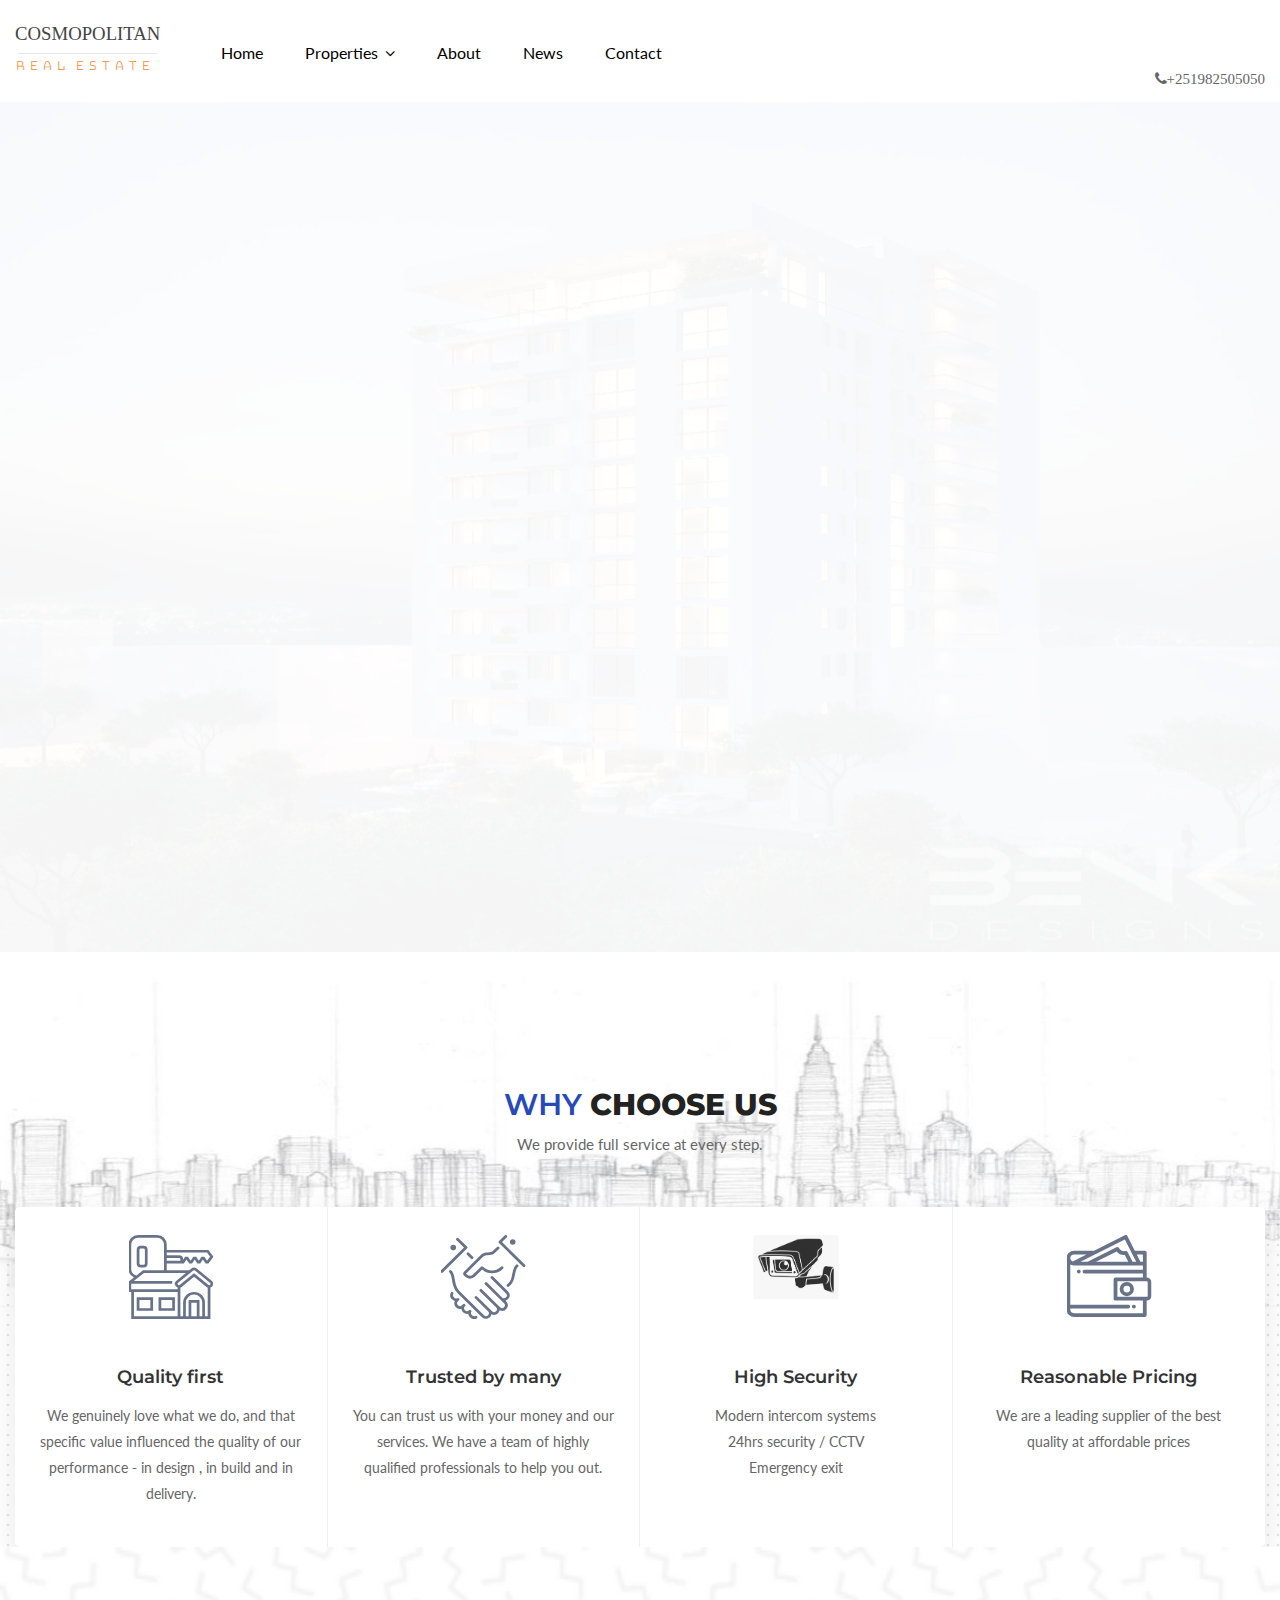
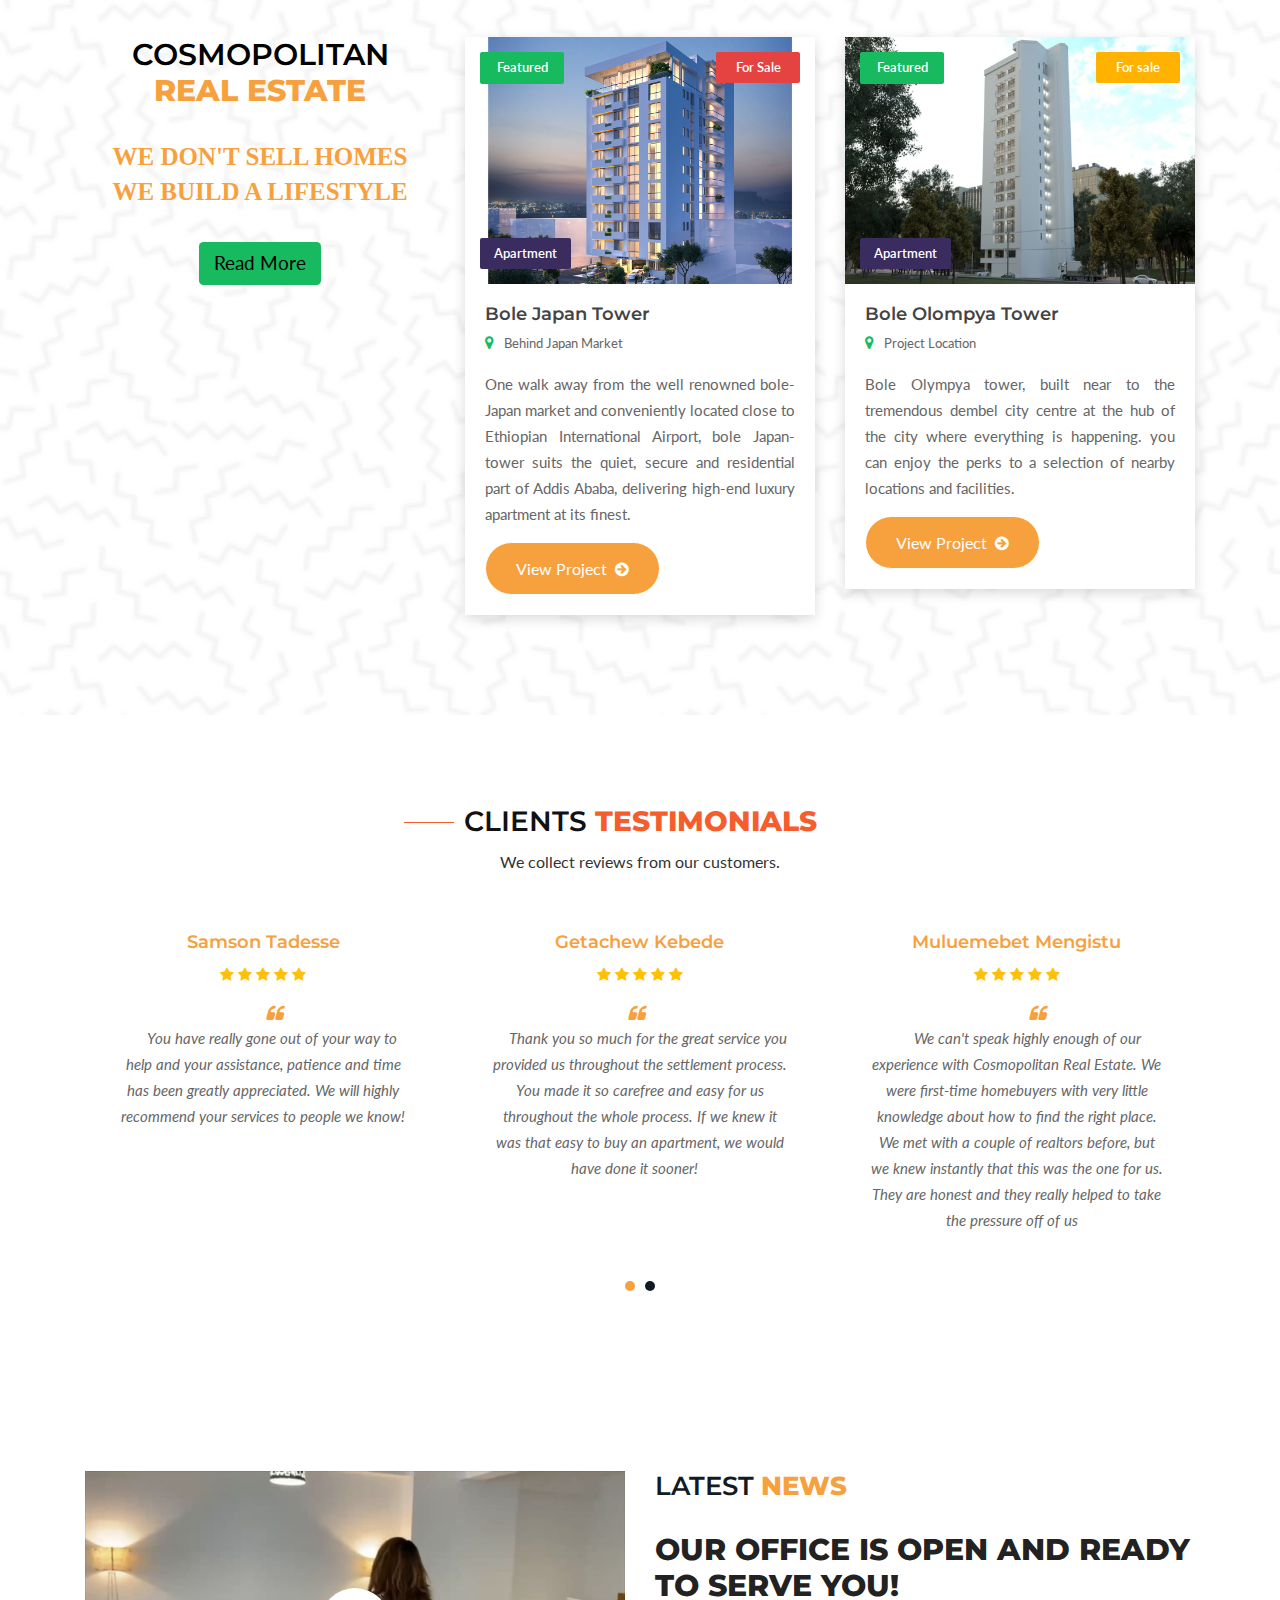
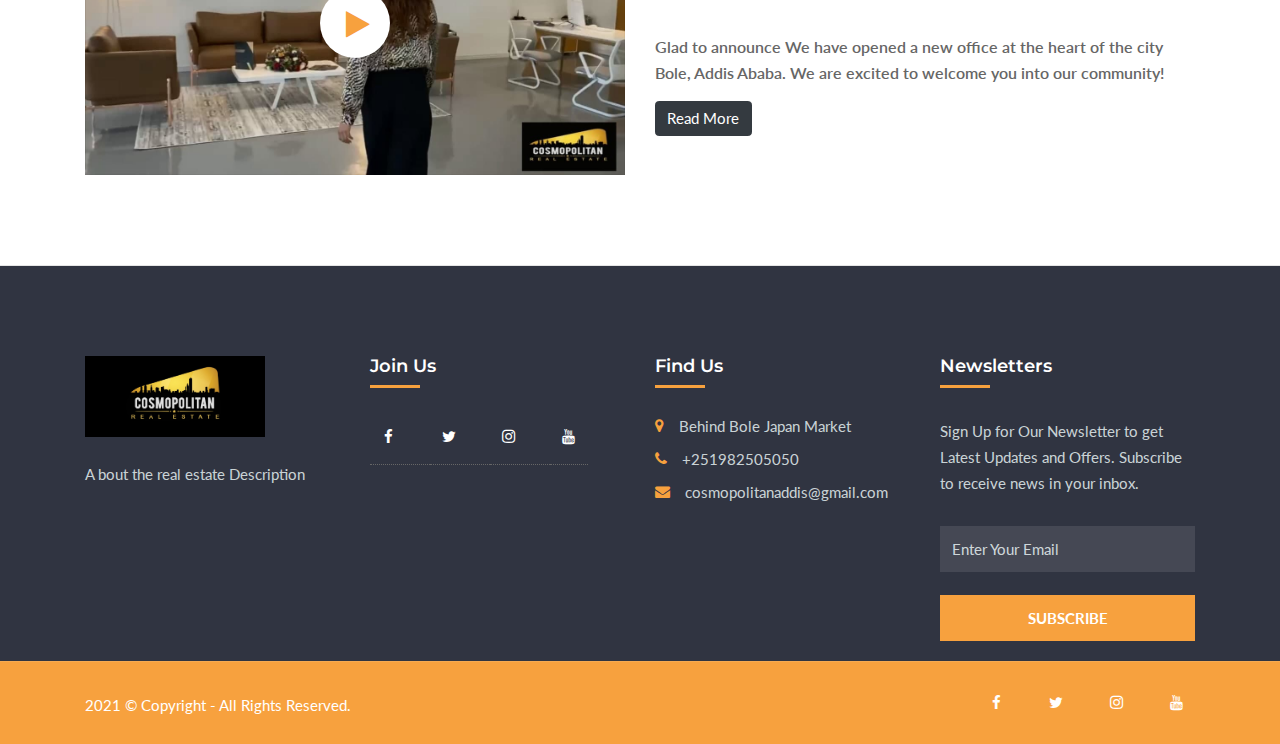
==== commit 243e0c42: "commit" ====
--- a/index.html
+++ b/index.html
@@ -314,8 +314,8 @@
                             <h2 style="color:#f7a13e ;"><span style="color:#000000">COSMOPOLITAN </span><br>REAL ESTATE</h2>
                           
  
-                         <p style="color: #0a0a0a; font-family:'Times New Roman', Times, serif; font-size: 25px;  font-weight: bold;">WE DON'T SELL HOMES<br> WE BUILD A LIFESTYLE</p>
-                        <div class="inf-btn pro">
+                         <p style="color: #f7a13e; font-family:'Times New Roman', Times, serif; font-size: 25px;  font-weight: bold;">WE DON'T SELL HOMES<br> WE BUILD A LIFESTYLE</p>
+                        <div class="inf-btn pro" >
                             <a href="contact-us.html" class="btn btn-pro btn-secondary btn-lg">Read More</a>
                         </div>
                     </div>
--- a/css/styles.css
+++ b/css/styles.css
@@ -10746,7 +10746,7 @@
 
 .info-help .info-head .info-text .btn-pro {
   background: #18ba60;
-  color: #111111;
+  color: #000000;
   margin-top: 10px;
   margin-bottom:25px;
   border: 0;
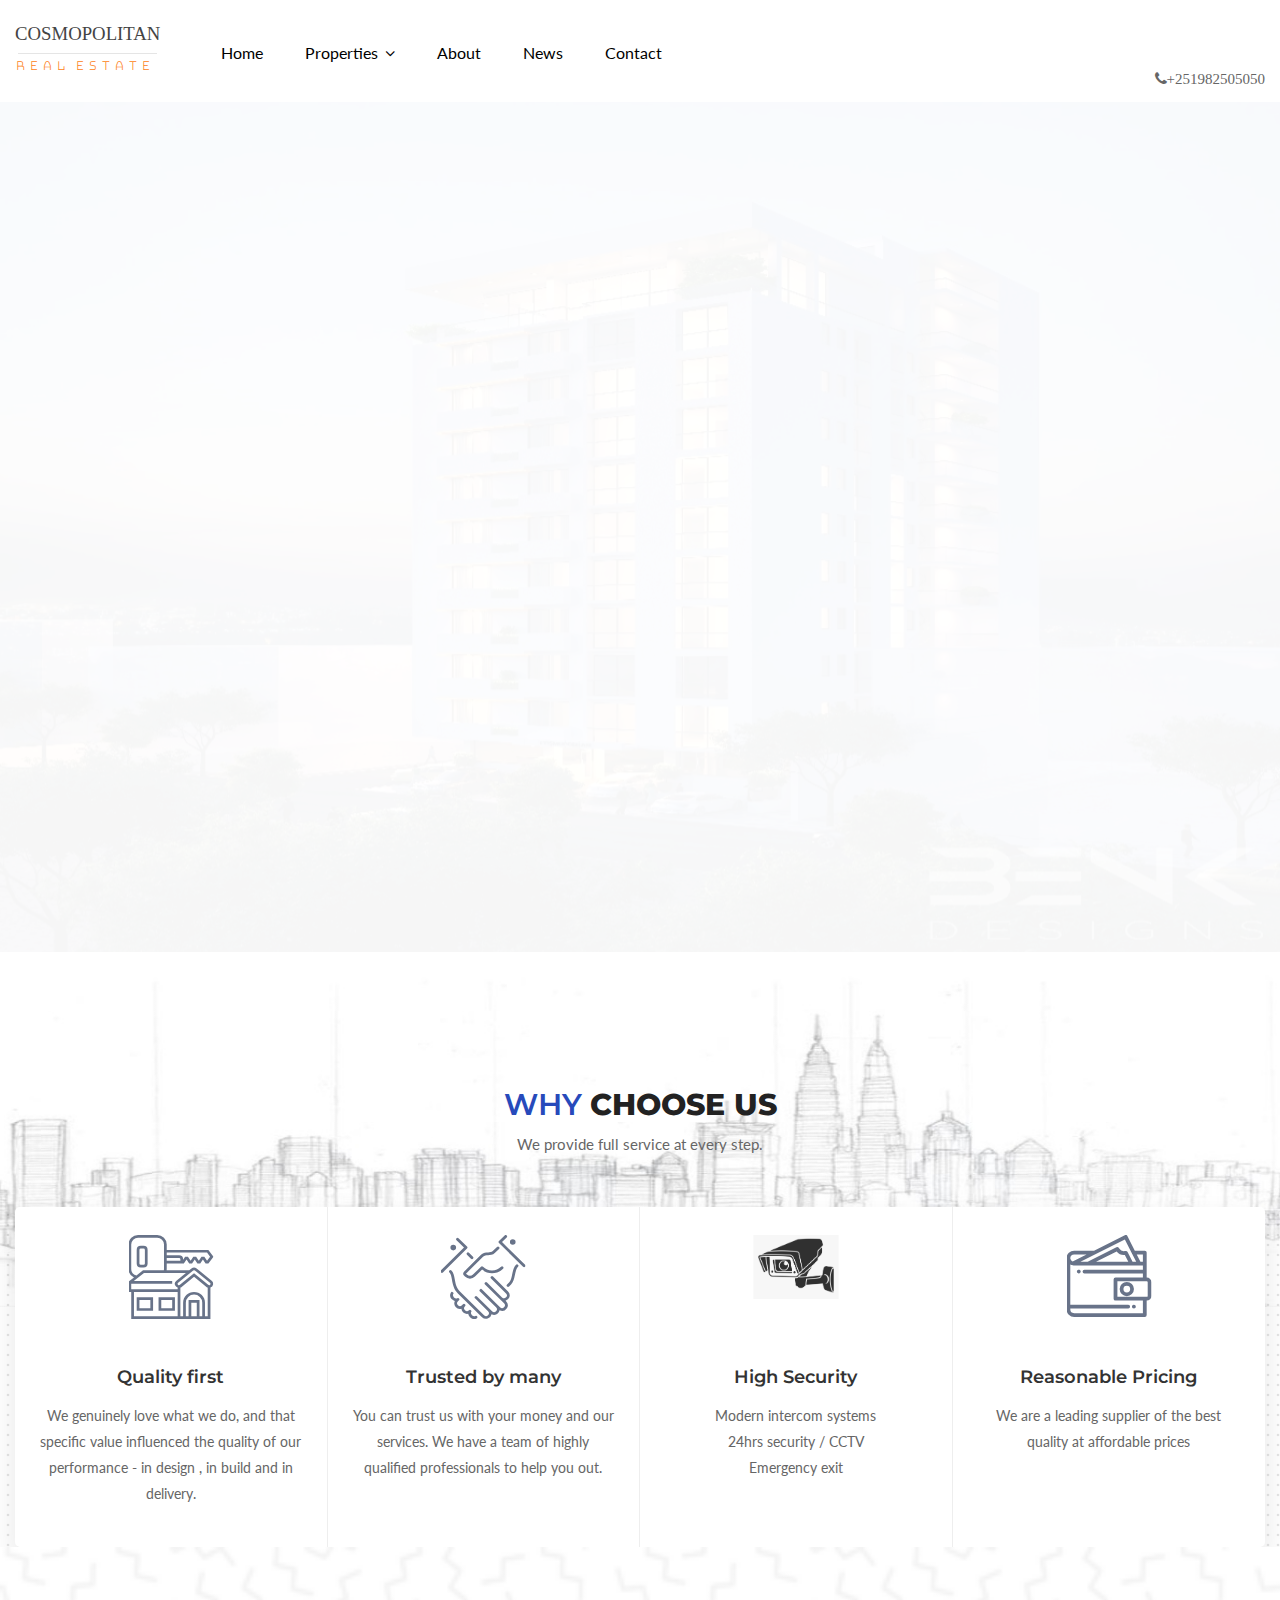
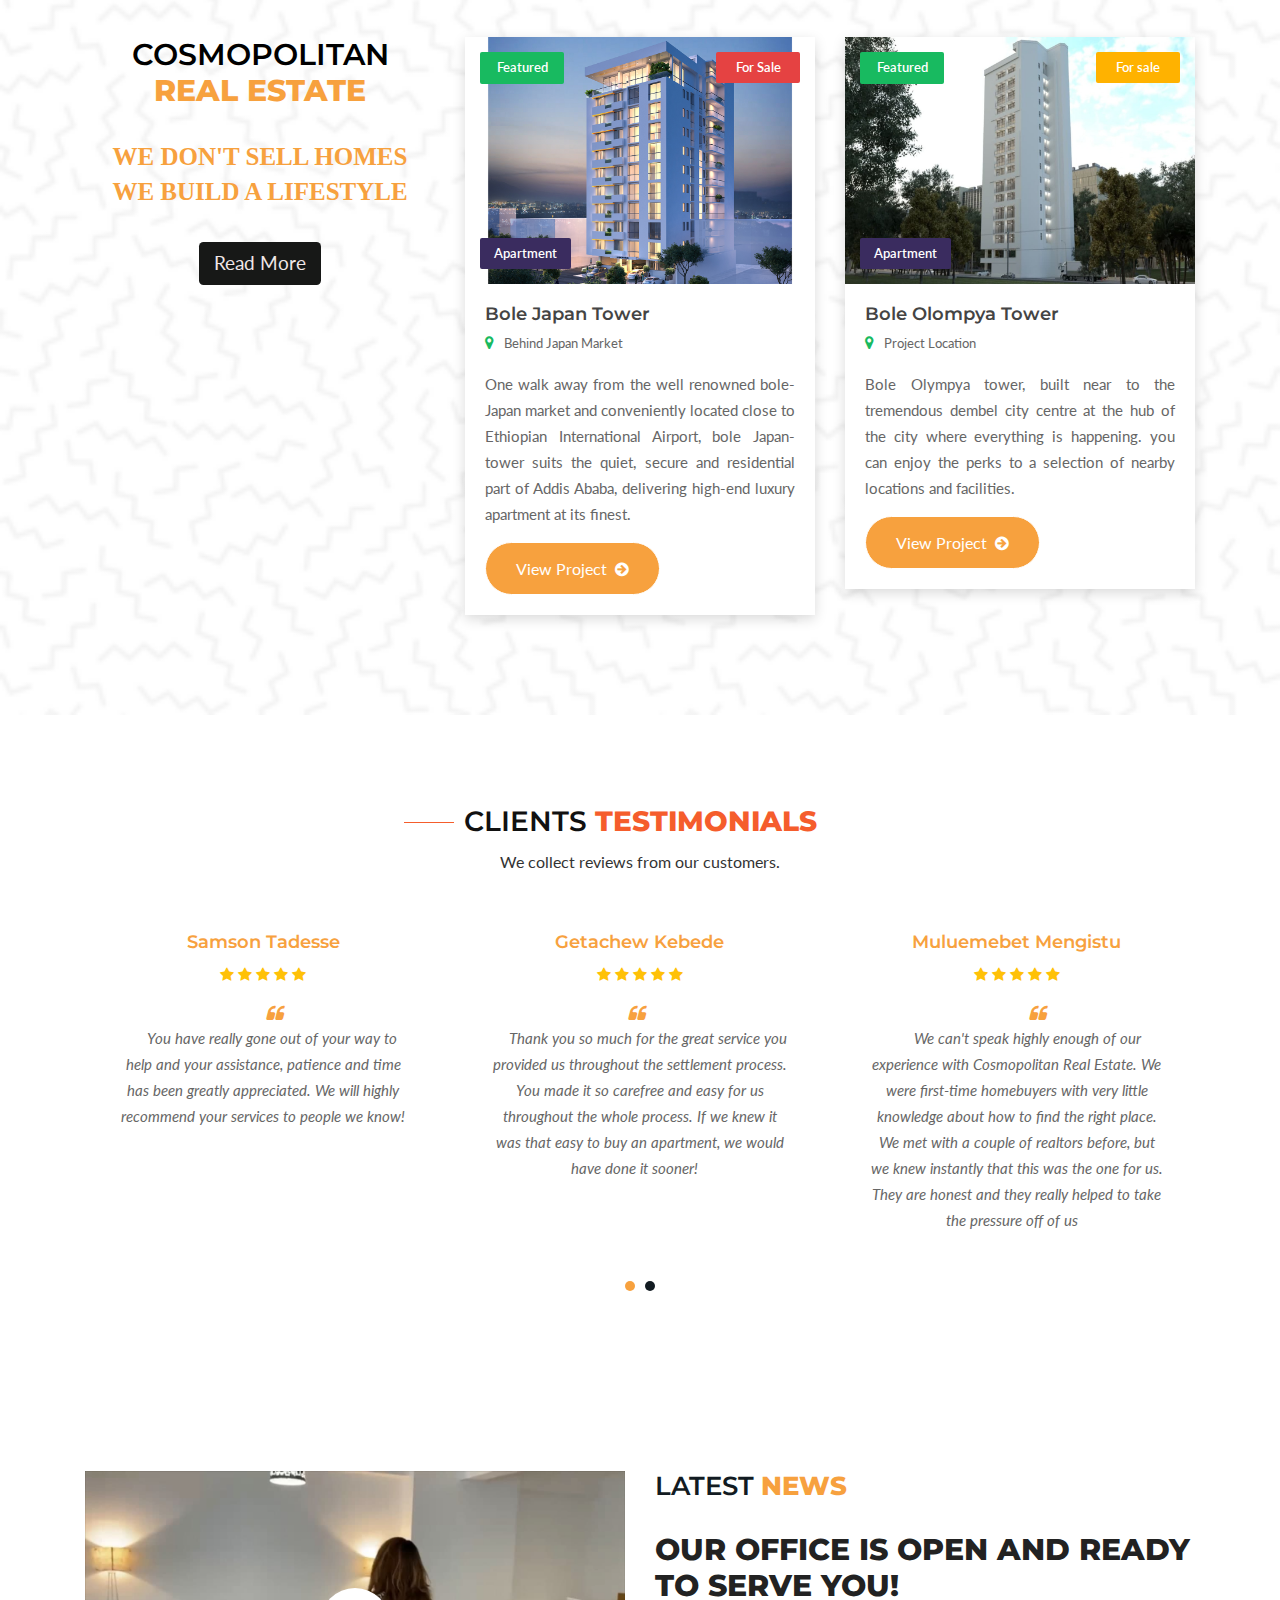
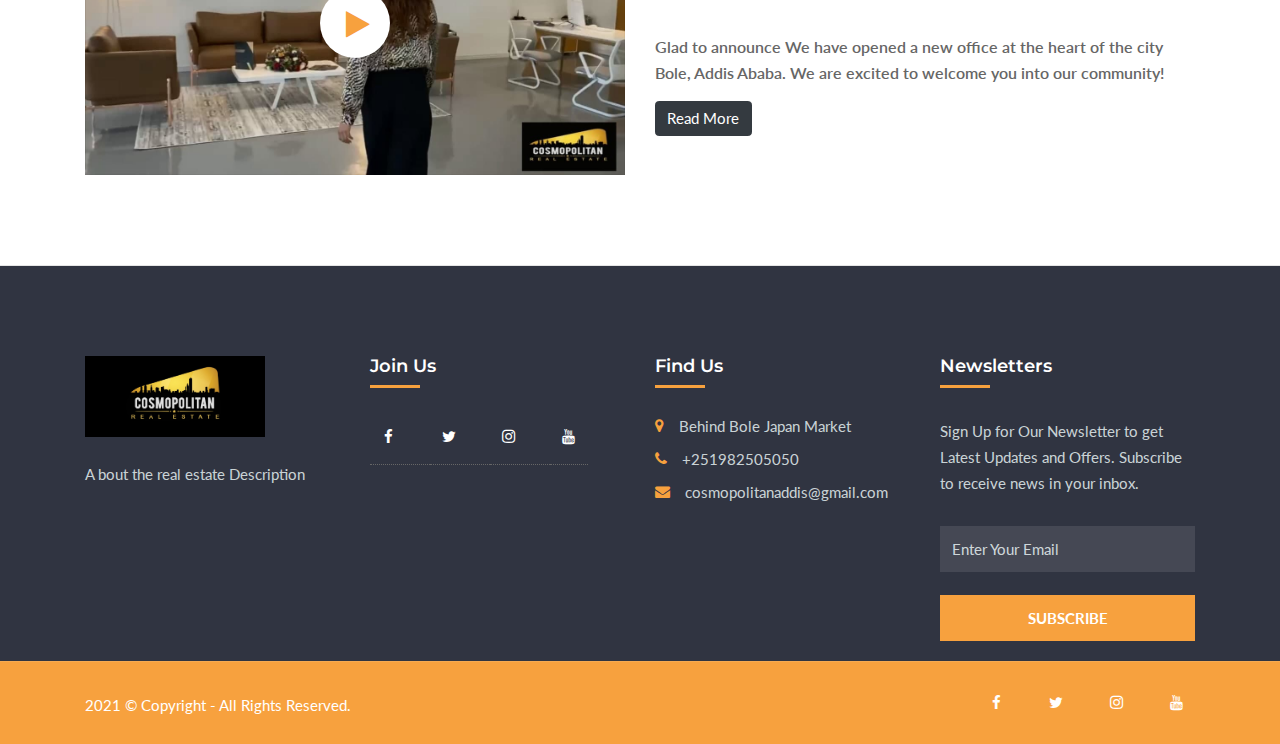
==== commit 4875bc1f: "commit" ====
--- a/index.html
+++ b/index.html
@@ -222,18 +222,14 @@
                             </div>
                         </li>
                         <div style="" class="tp-static-layers">
-                            <!-- LAYER NR. 78 -->
-                            <div class="tp-caption have tp-shape tp-shapewrapper tp-resizeme re-shadow2 re-overflow tp-static-layer" id="slider-328-layer-31" data-x="['right','right','right','right']" data-hoffset="['55','55','55','55']" data-y="['bottom','bottom','bottom','bottom']" data-voffset="['100','100','100','100']" data-width="130" data-height="130" data-whitespace="nowrap" data-visibility="['on','on','on','off']" data-type="shape" data-basealign="slide" data-responsive_offset="on" data-startslide="0" data-endslide="2" data-frames='[{"delay":2100,"speed":1000,"frame":"0","from":"y:50px;opacity:0;","to":"o:1;","ease":"Power4.easeOut"},{"delay":"wait","speed":300,"frame":"999","to":"opacity:0;","ease":"Power3.easeInOut"}]' data-textAlign="['inherit','inherit','inherit','inherit']" data-paddingtop="[0,0,0,0]" data-paddingright="[0,0,0,0]" data-paddingbottom="[0,0,0,0]" data-paddingleft="[0,0,0,0]" style="z-index: 14;background-color:rgb(255,255,255);border-color:rgb(255,255,255);border-style:solid;border-width:5px 5px 5px 5px;border-radius:100px;">
-                                <div class="tp-element-background" style=" background: url('images/testimonials/') no-repeat center center; background-size: cover; opacity: 1; border-radius:100px;">
-                                </div>
-                            </div>
+                           
                             <!-- LAYER NR. 80 -->
                             <div class="tp-caption have   tp-resizeme re-shadow2 tp-static-layer" id="slider-328-layer-33" data-x="['right','right','right','right']" data-hoffset="['30','30','30','30']" data-y="['bottom','bottom','bottom','bottom']" data-voffset="['220','220','220','220']" data-width="180" data-height="none" data-whitespace="nowrap" data-visibility="['on','on','on','off']" data-type="text" data-basealign="slide" data-responsive_offset="on" data-startslide="0" data-endslide="2" data-frames='[{"delay":2000,"speed":1000,"frame":"0","from":"y:50px;opacity:0;","to":"o:1;","ease":"Power4.easeOut"},{"delay":"wait","speed":300,"frame":"999","to":"opacity:0;","ease":"Power3.easeInOut"}]' data-textAlign="['center','center','center','center']" data-paddingtop="[10,10,10,10]" data-paddingright="[20,20,20,20]" data-paddingbottom="[10,10,10,10]" data-paddingleft="[20,20,20,20]" style="z-index: 16; min-width: 180px; max-width: 180px; white-space: nowrap; font-size: 15px; line-height: 22px; font-weight: 400; color: #000000; letter-spacing: 0px;font-family:Roboto;background-color:rgb(255,255,255);border-radius:5px 5px 5px 5px;">
                                 <div class="rs-looped rs-slideloop" data-easing="Expo.easeInOut" data-speed="1" data-xs="0" data-xe="0" data-ys="-5" data-ye="5">
-                                  Your Receptionist phone</br> 
+                                 Have any questions?</br> 
                                     <br/>
                                     <i class="fa-icon-phone" style="margin-right:7px"></i>
-                                    <a class="tp-phonenum"> +25195</a>
+                                    <a class="tp-phonenum"> +2519582505050</a>
                                 </div>
                             </div>
                         </div>
--- a/css/styles.css
+++ b/css/styles.css
@@ -10745,8 +10745,8 @@
 }
 
 .info-help .info-head .info-text .btn-pro {
-  background: #18ba60;
-  color: #000000;
+  background: #171817;
+  color: #f0e7e7;
   margin-top: 10px;
   margin-bottom:25px;
   border: 0;
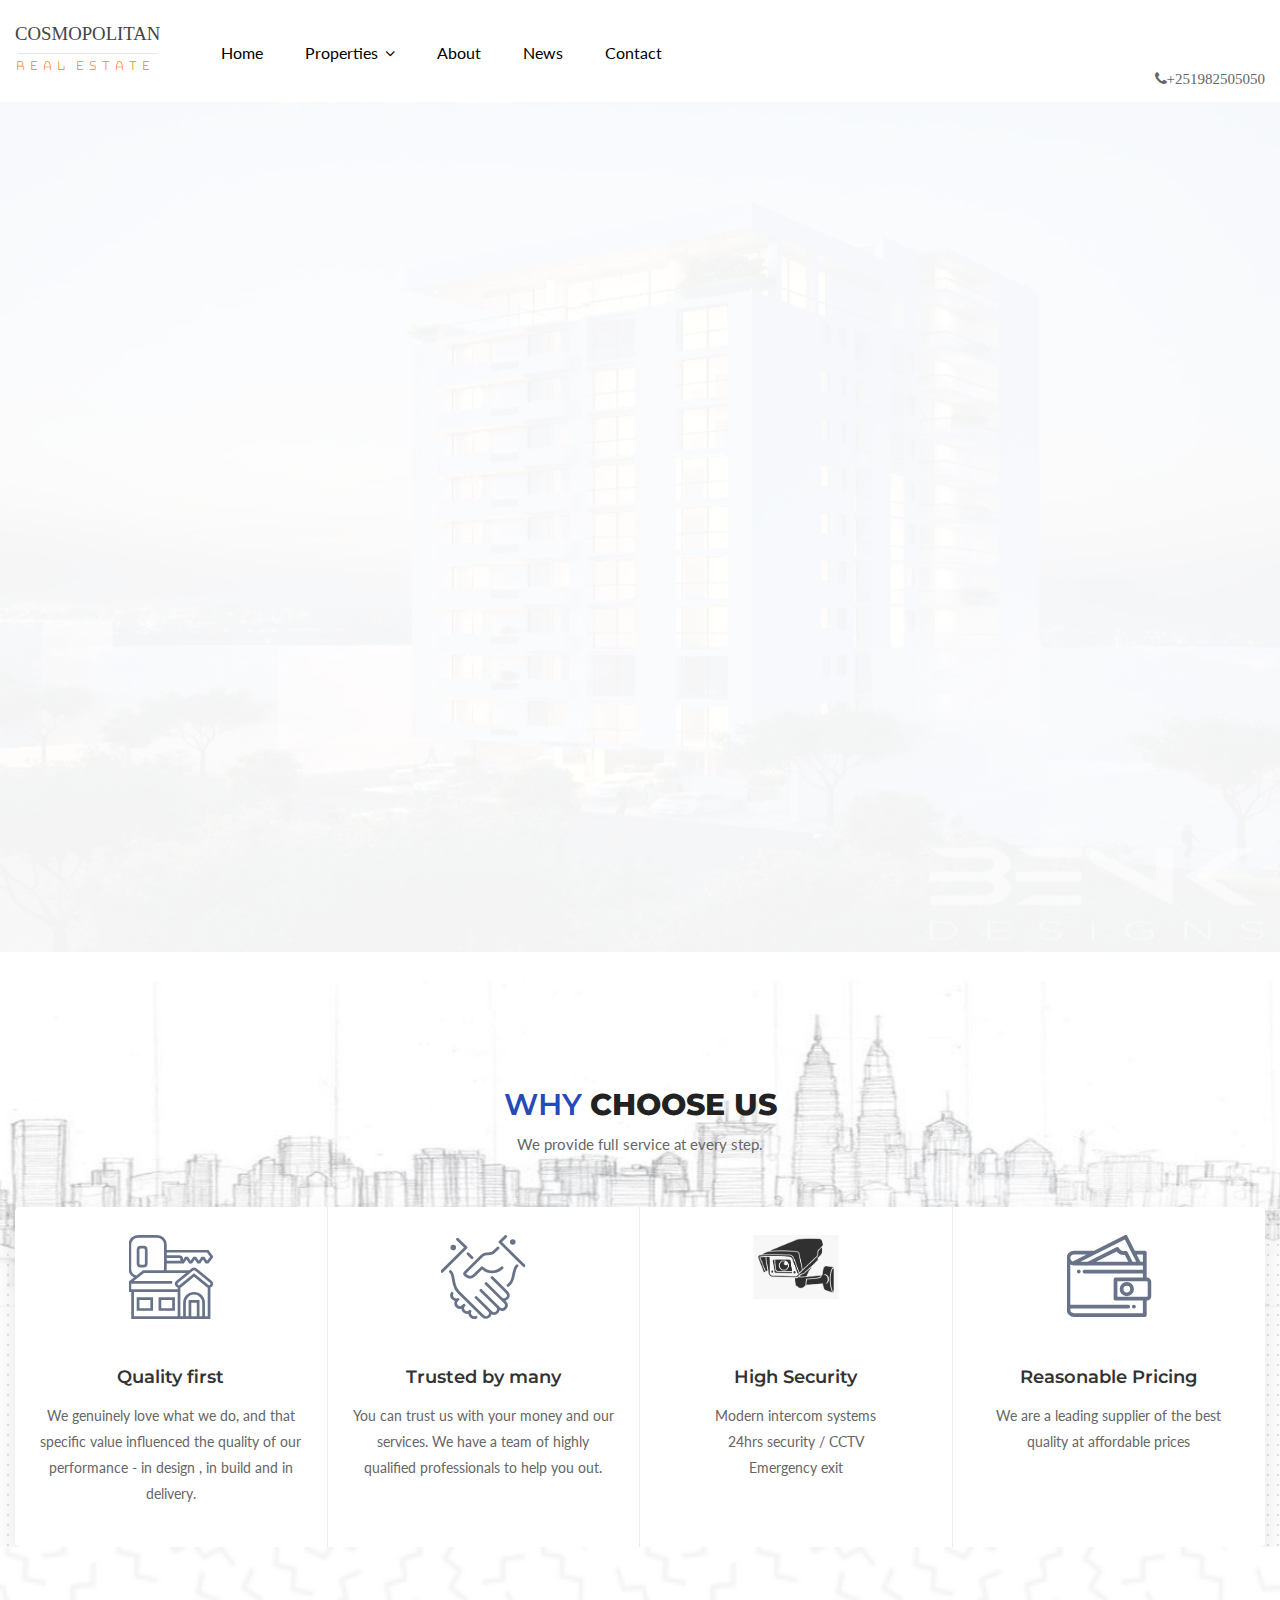
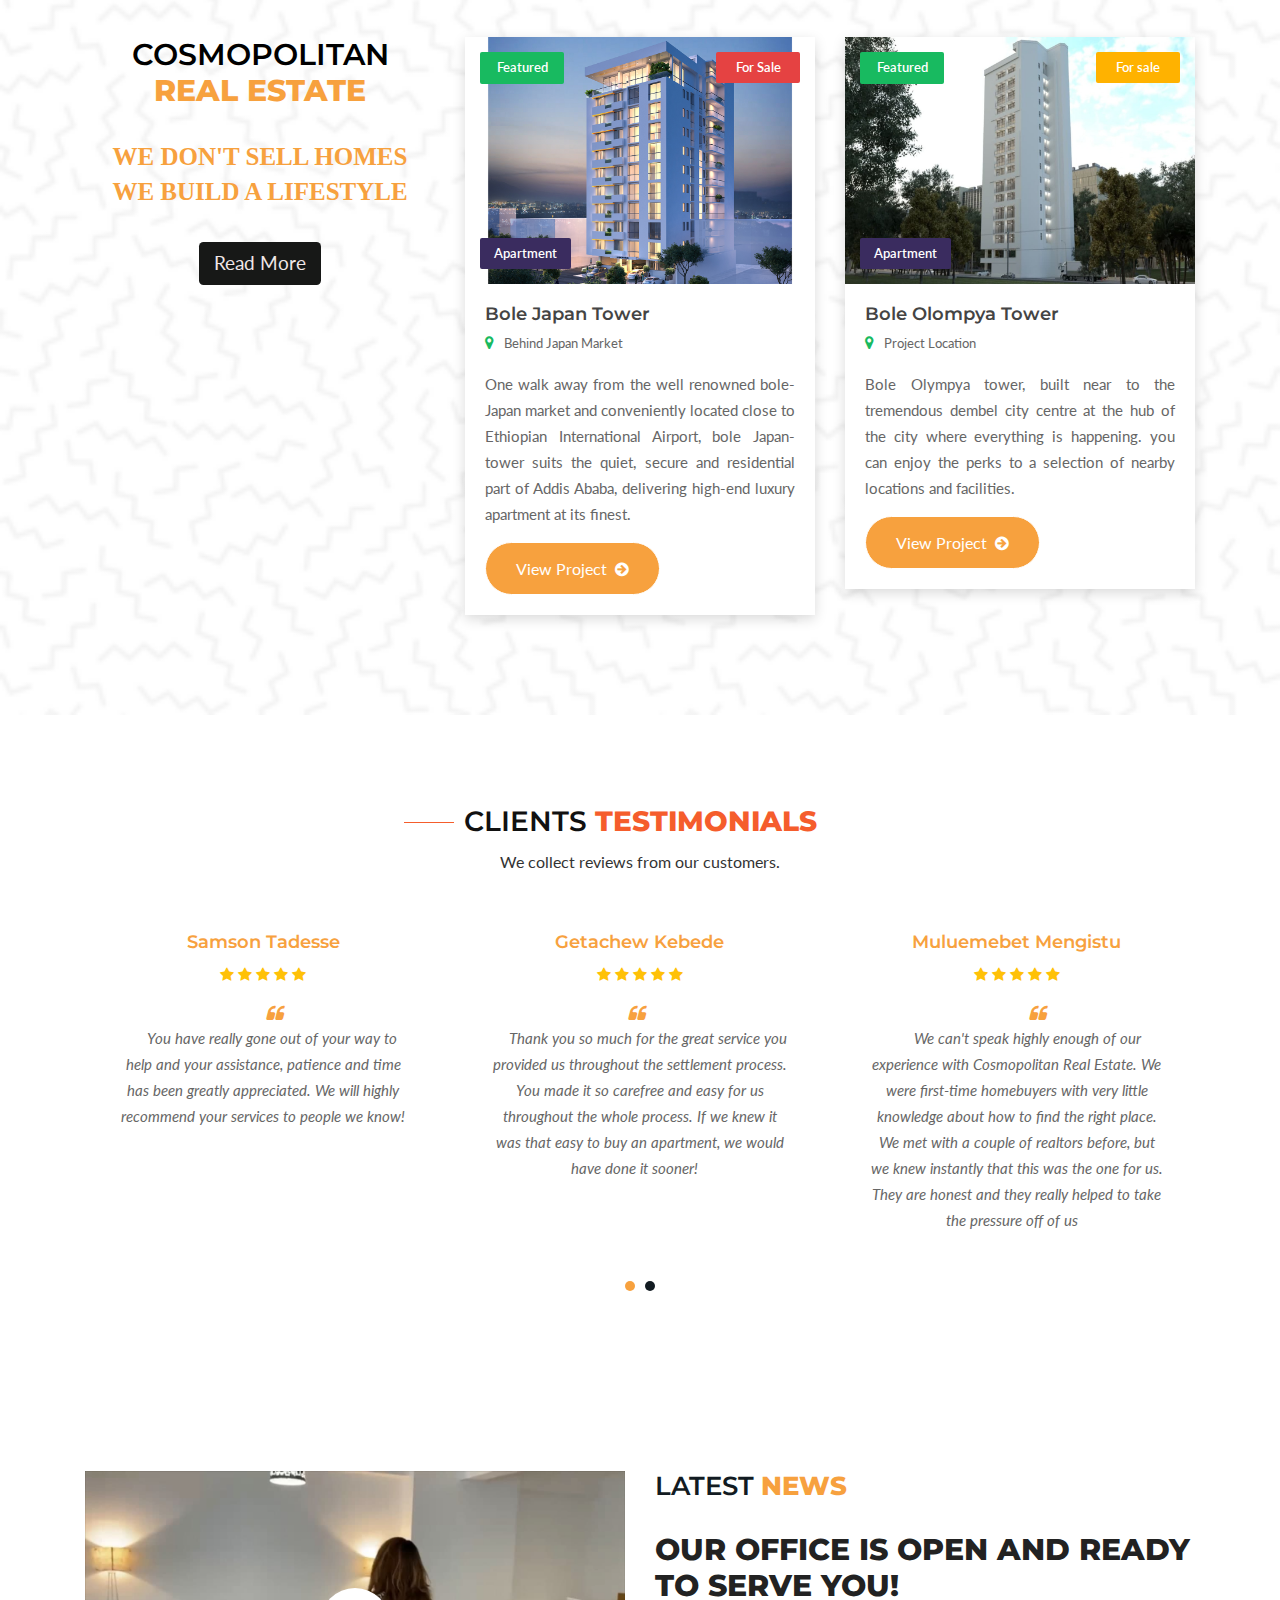
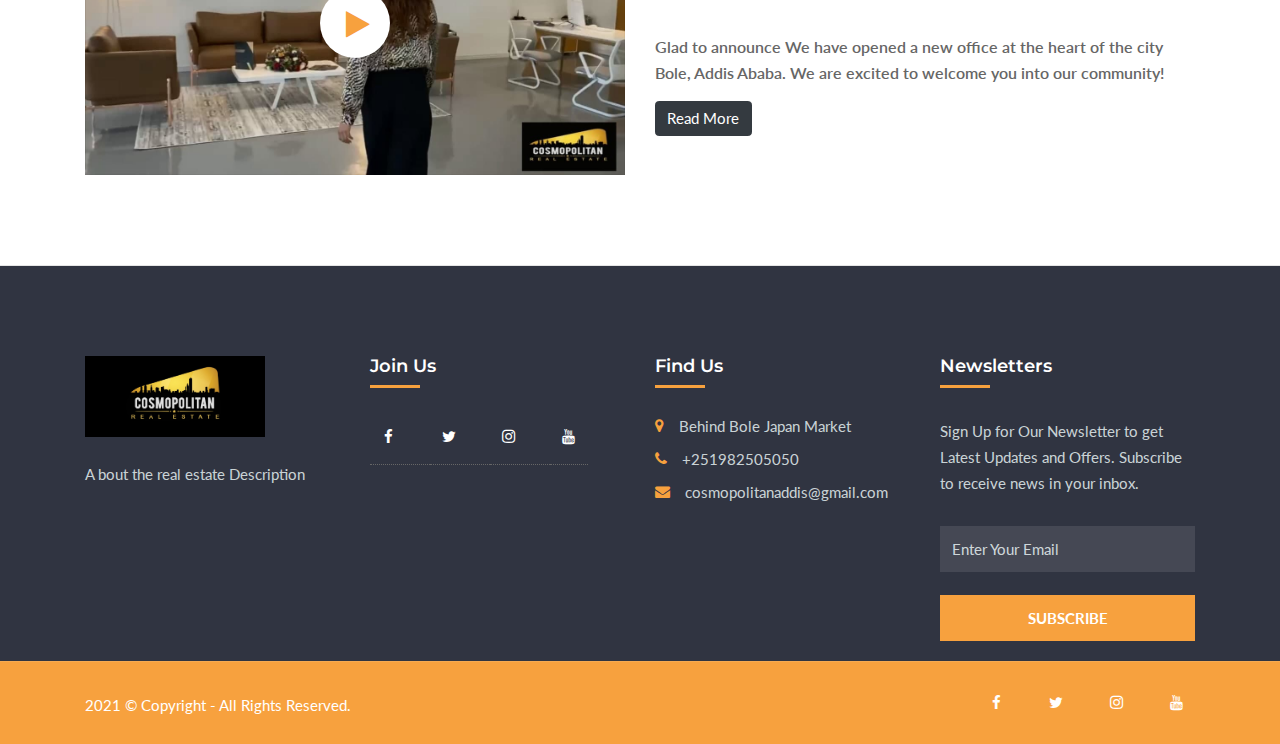
==== commit ddca4c67: "commit" ====
--- a/index.html
+++ b/index.html
@@ -183,7 +183,7 @@
                         <!-- Slide 2 -->
                         <li data-description="Slide Description" data-easein="default" data-easeout="default" data-fsmasterspeed="1500" data-fsslotamount="7" data-fstransition="fade" data-hideafterloop="0" data-hideslideonmobile="off" data-index="rs-1690" data-masterspeed="default" data-param1="" data-param10="" data-param2="" data-param3="" data-param4="" data-param5="" data-param6="" data-param7="" data-param8="" data-param9="" data-rotate="0" data-saveperformance="off" data-slotamount="default" data-thumb="images/slider/1.jpg" data-title="Slide Title" data-transition="parallaxvertical">
 
-                            <img alt="" class="rev-slidebg" data-bgfit="cover" data-bgparallax="10" data-bgposition="center center" data-bgrepeat="no-repeat" data-kenburns="on" data-duration="10000" data-ease="Linear.easeNone" data-scalestart="100" data-scaleend="120" src="images/slider/cosmo 1.png">
+                            <img alt="" class="rev-slidebg" data-bgfit="cover" data-bgparallax="10" data-bgposition="center center" data-bgrepeat="no-repeat" data-kenburns="on" data-duration="10000" data-ease="Linear.easeNone" data-scalestart="100" data-scaleend="120" src="images/slider 2.png">
 
                             <div class="tp-caption" data-paddingbottom="[0,0,0,0]" data-paddingleft="[0,0,0,0]" data-paddingright="[0,0,0,0]" data-paddingtop="[0,0,0,0]" data-responsive_offset="on" data-type="text" data-height="none" data-whitespace="nowrap" data-width="auto" data-text-align="center" data-hoffset="['10','50','0','0']" data-voffset="['-20','-20','-20','-20']" data-x="['right','right','center','center']" data-y="['middle','middle','middle','middle']" data-frames='[{"delay":1500,"speed":1000,"frame":"0","from":"x:50px;opacity:0;","to":"o:1;","ease":"Power3.easeInOut"},{"delay":"wait","speed":300,"frame":"999","to":"x:50px;opacity:0;","ease":"Power3.easeInOut"}]'>
                                 <div class="container">
